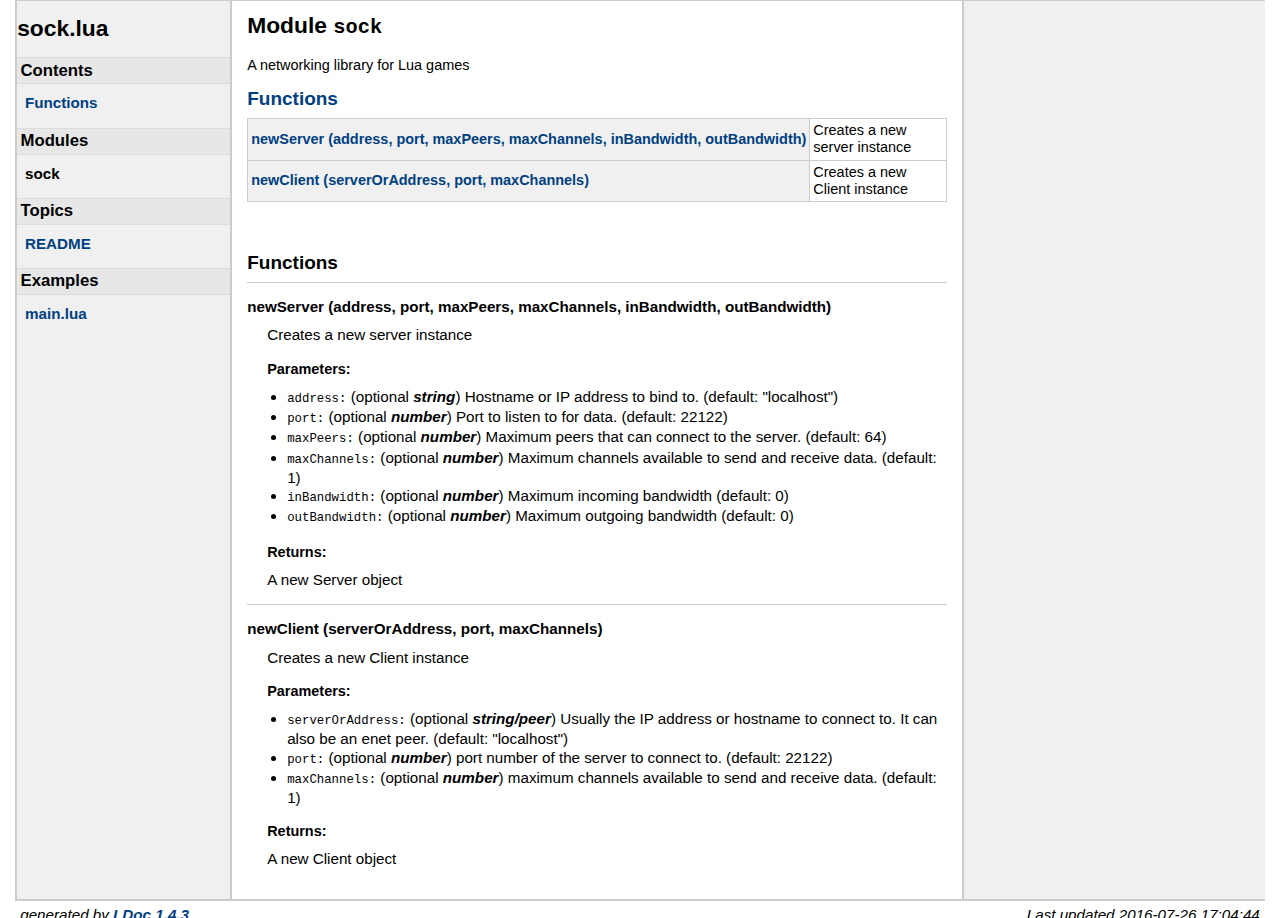
==== doc/index.html @ 4c44c562 "Started documentation" ====
<!DOCTYPE html PUBLIC "-//W3C//DTD XHTML 1.0 Strict//EN"
   "http://www.w3.org/TR/xhtml1/DTD/xhtml1-strict.dtd">
<html>
<meta http-equiv="Content-Type" content="text/html; charset=UTF-8"/>
<head>
    <title>sock.lua Documentation</title>
    <link rel="stylesheet" href="ldoc.css" type="text/css" />
</head>
<body>

<div id="container">

<div id="product">
	<div id="product_logo"></div>
	<div id="product_name"><big><b></b></big></div>
	<div id="product_description"></div>
</div> <!-- id="product" -->


<div id="main">


<!-- Menu -->

<div id="navigation">
<br/>
<h1>sock.lua</h1>


<h2>Contents</h2>
<ul>
<li><a href="#Functions">Functions</a></li>
</ul>


<h2>Modules</h2>
<ul class="$(kind=='Topics' and '' or 'nowrap'">
  <li><strong>sock</strong></li>
</ul>
<h2>Topics</h2>
<ul class="$(kind=='Topics' and '' or 'nowrap'">
  <li><a href="topics/README.md.html">README</a></li>
</ul>
<h2>Examples</h2>
<ul class="$(kind=='Topics' and '' or 'nowrap'">
  <li><a href="examples/main.lua.html">main.lua</a></li>
</ul>

</div>

<div id="content">

<h1>Module <code>sock</code></h1>
<p>A networking library for Lua games</p>
<p>

</p>


<h2><a href="#Functions">Functions</a></h2>
<table class="function_list">
	<tr>
	<td class="name" nowrap><a href="#newServer">newServer (address, port, maxPeers, maxChannels, inBandwidth, outBandwidth)</a></td>
	<td class="summary">Creates a new server instance</td>
	</tr>
	<tr>
	<td class="name" nowrap><a href="#newClient">newClient (serverOrAddress, port, maxChannels)</a></td>
	<td class="summary">Creates a new Client instance</td>
	</tr>
</table>

<br/>
<br/>


    <h2 class="section-header "><a name="Functions"></a>Functions</h2>

    <dl class="function">
    <dt>
    <a name = "newServer"></a>
    <strong>newServer (address, port, maxPeers, maxChannels, inBandwidth, outBandwidth)</strong>
    </dt>
    <dd>
    Creates a new server instance


    <h3>Parameters:</h3>
    <ul>
        <li><span class="parameter">address</span>
            <span class="types">optional <span class="type">string</span></span>
         Hostname or IP address to bind to. (default: "localhost")
        </li>
        <li><span class="parameter">port</span>
            <span class="types">optional <span class="type">number</span></span>
         Port to listen to for data. (default: 22122)
        </li>
        <li><span class="parameter">maxPeers</span>
            <span class="types">optional <span class="type">number</span></span>
         Maximum peers that can connect to the server. (default: 64)
        </li>
        <li><span class="parameter">maxChannels</span>
            <span class="types">optional <span class="type">number</span></span>
         Maximum channels available to send and receive data. (default: 1)
        </li>
        <li><span class="parameter">inBandwidth</span>
            <span class="types">optional <span class="type">number</span></span>
         Maximum incoming bandwidth (default: 0)
        </li>
        <li><span class="parameter">outBandwidth</span>
            <span class="types">optional <span class="type">number</span></span>
         Maximum outgoing bandwidth (default: 0)
        </li>
    </ul>

    <h3>Returns:</h3>
    <ol>

        A new Server object
    </ol>




</dd>
    <dt>
    <a name = "newClient"></a>
    <strong>newClient (serverOrAddress, port, maxChannels)</strong>
    </dt>
    <dd>
    Creates a new Client instance


    <h3>Parameters:</h3>
    <ul>
        <li><span class="parameter">serverOrAddress</span>
            <span class="types">optional <span class="type">string/peer</span></span>
         Usually the IP address or hostname to connect to. It can also be an enet peer. (default: "localhost")
        </li>
        <li><span class="parameter">port</span>
            <span class="types">optional <span class="type">number</span></span>
         port number of the server to connect to. (default: 22122)
        </li>
        <li><span class="parameter">maxChannels</span>
            <span class="types">optional <span class="type">number</span></span>
         maximum channels available to send and receive data. (default: 1)
        </li>
    </ul>

    <h3>Returns:</h3>
    <ol>

        A new Client object
    </ol>




</dd>
</dl>


</div> <!-- id="content" -->
</div> <!-- id="main" -->
<div id="about">
<i>generated by <a href="http://github.com/stevedonovan/LDoc">LDoc 1.4.3</a></i>
<i style="float:right;">Last updated 2016-07-26 17:04:44 </i>
</div> <!-- id="about" -->
</div> <!-- id="container" -->
</body>
</html>
---- doc/ldoc.css ----
/* BEGIN RESET

Copyright (c) 2010, Yahoo! Inc. All rights reserved.
Code licensed under the BSD License:
http://developer.yahoo.com/yui/license.html
version: 2.8.2r1
*/
html {
    color: #000;
    background: #FFF;
}
body,div,dl,dt,dd,ul,ol,li,h1,h2,h3,h4,h5,h6,pre,code,form,fieldset,legend,input,button,textarea,p,blockquote,th,td {
    margin: 0;
    padding: 0;
}
table {
    border-collapse: collapse;
    border-spacing: 0;
}
fieldset,img {
    border: 0;
}
address,caption,cite,code,dfn,em,strong,th,var,optgroup {
    font-style: inherit;
    font-weight: inherit;
}
del,ins {
    text-decoration: none;
}
li {
    list-style: disc;
    margin-left: 20px;
}
caption,th {
    text-align: left;
}
h1,h2,h3,h4,h5,h6 {
    font-size: 100%;
    font-weight: bold;
}
q:before,q:after {
    content: '';
}
abbr,acronym {
    border: 0;
    font-variant: normal;
}
sup {
    vertical-align: baseline;
}
sub {
    vertical-align: baseline;
}
legend {
    color: #000;
}
input,button,textarea,select,optgroup,option {
    font-family: inherit;
    font-size: inherit;
    font-style: inherit;
    font-weight: inherit;
}
input,button,textarea,select {*font-size:100%;
}
/* END RESET */

body {
    margin-left: 1em;
    margin-right: 1em;
    font-family: arial, helvetica, geneva, sans-serif;
    background-color: #ffffff; margin: 0px;
}

code, tt { font-family: monospace; font-size: 1.1em; }
span.parameter { font-family:monospace; }
span.parameter:after { content:":"; }
span.types:before { content:"("; }
span.types:after { content:")"; }
.type { font-weight: bold; font-style:italic }

body, p, td, th { font-size: .95em; line-height: 1.2em;}

p, ul { margin: 10px 0 0 0px;}

strong { font-weight: bold;}

em { font-style: italic;}

h1 {
    font-size: 1.5em;
    margin: 0 0 20px 0;
}
h2, h3, h4 { margin: 15px 0 10px 0; }
h2 { font-size: 1.25em; }
h3 { font-size: 1.15em; }
h4 { font-size: 1.06em; }

a:link { font-weight: bold; color: #004080; text-decoration: none; }
a:visited { font-weight: bold; color: #006699; text-decoration: none; }
a:link:hover { text-decoration: underline; }

hr {
    color:#cccccc;
    background: #00007f;
    height: 1px;
}

blockquote { margin-left: 3em; }

ul { list-style-type: disc; }

p.name {
    font-family: "Andale Mono", monospace;
    padding-top: 1em;
}

pre {
    background-color: rgb(245, 245, 245);
    border: 1px solid #C0C0C0; /* silver */
    padding: 10px;
    margin: 10px 0 10px 0;
    overflow: auto;
    font-family: "Andale Mono", monospace;
}

pre.example {
    font-size: .85em;
}

table.index { border: 1px #00007f; }
table.index td { text-align: left; vertical-align: top; }

#container {
    margin-left: 1em;
    margin-right: 1em;
    background-color: #f0f0f0;
}

#product {
    text-align: center;
    border-bottom: 1px solid #cccccc;
    background-color: #ffffff;
}

#product big {
    font-size: 2em;
}

#main {
    background-color: #f0f0f0;
    border-left: 2px solid #cccccc;
}

#navigation {
    float: left;
    width: 14em;
    vertical-align: top;
    background-color: #f0f0f0;
    overflow: visible;
}

#navigation h2 {
    background-color:#e7e7e7;
    font-size:1.1em;
    color:#000000;
    text-align: left;
    padding:0.2em;
    border-top:1px solid #dddddd;
    border-bottom:1px solid #dddddd;
}

#navigation ul
{
    font-size:1em;
    list-style-type: none;
    margin: 1px 1px 10px 1px;
}

#navigation li {
    text-indent: -1em;
    display: block;
    margin: 3px 0px 0px 22px;
}

#navigation li li a {
    margin: 0px 3px 0px -1em;
}

#content {
    margin-left: 14em;
    padding: 1em;
    width: 700px;
    border-left: 2px solid #cccccc;
    border-right: 2px solid #cccccc;
    background-color: #ffffff;
}

#about {
    clear: both;
    padding: 5px;
    border-top: 2px solid #cccccc;
    background-color: #ffffff;
}

@media print {
    body {
        font: 12pt "Times New Roman", "TimeNR", Times, serif;
    }
    a { font-weight: bold; color: #004080; text-decoration: underline; }

    #main {
        background-color: #ffffff;
        border-left: 0px;
    }

    #container {
        margin-left: 2%;
        margin-right: 2%;
        background-color: #ffffff;
    }

    #content {
        padding: 1em;
        background-color: #ffffff;
    }

    #navigation {
        display: none;
    }
    pre.example {
        font-family: "Andale Mono", monospace;
        font-size: 10pt;
        page-break-inside: avoid;
    }
}

table.module_list {
    border-width: 1px;
    border-style: solid;
    border-color: #cccccc;
    border-collapse: collapse;
}
table.module_list td {
    border-width: 1px;
    padding: 3px;
    border-style: solid;
    border-color: #cccccc;
}
table.module_list td.name { background-color: #f0f0f0; min-width: 200px; }
table.module_list td.summary { width: 100%; }


table.function_list {
    border-width: 1px;
    border-style: solid;
    border-color: #cccccc;
    border-collapse: collapse;
}
table.function_list td {
    border-width: 1px;
    padding: 3px;
    border-style: solid;
    border-color: #cccccc;
}
table.function_list td.name { background-color: #f0f0f0; min-width: 200px; }
table.function_list td.summary { width: 100%; }

ul.nowrap {
    overflow:auto;
    white-space:nowrap;
}

dl.table dt, dl.function dt {border-top: 1px solid #ccc; padding-top: 1em;}
dl.table dd, dl.function dd {padding-bottom: 1em; margin: 10px 0 0 20px;}
dl.table h3, dl.function h3 {font-size: .95em;}

/* stop sublists from having initial vertical space */
ul ul { margin-top: 0px; }
ol ul { margin-top: 0px; }
ol ol { margin-top: 0px; }
ul ol { margin-top: 0px; }

/* make the target distinct; helps when we're navigating to a function */
a:target + * {
  background-color: #FF9;
}


/* styles for prettification of source */
pre .comment { color: #558817; }
pre .constant { color: #a8660d; }
pre .escape { color: #844631; }
pre .keyword { color: #aa5050; font-weight: bold; }
pre .library { color: #0e7c6b; }
pre .marker { color: #512b1e; background: #fedc56; font-weight: bold; }
pre .string { color: #8080ff; }
pre .number { color: #f8660d; }
pre .operator { color: #2239a8; font-weight: bold; }
pre .preprocessor, pre .prepro { color: #a33243; }
pre .global { color: #800080; }
pre .user-keyword { color: #800080; }
pre .prompt { color: #558817; }
pre .url { color: #272fc2; text-decoration: underline; }
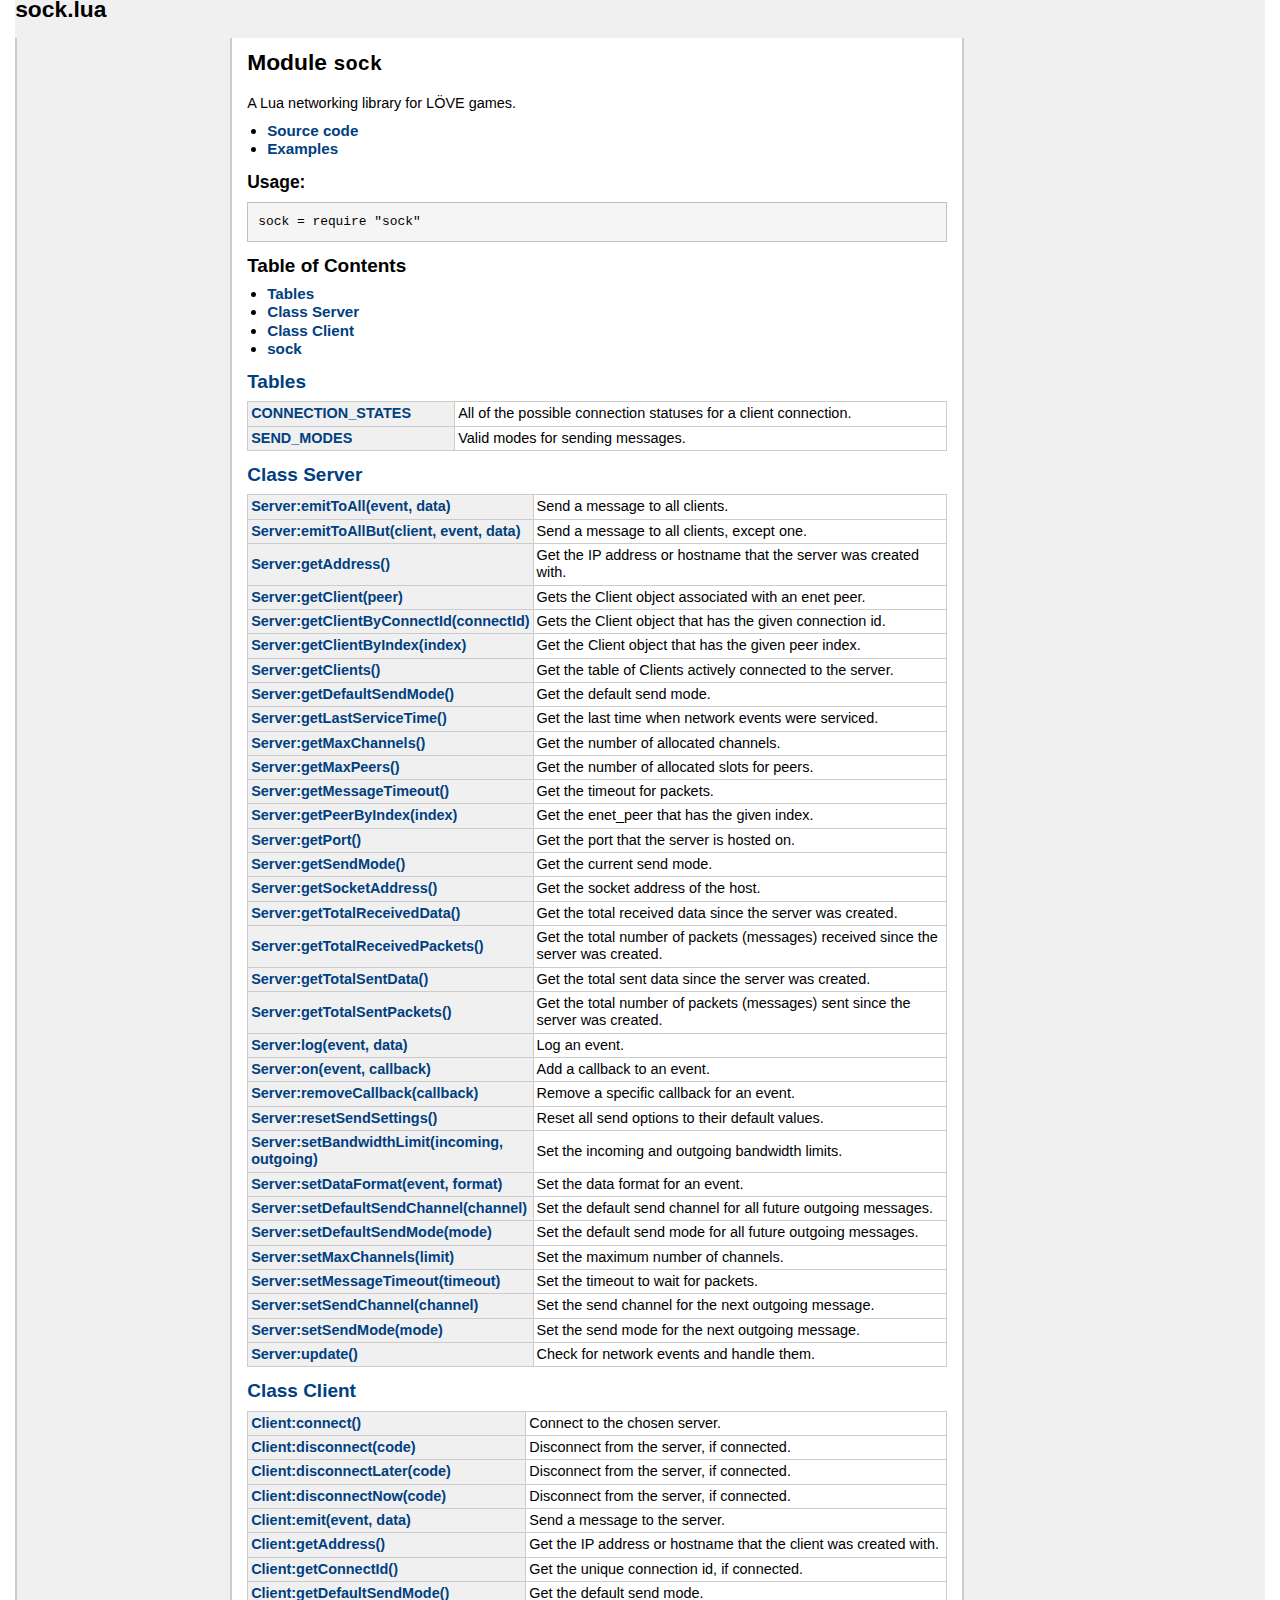
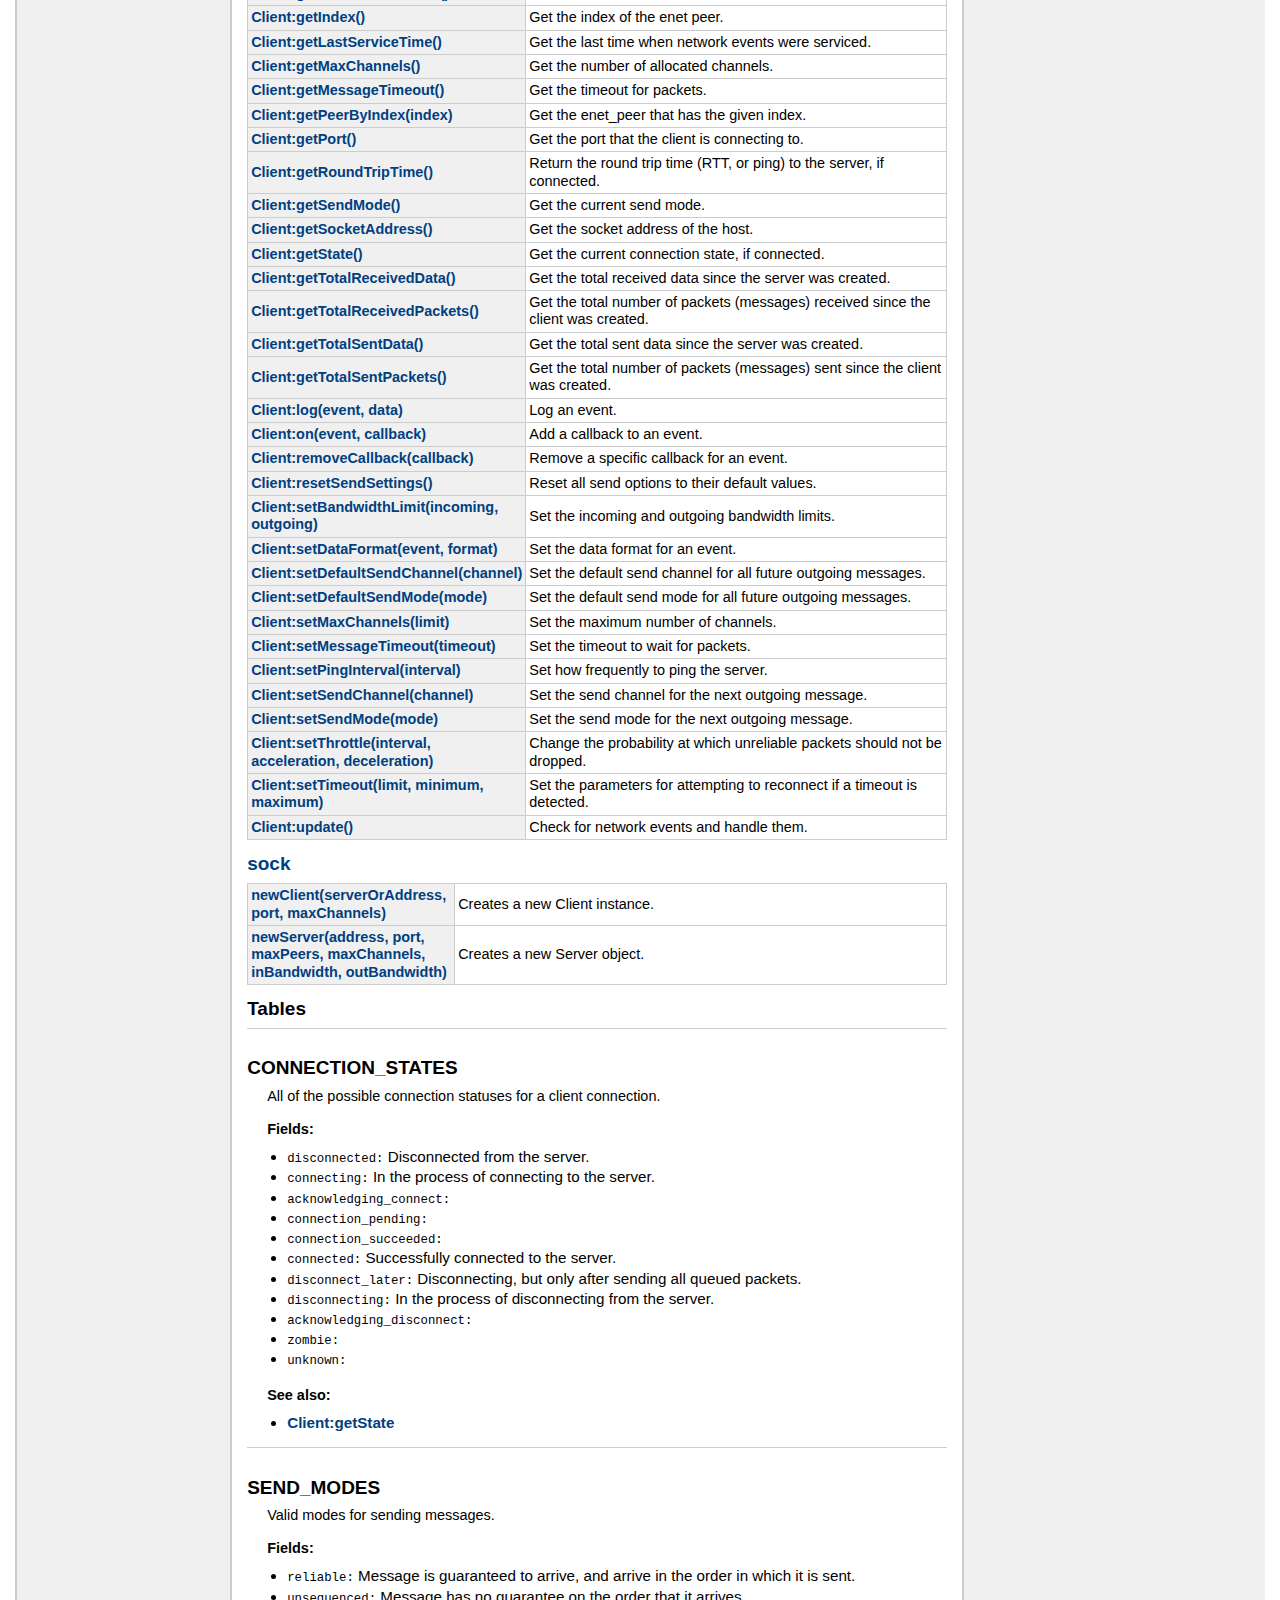
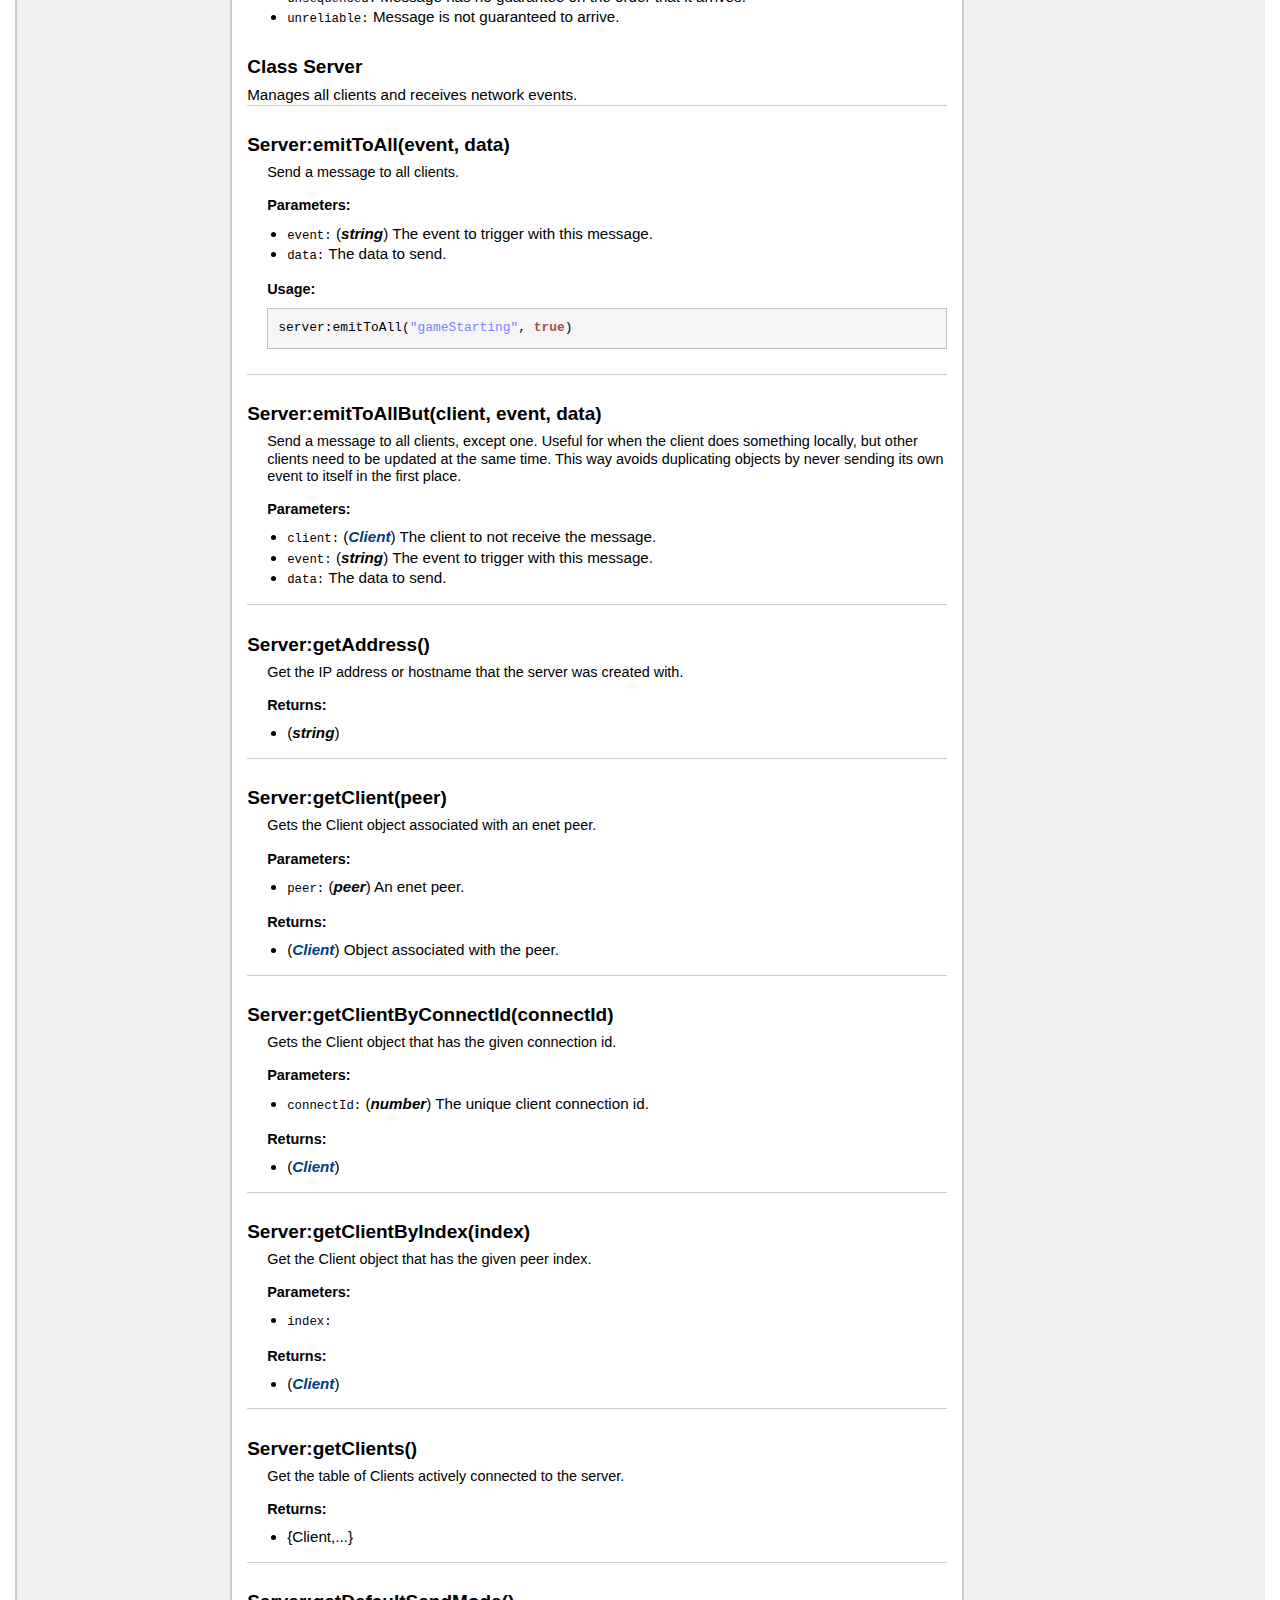
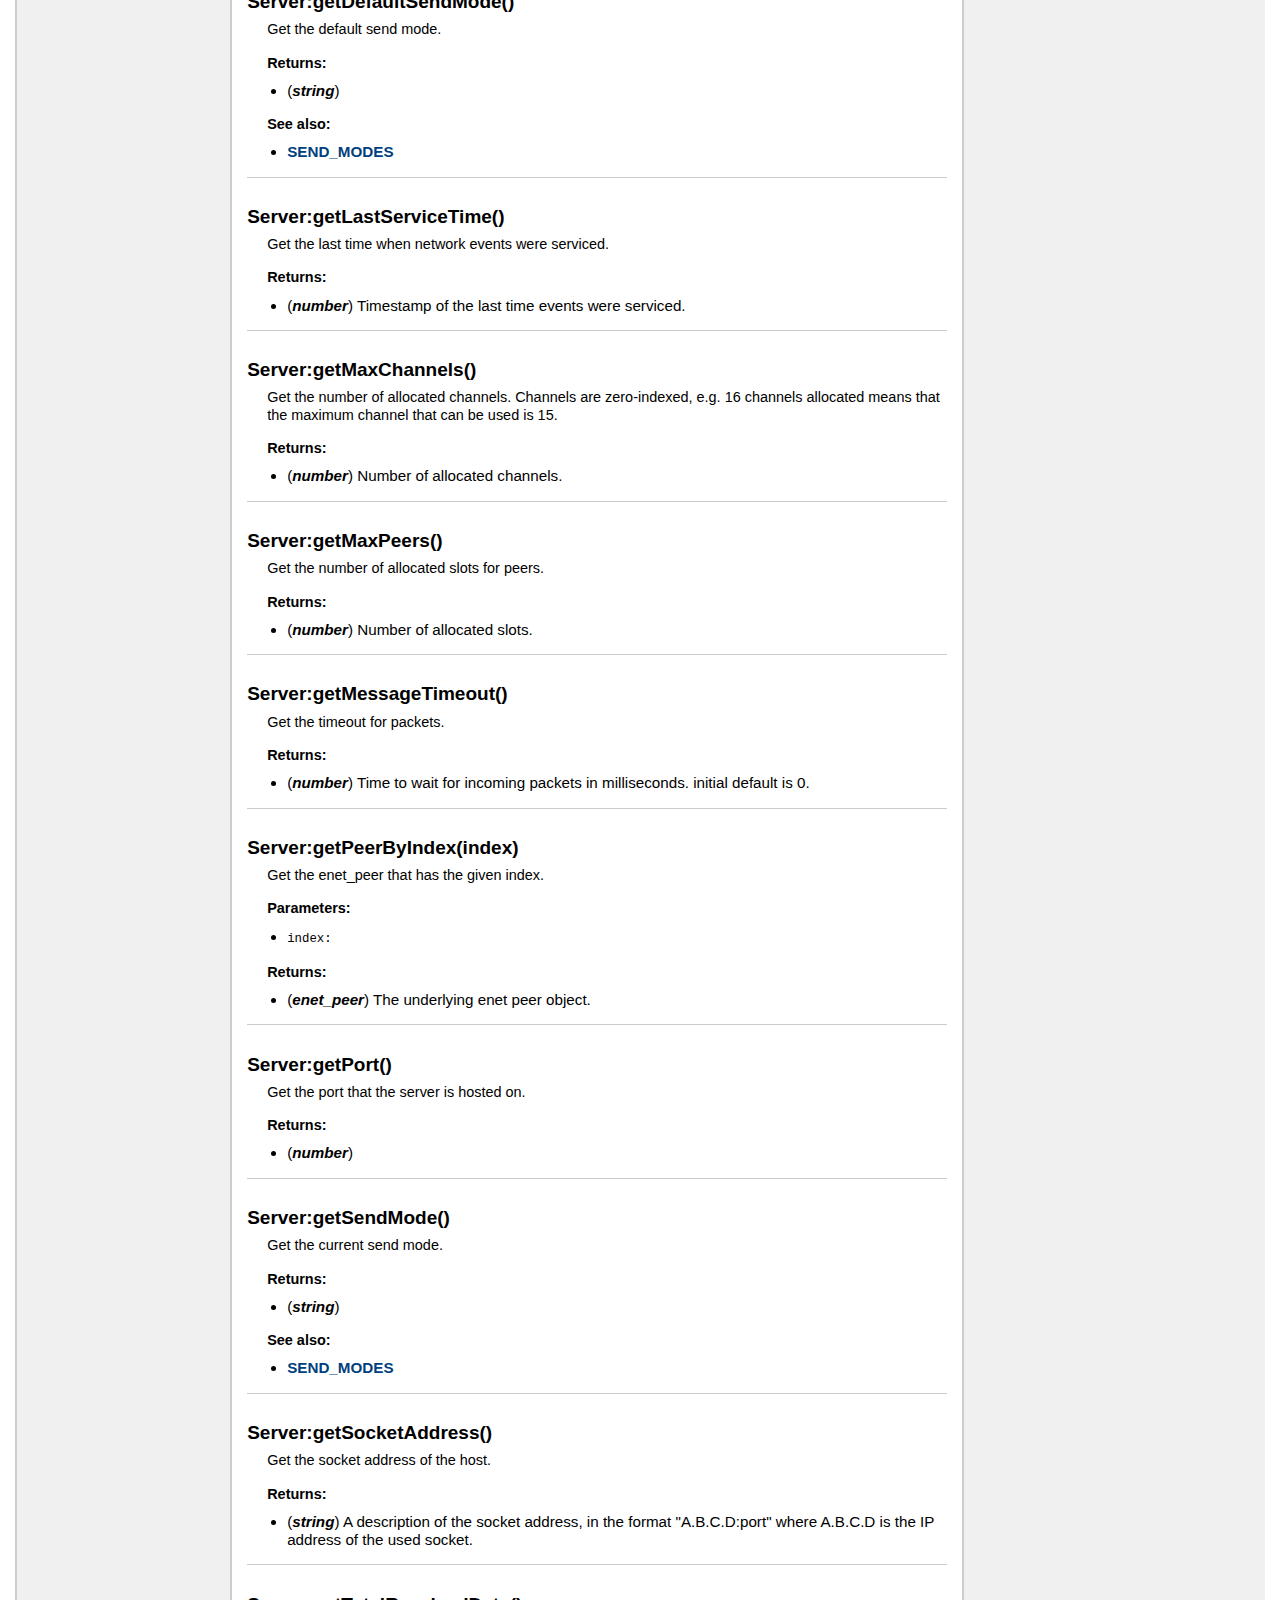
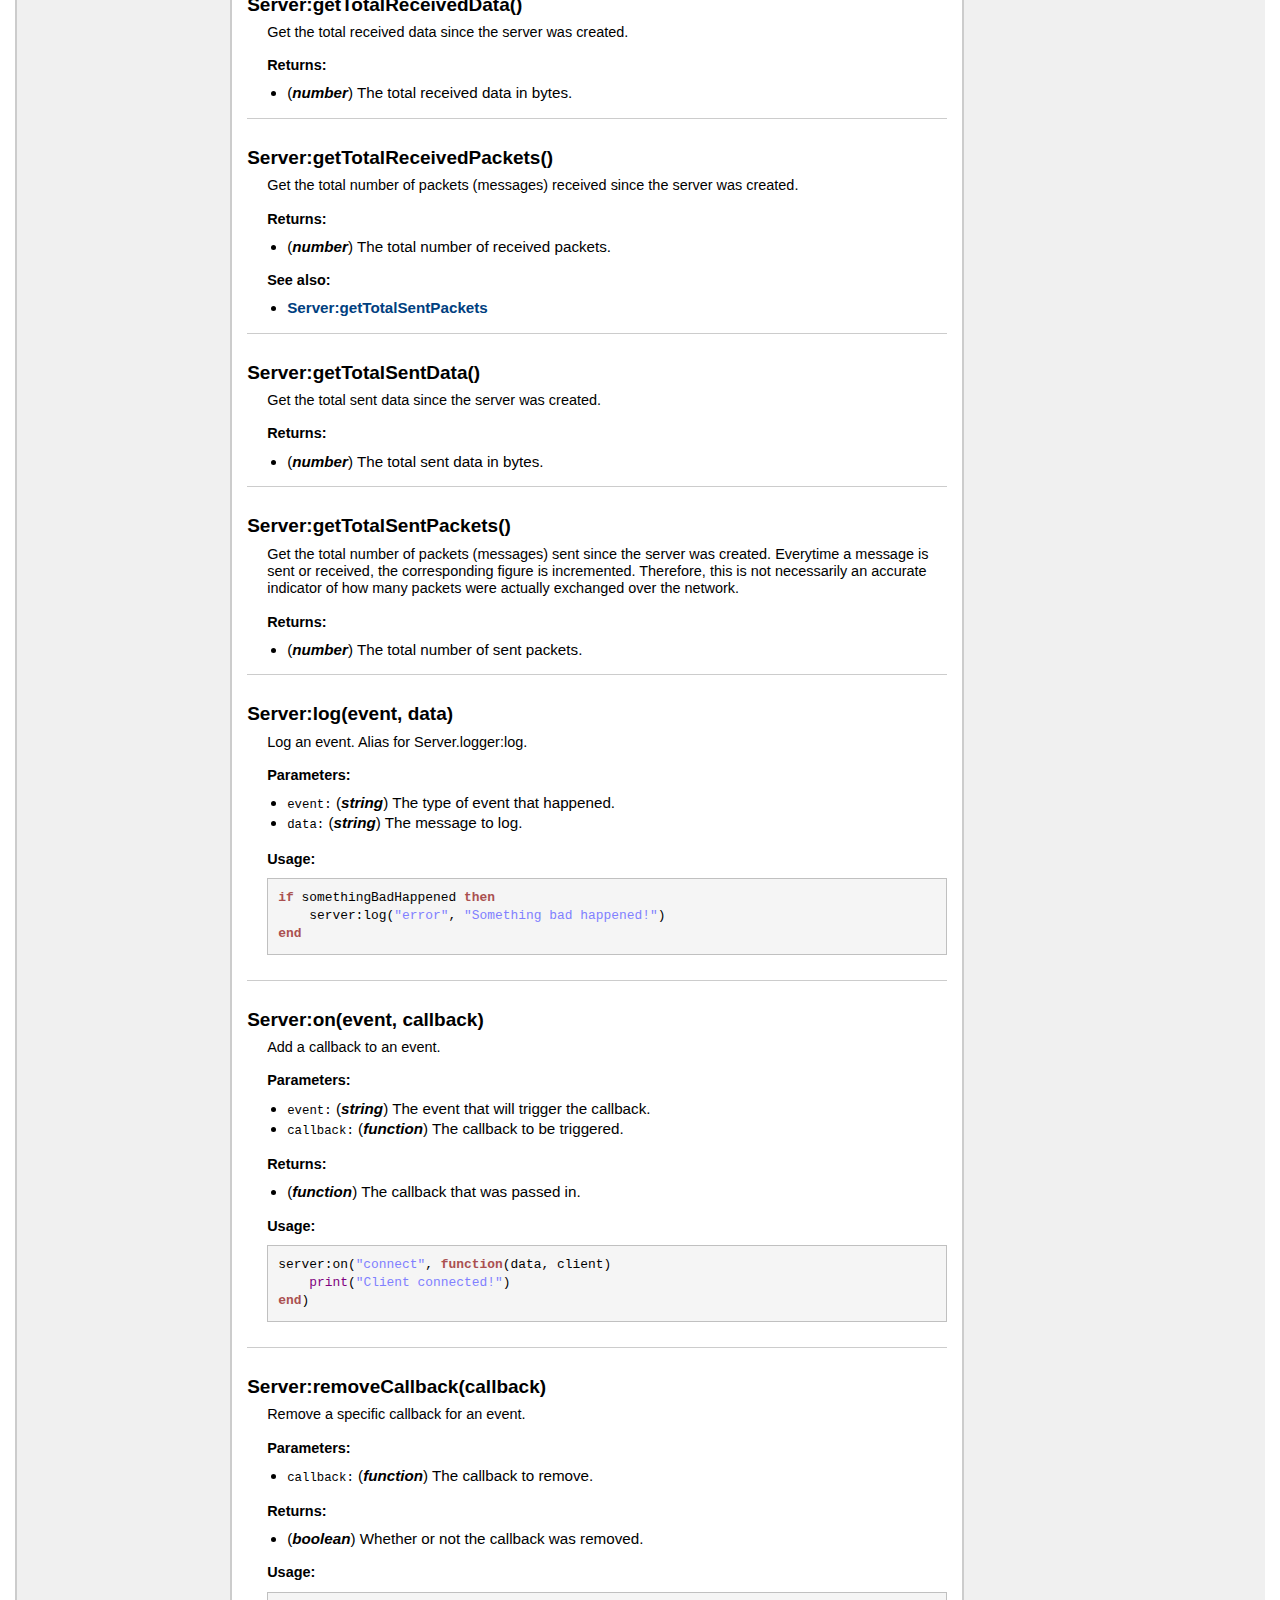
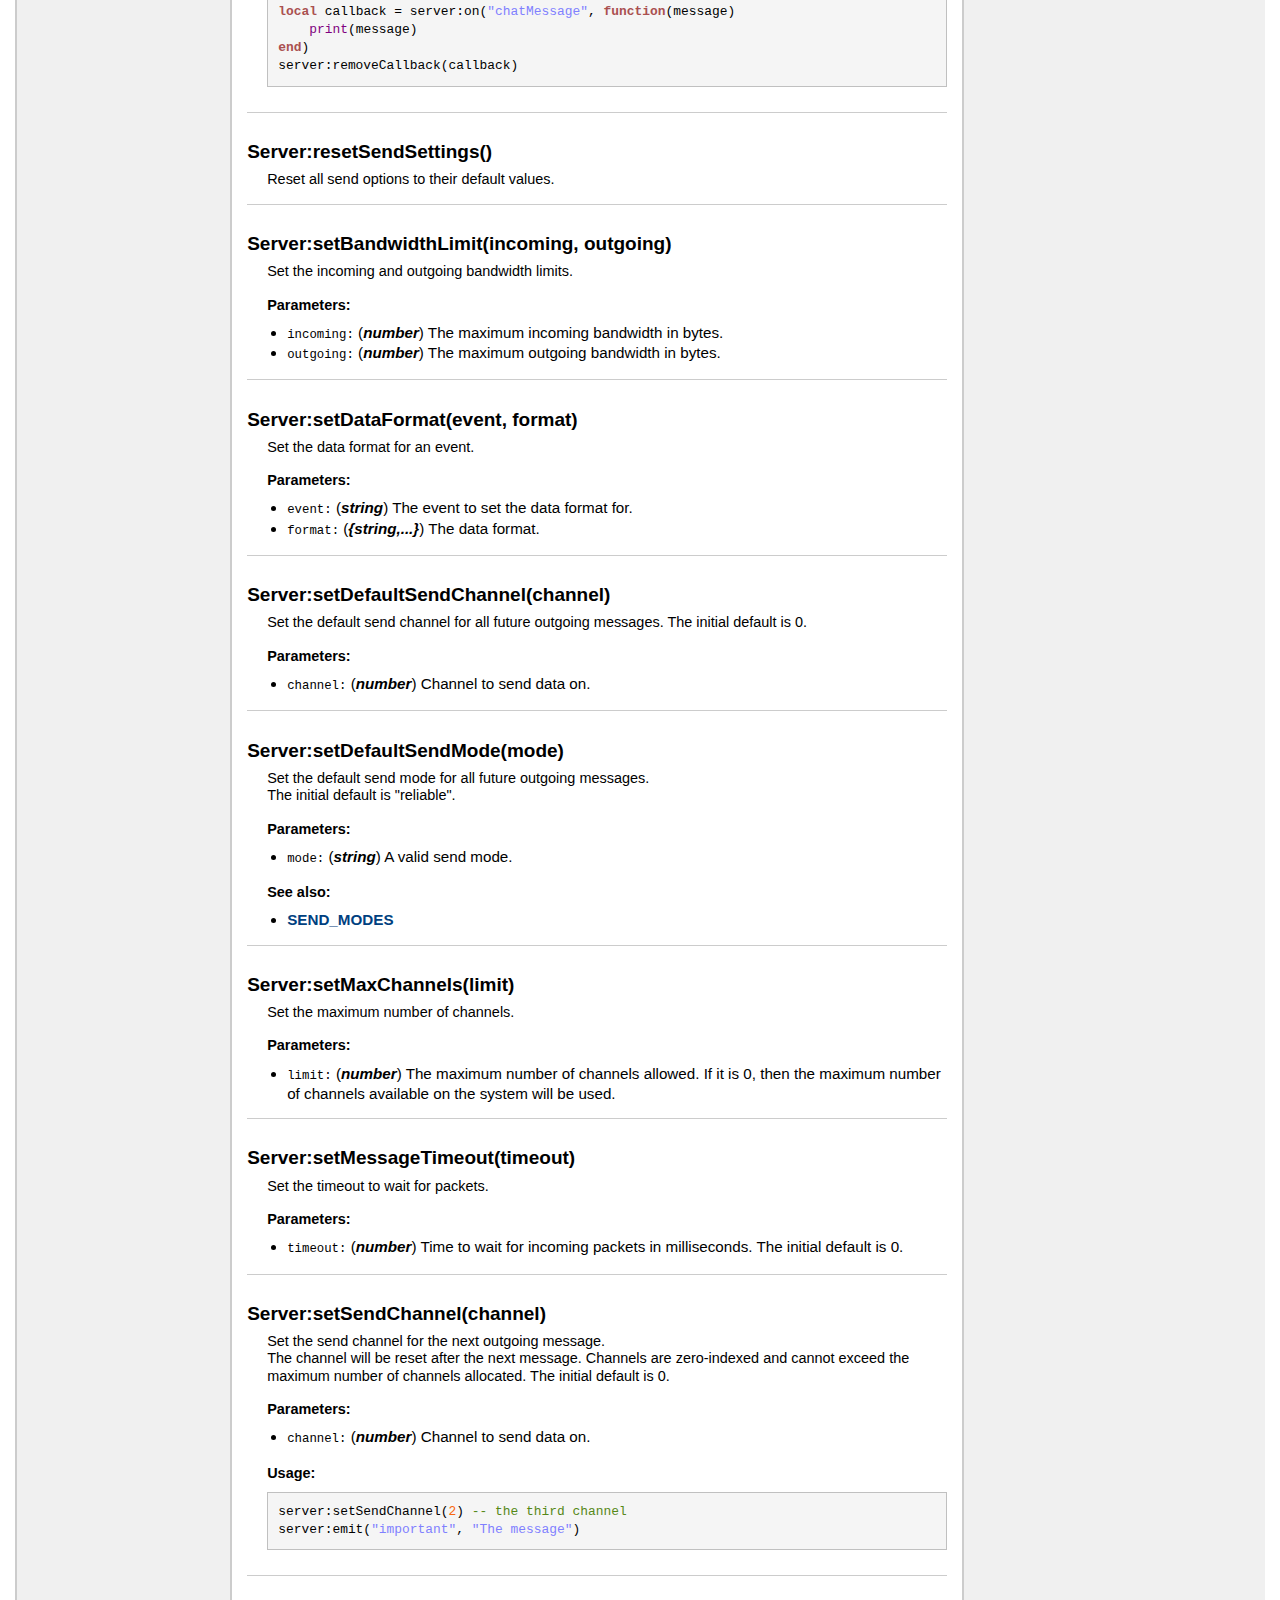
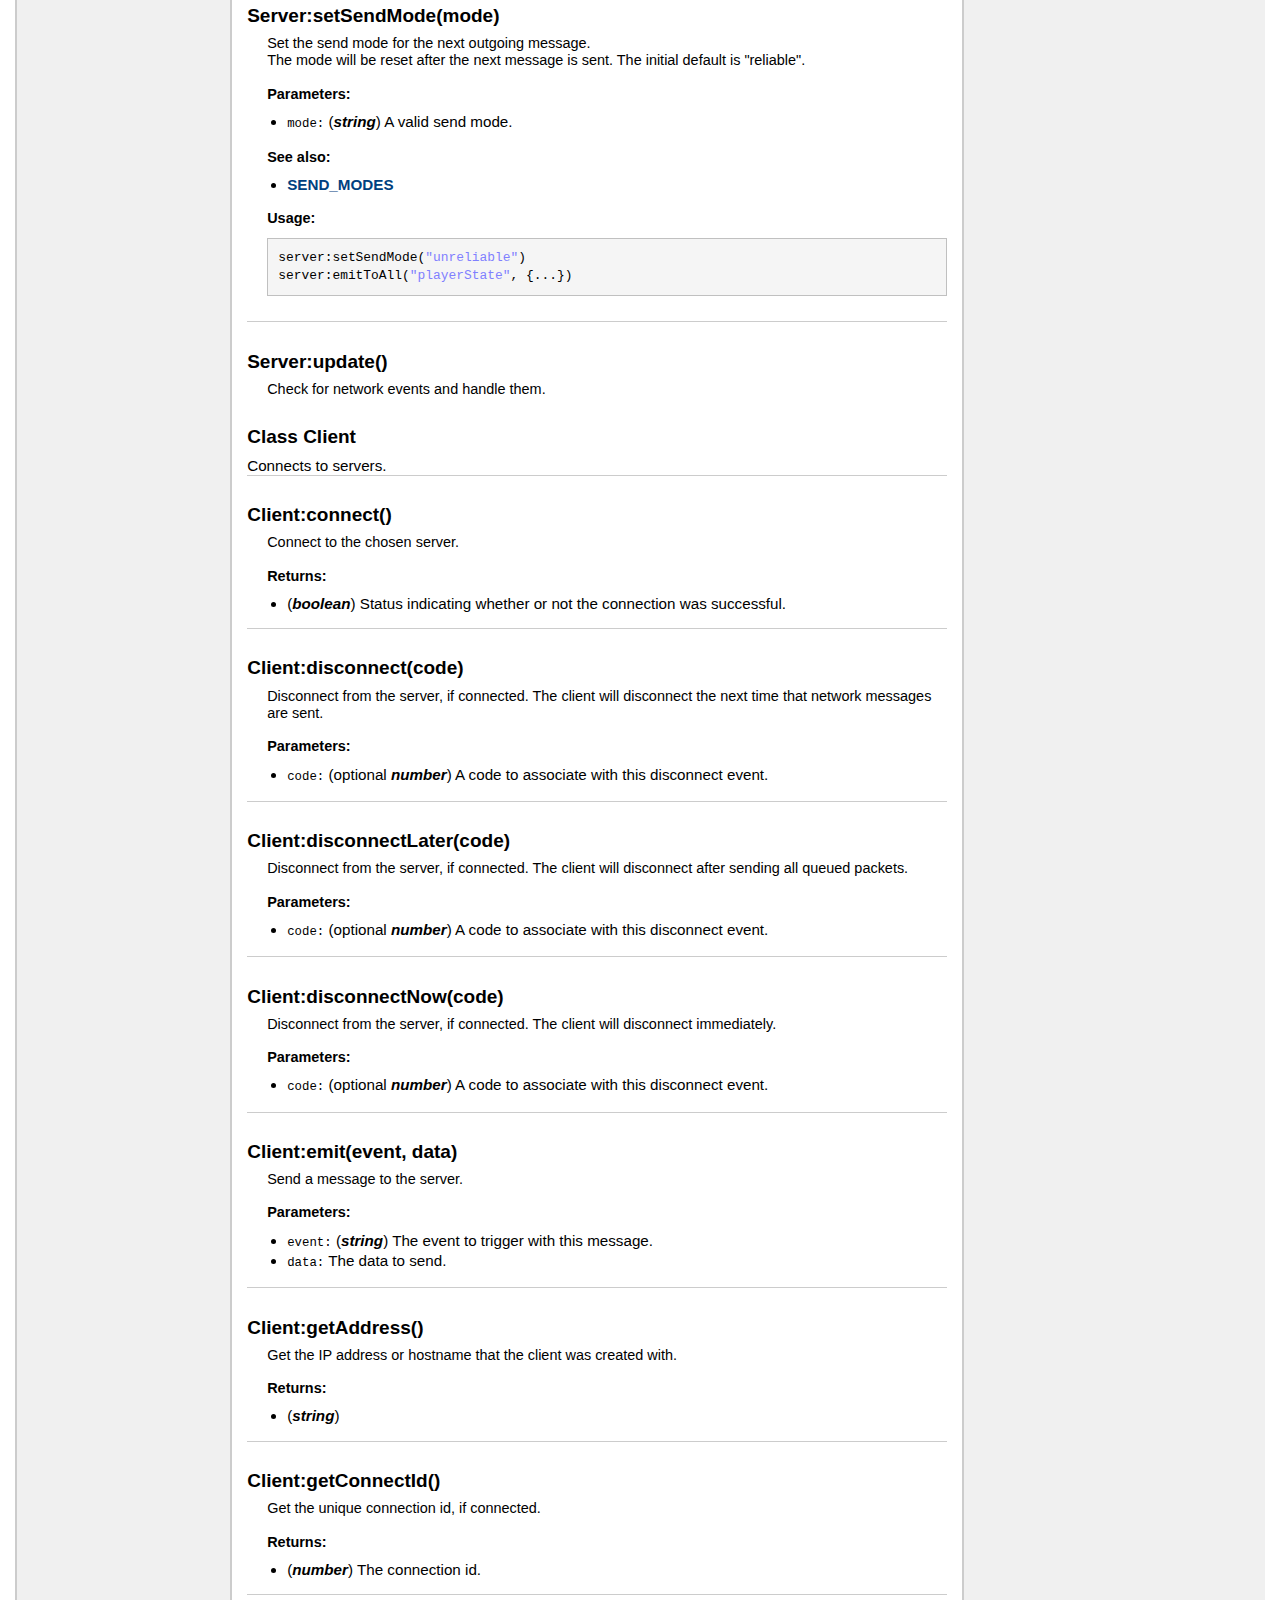
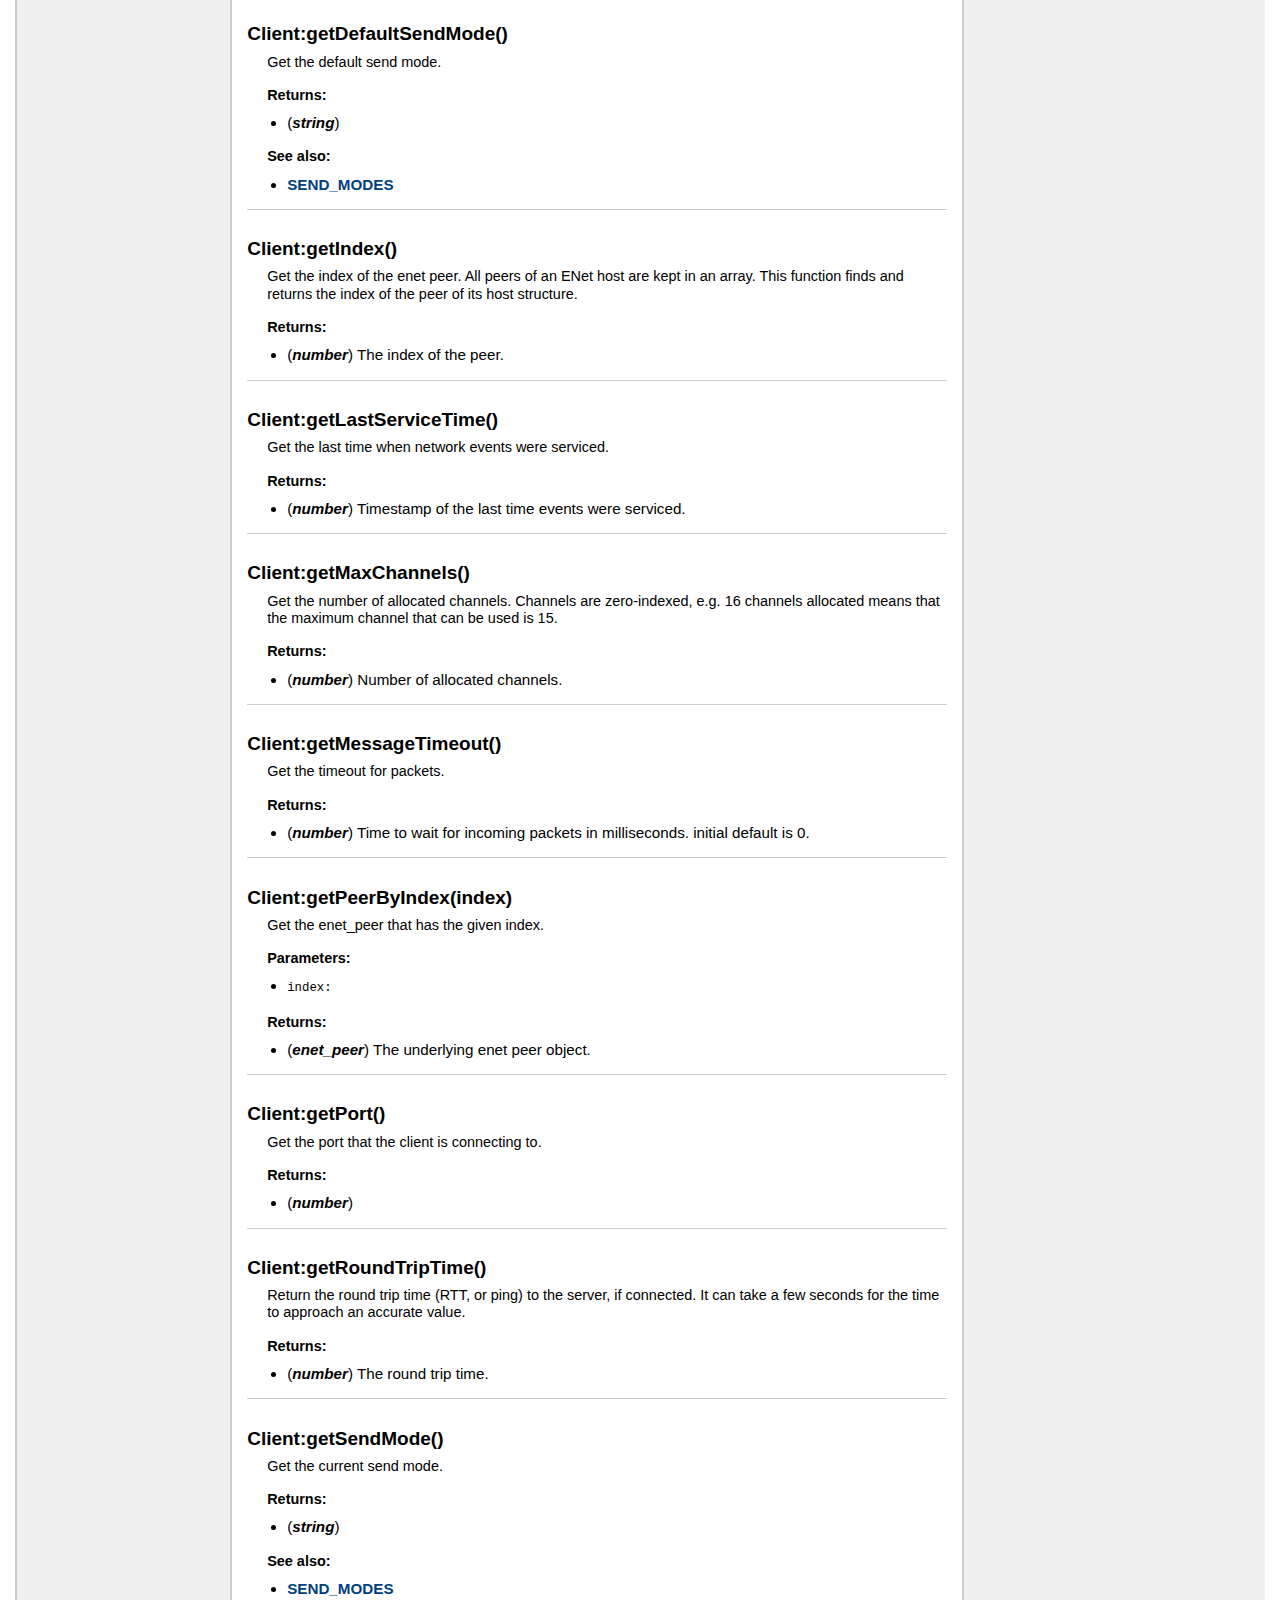
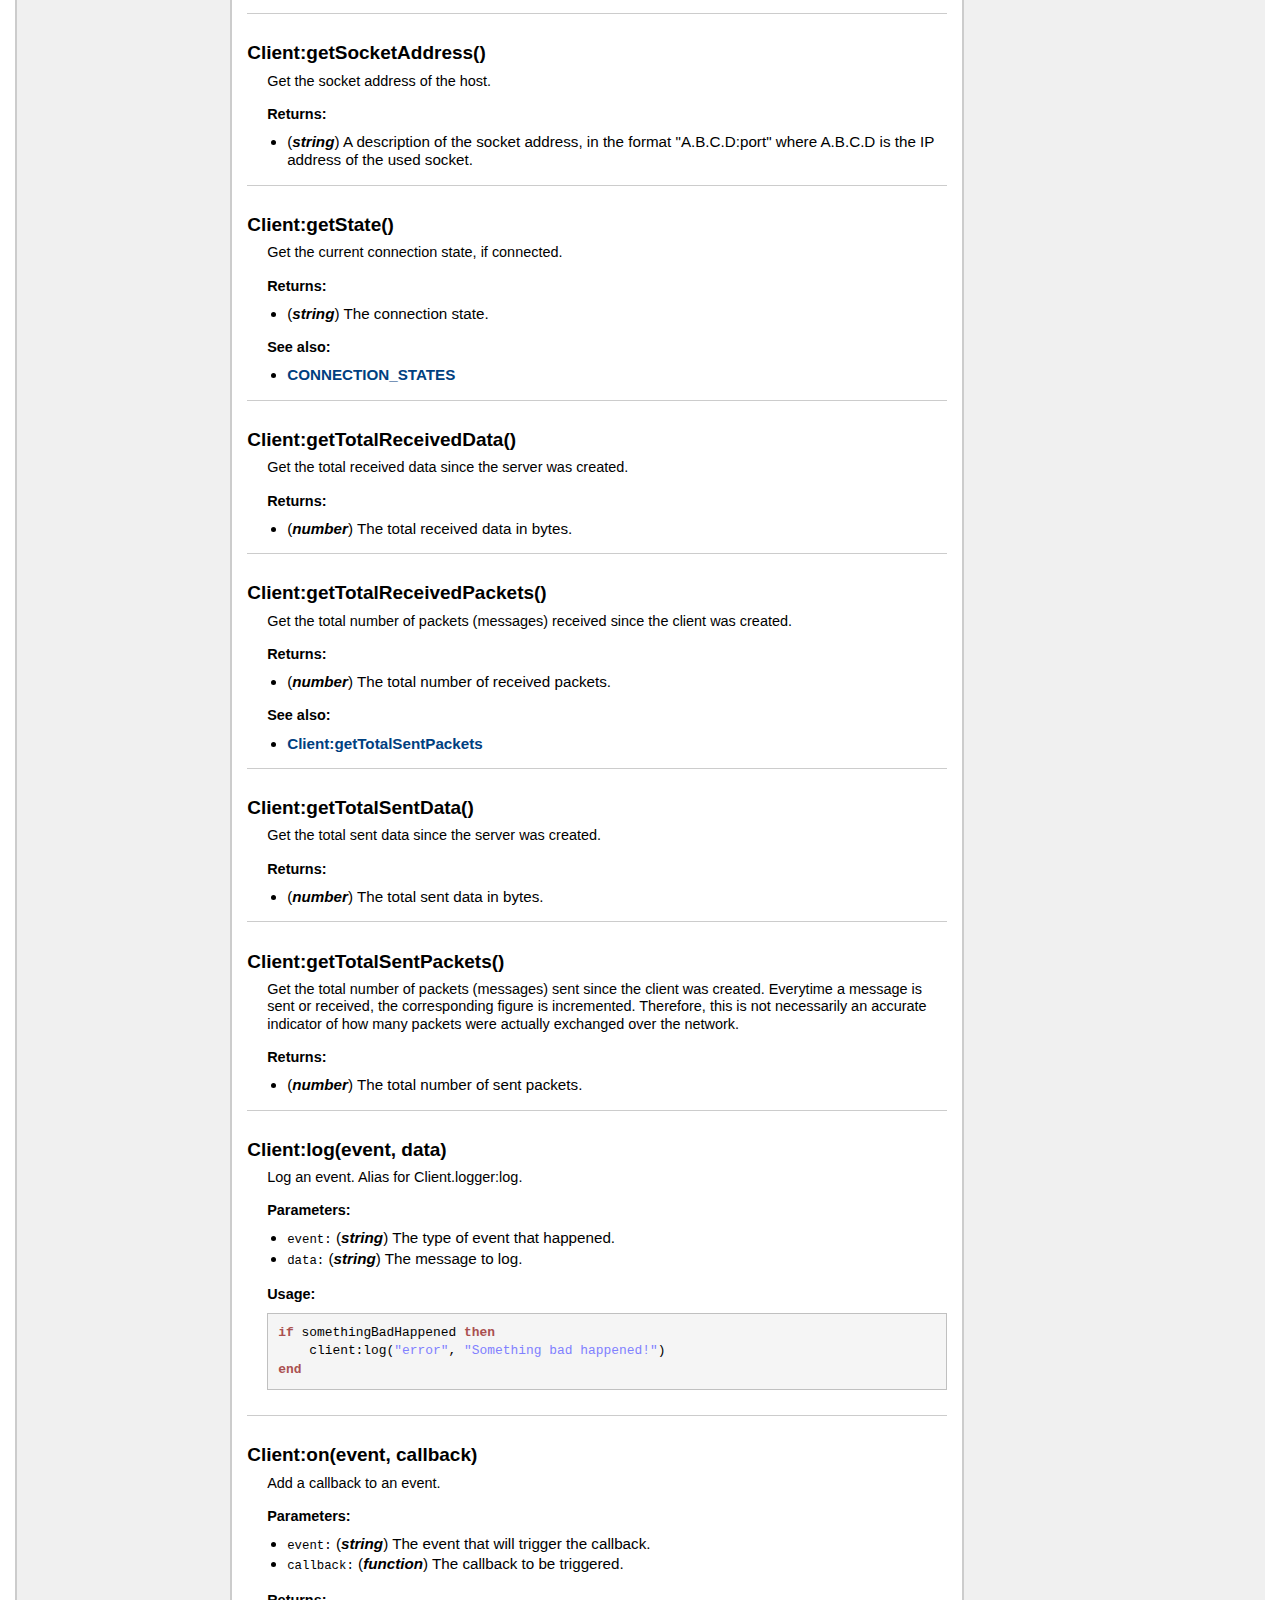
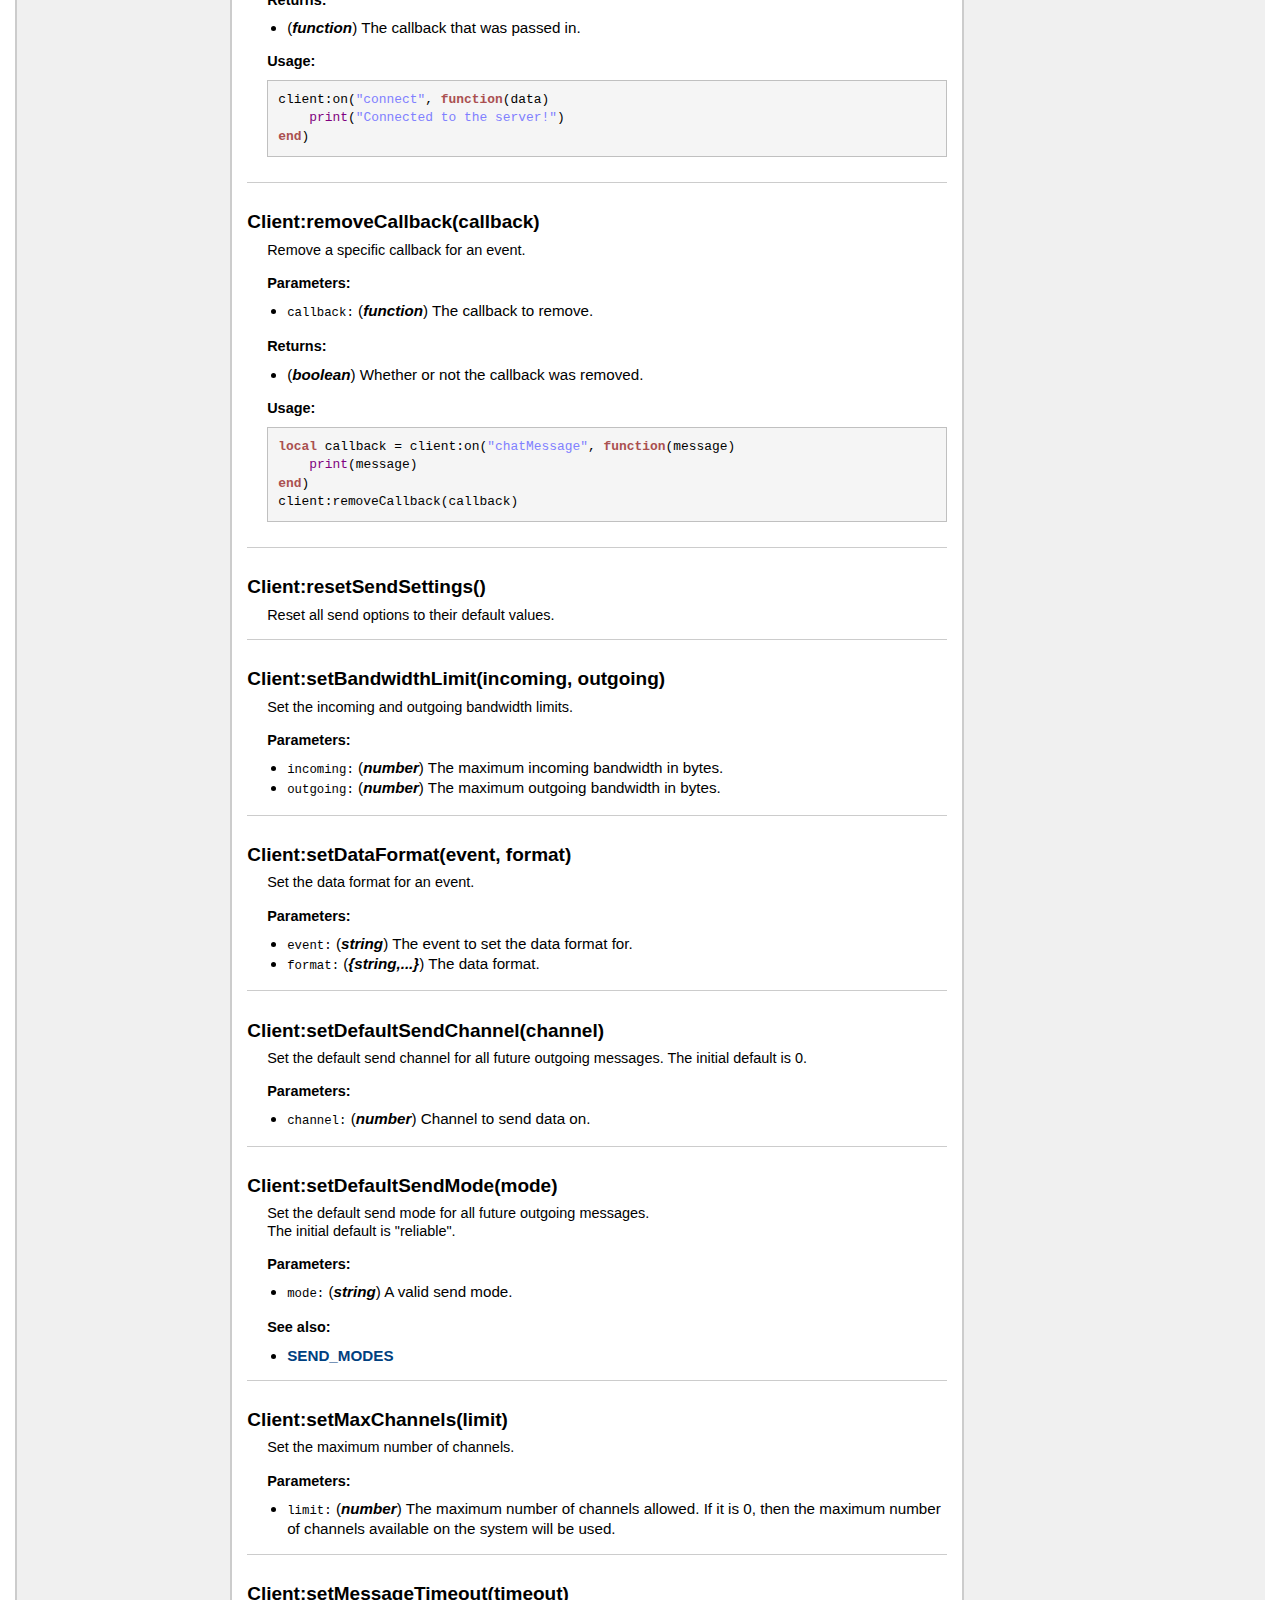
==== commit 0b337223: "Added more get functions for completeness" ====
--- a/doc/index.html
+++ b/doc/index.html
@@ -1,87 +1,2644 @@
-<!DOCTYPE html PUBLIC "-//W3C//DTD XHTML 1.0 Strict//EN"
-   "http://www.w3.org/TR/xhtml1/DTD/xhtml1-strict.dtd">
+<!DOCTYPE html>
 <html>
-<meta http-equiv="Content-Type" content="text/html; charset=UTF-8"/>
 <head>
     <title>sock.lua Documentation</title>
-    <link rel="stylesheet" href="ldoc.css" type="text/css" />
+    <meta charset="utf-8">
+    <link href="https://fonts.googleapis.com/css?family=Droid+Sans|Droid+Sans+Mono" rel="stylesheet">
+    <link rel="stylesheet" href="ldoc.css">
 </head>
 <body>
 
 <div id="container">
 
-<div id="product">
-	<div id="product_logo"></div>
-	<div id="product_name"><big><b></b></big></div>
-	<div id="product_description"></div>
-</div> <!-- id="product" -->
-
+<!-- Header -->
+<header id="header">
+    <h1>sock.lua</h1>
+</header>
 
 <div id="main">
 
 
 <!-- Menu -->
 
-<div id="navigation">
-<br/>
-<h1>sock.lua</h1>
-
-
-<h2>Contents</h2>
+<div id="content">
+
+
+<h1>Module <code>sock</code></h1>
+<p>A Lua networking library for LÖVE games.</p>
+<p>
+
 <ul>
-<li><a href="#Functions">Functions</a></li>
+    <li><a href="https://github.com/camchenry/sock.lua">Source code</a></li>
+    <li><a href="https://github.com/camchenry/sock.lua/tree/master/examples">Examples</a></li>
 </ul>
-
-
-<h2>Modules</h2>
-<ul class="$(kind=='Topics' and '' or 'nowrap'">
-  <li><strong>sock</strong></li>
+</p>
+    <h3>Usage:</h3>
+    <ul>
+        <pre class="example">sock = require &quot;sock&quot;</pre>
+    </ul>
+
+
+<div id="contents">
+<h2>Table of Contents</h2>
+<ul>
+<li><a href="#Tables">Tables</a></li>
+<li><a href="#Class_Server">Class Server </a></li>
+<li><a href="#Class_Client">Class Client </a></li>
+<li><a href="#sock">sock</a></li>
 </ul>
-<h2>Topics</h2>
-<ul class="$(kind=='Topics' and '' or 'nowrap'">
-  <li><a href="topics/README.md.html">README</a></li>
-</ul>
-<h2>Examples</h2>
-<ul class="$(kind=='Topics' and '' or 'nowrap'">
-  <li><a href="examples/main.lua.html">main.lua</a></li>
-</ul>
-
-</div>
-
-<div id="content">
-
-<h1>Module <code>sock</code></h1>
-<p>A networking library for Lua games</p>
-<p>
-
-</p>
-
-
-<h2><a href="#Functions">Functions</a></h2>
+</div>
+<h2><a href="#Tables">Tables</a></h2>
 <table class="function_list">
 	<tr>
-	<td class="name" nowrap><a href="#newServer">newServer (address, port, maxPeers, maxChannels, inBandwidth, outBandwidth)</a></td>
-	<td class="summary">Creates a new server instance</td>
-	</tr>
-	<tr>
-	<td class="name" nowrap><a href="#newClient">newClient (serverOrAddress, port, maxChannels)</a></td>
-	<td class="summary">Creates a new Client instance</td>
+	<td class="name" ><a href="#CONNECTION_STATES">CONNECTION_STATES</a></td>
+	<td class="summary">All of the possible connection statuses for a client connection.</td>
+	</tr>
+	<tr>
+	<td class="name" ><a href="#SEND_MODES">SEND_MODES</a></td>
+	<td class="summary">Valid modes for sending messages.</td>
 	</tr>
 </table>
-
-<br/>
-<br/>
-
-
-    <h2 class="section-header "><a name="Functions"></a>Functions</h2>
+<h2><a href="#Class_Server">Class Server </a></h2>
+<table class="function_list">
+	<tr>
+	<td class="name" ><a href="#Server:emitToAll">Server:emitToAll(event, data)</a></td>
+	<td class="summary">Send a message to all clients.</td>
+	</tr>
+	<tr>
+	<td class="name" ><a href="#Server:emitToAllBut">Server:emitToAllBut(client, event, data)</a></td>
+	<td class="summary">Send a message to all clients, except one.</td>
+	</tr>
+	<tr>
+	<td class="name" ><a href="#Server:getAddress">Server:getAddress()</a></td>
+	<td class="summary">Get the IP address or hostname that the server was created with.</td>
+	</tr>
+	<tr>
+	<td class="name" ><a href="#Server:getClient">Server:getClient(peer)</a></td>
+	<td class="summary">Gets the Client object associated with an enet peer.</td>
+	</tr>
+	<tr>
+	<td class="name" ><a href="#Server:getClientByConnectId">Server:getClientByConnectId(connectId)</a></td>
+	<td class="summary">Gets the Client object that has the given connection id.</td>
+	</tr>
+	<tr>
+	<td class="name" ><a href="#Server:getClientByIndex">Server:getClientByIndex(index)</a></td>
+	<td class="summary">Get the Client object that has the given peer index.</td>
+	</tr>
+	<tr>
+	<td class="name" ><a href="#Server:getClients">Server:getClients()</a></td>
+	<td class="summary">Get the table of Clients actively connected to the server.</td>
+	</tr>
+	<tr>
+	<td class="name" ><a href="#Server:getDefaultSendMode">Server:getDefaultSendMode()</a></td>
+	<td class="summary">Get the default send mode.</td>
+	</tr>
+	<tr>
+	<td class="name" ><a href="#Server:getLastServiceTime">Server:getLastServiceTime()</a></td>
+	<td class="summary">Get the last time when network events were serviced.</td>
+	</tr>
+	<tr>
+	<td class="name" ><a href="#Server:getMaxChannels">Server:getMaxChannels()</a></td>
+	<td class="summary">Get the number of allocated channels.</td>
+	</tr>
+	<tr>
+	<td class="name" ><a href="#Server:getMaxPeers">Server:getMaxPeers()</a></td>
+	<td class="summary">Get the number of allocated slots for peers.</td>
+	</tr>
+	<tr>
+	<td class="name" ><a href="#Server:getMessageTimeout">Server:getMessageTimeout()</a></td>
+	<td class="summary">Get the timeout for packets.</td>
+	</tr>
+	<tr>
+	<td class="name" ><a href="#Server:getPeerByIndex">Server:getPeerByIndex(index)</a></td>
+	<td class="summary">Get the enet_peer that has the given index.</td>
+	</tr>
+	<tr>
+	<td class="name" ><a href="#Server:getPort">Server:getPort()</a></td>
+	<td class="summary">Get the port that the server is hosted on.</td>
+	</tr>
+	<tr>
+	<td class="name" ><a href="#Server:getSendMode">Server:getSendMode()</a></td>
+	<td class="summary">Get the current send mode.</td>
+	</tr>
+	<tr>
+	<td class="name" ><a href="#Server:getSocketAddress">Server:getSocketAddress()</a></td>
+	<td class="summary">Get the socket address of the host.</td>
+	</tr>
+	<tr>
+	<td class="name" ><a href="#Server:getTotalReceivedData">Server:getTotalReceivedData()</a></td>
+	<td class="summary">Get the total received data since the server was created.</td>
+	</tr>
+	<tr>
+	<td class="name" ><a href="#Server:getTotalReceivedPackets">Server:getTotalReceivedPackets()</a></td>
+	<td class="summary">Get the total number of packets (messages) received since the server was created.</td>
+	</tr>
+	<tr>
+	<td class="name" ><a href="#Server:getTotalSentData">Server:getTotalSentData()</a></td>
+	<td class="summary">Get the total sent data since the server was created.</td>
+	</tr>
+	<tr>
+	<td class="name" ><a href="#Server:getTotalSentPackets">Server:getTotalSentPackets()</a></td>
+	<td class="summary">Get the total number of packets (messages) sent since the server was created.</td>
+	</tr>
+	<tr>
+	<td class="name" ><a href="#Server:log">Server:log(event, data)</a></td>
+	<td class="summary">Log an event.</td>
+	</tr>
+	<tr>
+	<td class="name" ><a href="#Server:on">Server:on(event, callback)</a></td>
+	<td class="summary">Add a callback to an event.</td>
+	</tr>
+	<tr>
+	<td class="name" ><a href="#Server:removeCallback">Server:removeCallback(callback)</a></td>
+	<td class="summary">Remove a specific callback for an event.</td>
+	</tr>
+	<tr>
+	<td class="name" ><a href="#Server:resetSendSettings">Server:resetSendSettings()</a></td>
+	<td class="summary">Reset all send options to their default values.</td>
+	</tr>
+	<tr>
+	<td class="name" ><a href="#Server:setBandwidthLimit">Server:setBandwidthLimit(incoming, outgoing)</a></td>
+	<td class="summary">Set the incoming and outgoing bandwidth limits.</td>
+	</tr>
+	<tr>
+	<td class="name" ><a href="#Server:setDataFormat">Server:setDataFormat(event, format)</a></td>
+	<td class="summary">Set the data format for an event.</td>
+	</tr>
+	<tr>
+	<td class="name" ><a href="#Server:setDefaultSendChannel">Server:setDefaultSendChannel(channel)</a></td>
+	<td class="summary">Set the default send channel for all future outgoing messages.</td>
+	</tr>
+	<tr>
+	<td class="name" ><a href="#Server:setDefaultSendMode">Server:setDefaultSendMode(mode)</a></td>
+	<td class="summary">Set the default send mode for all future outgoing messages.</td>
+	</tr>
+	<tr>
+	<td class="name" ><a href="#Server:setMaxChannels">Server:setMaxChannels(limit)</a></td>
+	<td class="summary">Set the maximum number of channels.</td>
+	</tr>
+	<tr>
+	<td class="name" ><a href="#Server:setMessageTimeout">Server:setMessageTimeout(timeout)</a></td>
+	<td class="summary">Set the timeout to wait for packets.</td>
+	</tr>
+	<tr>
+	<td class="name" ><a href="#Server:setSendChannel">Server:setSendChannel(channel)</a></td>
+	<td class="summary">Set the send channel for the next outgoing message.</td>
+	</tr>
+	<tr>
+	<td class="name" ><a href="#Server:setSendMode">Server:setSendMode(mode)</a></td>
+	<td class="summary">Set the send mode for the next outgoing message.</td>
+	</tr>
+	<tr>
+	<td class="name" ><a href="#Server:update">Server:update()</a></td>
+	<td class="summary">Check for network events and handle them.</td>
+	</tr>
+</table>
+<h2><a href="#Class_Client">Class Client </a></h2>
+<table class="function_list">
+	<tr>
+	<td class="name" ><a href="#Client:connect">Client:connect()</a></td>
+	<td class="summary">Connect to the chosen server.</td>
+	</tr>
+	<tr>
+	<td class="name" ><a href="#Client:disconnect">Client:disconnect(code)</a></td>
+	<td class="summary">Disconnect from the server, if connected.</td>
+	</tr>
+	<tr>
+	<td class="name" ><a href="#Client:disconnectLater">Client:disconnectLater(code)</a></td>
+	<td class="summary">Disconnect from the server, if connected.</td>
+	</tr>
+	<tr>
+	<td class="name" ><a href="#Client:disconnectNow">Client:disconnectNow(code)</a></td>
+	<td class="summary">Disconnect from the server, if connected.</td>
+	</tr>
+	<tr>
+	<td class="name" ><a href="#Client:emit">Client:emit(event, data)</a></td>
+	<td class="summary">Send a message to the server.</td>
+	</tr>
+	<tr>
+	<td class="name" ><a href="#Client:getAddress">Client:getAddress()</a></td>
+	<td class="summary">Get the IP address or hostname that the client was created with.</td>
+	</tr>
+	<tr>
+	<td class="name" ><a href="#Client:getConnectId">Client:getConnectId()</a></td>
+	<td class="summary">Get the unique connection id, if connected.</td>
+	</tr>
+	<tr>
+	<td class="name" ><a href="#Client:getDefaultSendMode">Client:getDefaultSendMode()</a></td>
+	<td class="summary">Get the default send mode.</td>
+	</tr>
+	<tr>
+	<td class="name" ><a href="#Client:getIndex">Client:getIndex()</a></td>
+	<td class="summary">Get the index of the enet peer.</td>
+	</tr>
+	<tr>
+	<td class="name" ><a href="#Client:getLastServiceTime">Client:getLastServiceTime()</a></td>
+	<td class="summary">Get the last time when network events were serviced.</td>
+	</tr>
+	<tr>
+	<td class="name" ><a href="#Client:getMaxChannels">Client:getMaxChannels()</a></td>
+	<td class="summary">Get the number of allocated channels.</td>
+	</tr>
+	<tr>
+	<td class="name" ><a href="#Client:getMessageTimeout">Client:getMessageTimeout()</a></td>
+	<td class="summary">Get the timeout for packets.</td>
+	</tr>
+	<tr>
+	<td class="name" ><a href="#Client:getPeerByIndex">Client:getPeerByIndex(index)</a></td>
+	<td class="summary">Get the enet_peer that has the given index.</td>
+	</tr>
+	<tr>
+	<td class="name" ><a href="#Client:getPort">Client:getPort()</a></td>
+	<td class="summary">Get the port that the client is connecting to.</td>
+	</tr>
+	<tr>
+	<td class="name" ><a href="#Client:getRoundTripTime">Client:getRoundTripTime()</a></td>
+	<td class="summary">Return the round trip time (RTT, or ping) to the server, if connected.</td>
+	</tr>
+	<tr>
+	<td class="name" ><a href="#Client:getSendMode">Client:getSendMode()</a></td>
+	<td class="summary">Get the current send mode.</td>
+	</tr>
+	<tr>
+	<td class="name" ><a href="#Client:getSocketAddress">Client:getSocketAddress()</a></td>
+	<td class="summary">Get the socket address of the host.</td>
+	</tr>
+	<tr>
+	<td class="name" ><a href="#Client:getState">Client:getState()</a></td>
+	<td class="summary">Get the current connection state, if connected.</td>
+	</tr>
+	<tr>
+	<td class="name" ><a href="#Client:getTotalReceivedData">Client:getTotalReceivedData()</a></td>
+	<td class="summary">Get the total received data since the server was created.</td>
+	</tr>
+	<tr>
+	<td class="name" ><a href="#Client:getTotalReceivedPackets">Client:getTotalReceivedPackets()</a></td>
+	<td class="summary">Get the total number of packets (messages) received since the client was created.</td>
+	</tr>
+	<tr>
+	<td class="name" ><a href="#Client:getTotalSentData">Client:getTotalSentData()</a></td>
+	<td class="summary">Get the total sent data since the server was created.</td>
+	</tr>
+	<tr>
+	<td class="name" ><a href="#Client:getTotalSentPackets">Client:getTotalSentPackets()</a></td>
+	<td class="summary">Get the total number of packets (messages) sent since the client was created.</td>
+	</tr>
+	<tr>
+	<td class="name" ><a href="#Client:log">Client:log(event, data)</a></td>
+	<td class="summary">Log an event.</td>
+	</tr>
+	<tr>
+	<td class="name" ><a href="#Client:on">Client:on(event, callback)</a></td>
+	<td class="summary">Add a callback to an event.</td>
+	</tr>
+	<tr>
+	<td class="name" ><a href="#Client:removeCallback">Client:removeCallback(callback)</a></td>
+	<td class="summary">Remove a specific callback for an event.</td>
+	</tr>
+	<tr>
+	<td class="name" ><a href="#Client:resetSendSettings">Client:resetSendSettings()</a></td>
+	<td class="summary">Reset all send options to their default values.</td>
+	</tr>
+	<tr>
+	<td class="name" ><a href="#Client:setBandwidthLimit">Client:setBandwidthLimit(incoming, outgoing)</a></td>
+	<td class="summary">Set the incoming and outgoing bandwidth limits.</td>
+	</tr>
+	<tr>
+	<td class="name" ><a href="#Client:setDataFormat">Client:setDataFormat(event, format)</a></td>
+	<td class="summary">Set the data format for an event.</td>
+	</tr>
+	<tr>
+	<td class="name" ><a href="#Client:setDefaultSendChannel">Client:setDefaultSendChannel(channel)</a></td>
+	<td class="summary">Set the default send channel for all future outgoing messages.</td>
+	</tr>
+	<tr>
+	<td class="name" ><a href="#Client:setDefaultSendMode">Client:setDefaultSendMode(mode)</a></td>
+	<td class="summary">Set the default send mode for all future outgoing messages.</td>
+	</tr>
+	<tr>
+	<td class="name" ><a href="#Client:setMaxChannels">Client:setMaxChannels(limit)</a></td>
+	<td class="summary">Set the maximum number of channels.</td>
+	</tr>
+	<tr>
+	<td class="name" ><a href="#Client:setMessageTimeout">Client:setMessageTimeout(timeout)</a></td>
+	<td class="summary">Set the timeout to wait for packets.</td>
+	</tr>
+	<tr>
+	<td class="name" ><a href="#Client:setPingInterval">Client:setPingInterval(interval)</a></td>
+	<td class="summary">Set how frequently to ping the server.</td>
+	</tr>
+	<tr>
+	<td class="name" ><a href="#Client:setSendChannel">Client:setSendChannel(channel)</a></td>
+	<td class="summary">Set the send channel for the next outgoing message.</td>
+	</tr>
+	<tr>
+	<td class="name" ><a href="#Client:setSendMode">Client:setSendMode(mode)</a></td>
+	<td class="summary">Set the send mode for the next outgoing message.</td>
+	</tr>
+	<tr>
+	<td class="name" ><a href="#Client:setThrottle">Client:setThrottle(interval, acceleration, deceleration)</a></td>
+	<td class="summary">Change the probability at which unreliable packets should not be dropped.</td>
+	</tr>
+	<tr>
+	<td class="name" ><a href="#Client:setTimeout">Client:setTimeout(limit, minimum, maximum)</a></td>
+	<td class="summary">Set the parameters for attempting to reconnect if a timeout is detected.</td>
+	</tr>
+	<tr>
+	<td class="name" ><a href="#Client:update">Client:update()</a></td>
+	<td class="summary">Check for network events and handle them.</td>
+	</tr>
+</table>
+<h2><a href="#sock">sock</a></h2>
+<table class="function_list">
+	<tr>
+	<td class="name" ><a href="#newClient">newClient(serverOrAddress, port, maxChannels)</a></td>
+	<td class="summary">Creates a new Client instance.</td>
+	</tr>
+	<tr>
+	<td class="name" ><a href="#newServer">newServer(address, port, maxPeers, maxChannels, inBandwidth, outBandwidth)</a></td>
+	<td class="summary">Creates a new Server object.</td>
+	</tr>
+</table>
+
+
+<section id="Tables">
+    <h2 class="section-header "><a name="Tables"></a>Tables</h2>
+    <div class="section-content">
 
     <dl class="function">
+    <div class="function_def">
+    <dt>
+    <a name = "CONNECTION_STATES"></a>
+    <h2 class="function_name">CONNECTION_STATES</h2>
+    </dt>
+    <dd>
+    <p>
+    All of the possible connection statuses for a client connection.
+    </p>
+
+
+    <h3>Fields:</h3>
+    <ul>
+        <li><span class="parameter">disconnected</span>
+        Disconnected from the server.
+        </li>
+        <li><span class="parameter">connecting</span>
+        In the process of connecting to the server.
+        </li>
+        <li><span class="parameter">acknowledging_connect</span>
+
+
+
+        </li>
+        <li><span class="parameter">connection_pending</span>
+
+
+
+        </li>
+        <li><span class="parameter">connection_succeeded</span>
+
+
+
+        </li>
+        <li><span class="parameter">connected</span>
+        Successfully connected to the server.
+        </li>
+        <li><span class="parameter">disconnect_later</span>
+        Disconnecting, but only after sending all queued packets.
+        </li>
+        <li><span class="parameter">disconnecting</span>
+        In the process of disconnecting from the server.
+        </li>
+        <li><span class="parameter">acknowledging_disconnect</span>
+
+
+
+        </li>
+        <li><span class="parameter">zombie</span>
+
+
+
+        </li>
+        <li><span class="parameter">unknown</span>
+
+
+
+        </li>
+    </ul>
+
+
+
+    <h3>See also:</h3>
+    <ul class="see-items">
+    <li>
+        <a href="index.html#Client:getState">Client:getState</a>
+    </li>
+    </ul>
+
+
+</dd>
+</div>
+    <div class="function_def">
+    <dt>
+    <a name = "SEND_MODES"></a>
+    <h2 class="function_name">SEND_MODES</h2>
+    </dt>
+    <dd>
+    <p>
+    Valid modes for sending messages.
+    </p>
+
+
+    <h3>Fields:</h3>
+    <ul>
+        <li><span class="parameter">reliable</span>
+        Message is guaranteed to arrive, and arrive in the order in which it is sent.
+        </li>
+        <li><span class="parameter">unsequenced</span>
+        Message has no guarantee on the order that it arrives.
+        </li>
+        <li><span class="parameter">unreliable</span>
+        Message is not guaranteed to arrive.
+        </li>
+    </ul>
+
+
+
+
+
+</dd>
+</div>
+</dl>
+</div>
+</section>
+<section id="Server">
+    <h2 class="section-header has-description"><a name="Class_Server"></a>Class Server </h2>
+    <div class="section-content">
+
+          <div class="section-description">
+          Manages all clients and receives network events.
+          </div>
+    <dl class="function">
+    <div class="function_def">
+    <dt>
+    <a name = "Server:emitToAll"></a>
+    <h2 class="function_name">Server:emitToAll(event, data)</h2>
+    </dt>
+    <dd>
+    <p>
+    Send a message to all clients.
+    </p>
+
+
+    <h3>Parameters:</h3>
+    <ul>
+        <li><span class="parameter">event</span>
+            <span class="types"><span class="type">string</span></span>
+         The event to trigger with this message.
+        </li>
+        <li><span class="parameter">data</span>
+         The data to send.
+        </li>
+    </ul>
+
+
+
+
+    <h3>Usage:</h3>
+    <ul>
+        <pre class="example">server:emitToAll(<span class="string">"gameStarting"</span>, <span class="keyword">true</span>)</pre>
+    </ul>
+
+</dd>
+</div>
+    <div class="function_def">
+    <dt>
+    <a name = "Server:emitToAllBut"></a>
+    <h2 class="function_name">Server:emitToAllBut(client, event, data)</h2>
+    </dt>
+    <dd>
+    <p>
+    Send a message to all clients, except one.
+ Useful for when the client does something locally, but other clients
+ need to be updated at the same time. This way avoids duplicating objects by
+ never sending its own event to itself in the first place.
+    </p>
+
+
+    <h3>Parameters:</h3>
+    <ul>
+        <li><span class="parameter">client</span>
+            <span class="types"><a class="type" href="index.html#Client">Client</a></span>
+         The client to not receive the message.
+        </li>
+        <li><span class="parameter">event</span>
+            <span class="types"><span class="type">string</span></span>
+         The event to trigger with this message.
+        </li>
+        <li><span class="parameter">data</span>
+         The data to send.
+        </li>
+    </ul>
+
+
+
+
+
+</dd>
+</div>
+    <div class="function_def">
+    <dt>
+    <a name = "Server:getAddress"></a>
+    <h2 class="function_name">Server:getAddress()</h2>
+    </dt>
+    <dd>
+    <p>
+    Get the IP address or hostname that the server was created with.
+    </p>
+
+
+
+    <h3>Returns:</h3>
+    <ol>
+        <li>
+           <span class="types"><span class="type">string</span></span>
+
+
+
+        </li>
+    </ol>
+
+
+
+
+</dd>
+</div>
+    <div class="function_def">
+    <dt>
+    <a name = "Server:getClient"></a>
+    <h2 class="function_name">Server:getClient(peer)</h2>
+    </dt>
+    <dd>
+    <p>
+    Gets the Client object associated with an enet peer.
+    </p>
+
+
+    <h3>Parameters:</h3>
+    <ul>
+        <li><span class="parameter">peer</span>
+            <span class="types"><span class="type">peer</span></span>
+         An enet peer.
+        </li>
+    </ul>
+
+    <h3>Returns:</h3>
+    <ol>
+        <li>
+           <span class="types"><a class="type" href="index.html#Client">Client</a></span>
+        Object associated with the peer.
+        </li>
+    </ol>
+
+
+
+
+</dd>
+</div>
+    <div class="function_def">
+    <dt>
+    <a name = "Server:getClientByConnectId"></a>
+    <h2 class="function_name">Server:getClientByConnectId(connectId)</h2>
+    </dt>
+    <dd>
+    <p>
+    Gets the Client object that has the given connection id.
+    </p>
+
+
+    <h3>Parameters:</h3>
+    <ul>
+        <li><span class="parameter">connectId</span>
+            <span class="types"><span class="type">number</span></span>
+         The unique client connection id.
+        </li>
+    </ul>
+
+    <h3>Returns:</h3>
+    <ol>
+        <li>
+           <span class="types"><a class="type" href="index.html#Client">Client</a></span>
+
+
+
+        </li>
+    </ol>
+
+
+
+
+</dd>
+</div>
+    <div class="function_def">
+    <dt>
+    <a name = "Server:getClientByIndex"></a>
+    <h2 class="function_name">Server:getClientByIndex(index)</h2>
+    </dt>
+    <dd>
+    <p>
+    Get the Client object that has the given peer index.
+    </p>
+
+
+    <h3>Parameters:</h3>
+    <ul>
+        <li><span class="parameter">index</span>
+
+
+
+        </li>
+    </ul>
+
+    <h3>Returns:</h3>
+    <ol>
+        <li>
+           <span class="types"><a class="type" href="index.html#Client">Client</a></span>
+
+
+
+        </li>
+    </ol>
+
+
+
+
+</dd>
+</div>
+    <div class="function_def">
+    <dt>
+    <a name = "Server:getClients"></a>
+    <h2 class="function_name">Server:getClients()</h2>
+    </dt>
+    <dd>
+    <p>
+    Get the table of Clients actively connected to the server.
+    </p>
+
+
+
+    <h3>Returns:</h3>
+    <ol>
+        <li>
+        {Client,...}
+        </li>
+    </ol>
+
+
+
+
+</dd>
+</div>
+    <div class="function_def">
+    <dt>
+    <a name = "Server:getDefaultSendMode"></a>
+    <h2 class="function_name">Server:getDefaultSendMode()</h2>
+    </dt>
+    <dd>
+    <p>
+    Get the default send mode.
+    </p>
+
+
+
+    <h3>Returns:</h3>
+    <ol>
+        <li>
+           <span class="types"><span class="type">string</span></span>
+
+
+
+        </li>
+    </ol>
+
+
+    <h3>See also:</h3>
+    <ul class="see-items">
+    <li>
+        <a href="index.html#SEND_MODES">SEND_MODES</a>
+    </li>
+    </ul>
+
+
+</dd>
+</div>
+    <div class="function_def">
+    <dt>
+    <a name = "Server:getLastServiceTime"></a>
+    <h2 class="function_name">Server:getLastServiceTime()</h2>
+    </dt>
+    <dd>
+    <p>
+    Get the last time when network events were serviced.
+    </p>
+
+
+
+    <h3>Returns:</h3>
+    <ol>
+        <li>
+           <span class="types"><span class="type">number</span></span>
+        Timestamp of the last time events were serviced.
+        </li>
+    </ol>
+
+
+
+
+</dd>
+</div>
+    <div class="function_def">
+    <dt>
+    <a name = "Server:getMaxChannels"></a>
+    <h2 class="function_name">Server:getMaxChannels()</h2>
+    </dt>
+    <dd>
+    <p>
+    Get the number of allocated channels.
+ Channels are zero-indexed, e.g. 16 channels allocated means that the
+ maximum channel that can be used is 15.
+    </p>
+
+
+
+    <h3>Returns:</h3>
+    <ol>
+        <li>
+           <span class="types"><span class="type">number</span></span>
+        Number of allocated channels.
+        </li>
+    </ol>
+
+
+
+
+</dd>
+</div>
+    <div class="function_def">
+    <dt>
+    <a name = "Server:getMaxPeers"></a>
+    <h2 class="function_name">Server:getMaxPeers()</h2>
+    </dt>
+    <dd>
+    <p>
+    Get the number of allocated slots for peers.
+    </p>
+
+
+
+    <h3>Returns:</h3>
+    <ol>
+        <li>
+           <span class="types"><span class="type">number</span></span>
+        Number of allocated slots.
+        </li>
+    </ol>
+
+
+
+
+</dd>
+</div>
+    <div class="function_def">
+    <dt>
+    <a name = "Server:getMessageTimeout"></a>
+    <h2 class="function_name">Server:getMessageTimeout()</h2>
+    </dt>
+    <dd>
+    <p>
+    Get the timeout for packets.
+    </p>
+
+
+
+    <h3>Returns:</h3>
+    <ol>
+        <li>
+           <span class="types"><span class="type">number</span></span>
+        Time to wait for incoming packets in milliseconds.
+ initial default is 0.
+        </li>
+    </ol>
+
+
+
+
+</dd>
+</div>
+    <div class="function_def">
+    <dt>
+    <a name = "Server:getPeerByIndex"></a>
+    <h2 class="function_name">Server:getPeerByIndex(index)</h2>
+    </dt>
+    <dd>
+    <p>
+    Get the enet_peer that has the given index.
+    </p>
+
+
+    <h3>Parameters:</h3>
+    <ul>
+        <li><span class="parameter">index</span>
+
+
+
+        </li>
+    </ul>
+
+    <h3>Returns:</h3>
+    <ol>
+        <li>
+           <span class="types"><span class="type">enet_peer</span></span>
+        The underlying enet peer object.
+        </li>
+    </ol>
+
+
+
+
+</dd>
+</div>
+    <div class="function_def">
+    <dt>
+    <a name = "Server:getPort"></a>
+    <h2 class="function_name">Server:getPort()</h2>
+    </dt>
+    <dd>
+    <p>
+    Get the port that the server is hosted on.
+    </p>
+
+
+
+    <h3>Returns:</h3>
+    <ol>
+        <li>
+           <span class="types"><span class="type">number</span></span>
+
+
+
+        </li>
+    </ol>
+
+
+
+
+</dd>
+</div>
+    <div class="function_def">
+    <dt>
+    <a name = "Server:getSendMode"></a>
+    <h2 class="function_name">Server:getSendMode()</h2>
+    </dt>
+    <dd>
+    <p>
+    Get the current send mode.
+    </p>
+
+
+
+    <h3>Returns:</h3>
+    <ol>
+        <li>
+           <span class="types"><span class="type">string</span></span>
+
+
+
+        </li>
+    </ol>
+
+
+    <h3>See also:</h3>
+    <ul class="see-items">
+    <li>
+        <a href="index.html#SEND_MODES">SEND_MODES</a>
+    </li>
+    </ul>
+
+
+</dd>
+</div>
+    <div class="function_def">
+    <dt>
+    <a name = "Server:getSocketAddress"></a>
+    <h2 class="function_name">Server:getSocketAddress()</h2>
+    </dt>
+    <dd>
+    <p>
+    Get the socket address of the host.
+    </p>
+
+
+
+    <h3>Returns:</h3>
+    <ol>
+        <li>
+           <span class="types"><span class="type">string</span></span>
+        A description of the socket address, in the format
+ "A.B.C.D:port" where A.B.C.D is the IP address of the used socket.
+        </li>
+    </ol>
+
+
+
+
+</dd>
+</div>
+    <div class="function_def">
+    <dt>
+    <a name = "Server:getTotalReceivedData"></a>
+    <h2 class="function_name">Server:getTotalReceivedData()</h2>
+    </dt>
+    <dd>
+    <p>
+    Get the total received data since the server was created.
+    </p>
+
+
+
+    <h3>Returns:</h3>
+    <ol>
+        <li>
+           <span class="types"><span class="type">number</span></span>
+        The total received data in bytes.
+        </li>
+    </ol>
+
+
+
+
+</dd>
+</div>
+    <div class="function_def">
+    <dt>
+    <a name = "Server:getTotalReceivedPackets"></a>
+    <h2 class="function_name">Server:getTotalReceivedPackets()</h2>
+    </dt>
+    <dd>
+    <p>
+    Get the total number of packets (messages) received since the server was created.
+    </p>
+
+
+
+    <h3>Returns:</h3>
+    <ol>
+        <li>
+           <span class="types"><span class="type">number</span></span>
+        The total number of received packets.
+        </li>
+    </ol>
+
+
+    <h3>See also:</h3>
+    <ul class="see-items">
+    <li>
+        <a href="index.html#Server:getTotalSentPackets">Server:getTotalSentPackets</a>
+    </li>
+    </ul>
+
+
+</dd>
+</div>
+    <div class="function_def">
+    <dt>
+    <a name = "Server:getTotalSentData"></a>
+    <h2 class="function_name">Server:getTotalSentData()</h2>
+    </dt>
+    <dd>
+    <p>
+    Get the total sent data since the server was created.
+    </p>
+
+
+
+    <h3>Returns:</h3>
+    <ol>
+        <li>
+           <span class="types"><span class="type">number</span></span>
+        The total sent data in bytes.
+        </li>
+    </ol>
+
+
+
+
+</dd>
+</div>
+    <div class="function_def">
+    <dt>
+    <a name = "Server:getTotalSentPackets"></a>
+    <h2 class="function_name">Server:getTotalSentPackets()</h2>
+    </dt>
+    <dd>
+    <p>
+    Get the total number of packets (messages) sent since the server was created.
+ Everytime a message is sent or received, the corresponding figure is incremented.
+ Therefore, this is not necessarily an accurate indicator of how many packets were actually
+ exchanged over the network.
+    </p>
+
+
+
+    <h3>Returns:</h3>
+    <ol>
+        <li>
+           <span class="types"><span class="type">number</span></span>
+        The total number of sent packets.
+        </li>
+    </ol>
+
+
+
+
+</dd>
+</div>
+    <div class="function_def">
+    <dt>
+    <a name = "Server:log"></a>
+    <h2 class="function_name">Server:log(event, data)</h2>
+    </dt>
+    <dd>
+    <p>
+    Log an event.
+ Alias for Server.logger:log.
+    </p>
+
+
+    <h3>Parameters:</h3>
+    <ul>
+        <li><span class="parameter">event</span>
+            <span class="types"><span class="type">string</span></span>
+         The type of event that happened.
+        </li>
+        <li><span class="parameter">data</span>
+            <span class="types"><span class="type">string</span></span>
+         The message to log.
+        </li>
+    </ul>
+
+
+
+
+    <h3>Usage:</h3>
+    <ul>
+        <pre class="example">
+<span class="keyword">if</span> somethingBadHappened <span class="keyword">then</span>
+    server:log(<span class="string">"error"</span>, <span class="string">"Something bad happened!"</span>)
+<span class="keyword">end</span></pre>
+    </ul>
+
+</dd>
+</div>
+    <div class="function_def">
+    <dt>
+    <a name = "Server:on"></a>
+    <h2 class="function_name">Server:on(event, callback)</h2>
+    </dt>
+    <dd>
+    <p>
+    Add a callback to an event.
+    </p>
+
+
+    <h3>Parameters:</h3>
+    <ul>
+        <li><span class="parameter">event</span>
+            <span class="types"><span class="type">string</span></span>
+         The event that will trigger the callback.
+        </li>
+        <li><span class="parameter">callback</span>
+            <span class="types"><span class="type">function</span></span>
+         The callback to be triggered.
+        </li>
+    </ul>
+
+    <h3>Returns:</h3>
+    <ol>
+        <li>
+           <span class="types"><span class="type">function</span></span>
+        The callback that was passed in.
+        </li>
+    </ol>
+
+
+
+    <h3>Usage:</h3>
+    <ul>
+        <pre class="example">
+server:on(<span class="string">"connect"</span>, <span class="keyword">function</span>(data, client)
+    <span class="global">print</span>(<span class="string">"Client connected!"</span>)
+<span class="keyword">end</span>)</pre>
+    </ul>
+
+</dd>
+</div>
+    <div class="function_def">
+    <dt>
+    <a name = "Server:removeCallback"></a>
+    <h2 class="function_name">Server:removeCallback(callback)</h2>
+    </dt>
+    <dd>
+    <p>
+    Remove a specific callback for an event.
+    </p>
+
+
+    <h3>Parameters:</h3>
+    <ul>
+        <li><span class="parameter">callback</span>
+            <span class="types"><span class="type">function</span></span>
+         The callback to remove.
+        </li>
+    </ul>
+
+    <h3>Returns:</h3>
+    <ol>
+        <li>
+           <span class="types"><span class="type">boolean</span></span>
+        Whether or not the callback was removed.
+        </li>
+    </ol>
+
+
+
+    <h3>Usage:</h3>
+    <ul>
+        <pre class="example">
+<span class="keyword">local</span> callback = server:on(<span class="string">"chatMessage"</span>, <span class="keyword">function</span>(message)
+    <span class="global">print</span>(message)
+<span class="keyword">end</span>)
+server:removeCallback(callback)</pre>
+    </ul>
+
+</dd>
+</div>
+    <div class="function_def">
+    <dt>
+    <a name = "Server:resetSendSettings"></a>
+    <h2 class="function_name">Server:resetSendSettings()</h2>
+    </dt>
+    <dd>
+    <p>
+    Reset all send options to their default values.
+    </p>
+
+
+
+
+
+
+
+</dd>
+</div>
+    <div class="function_def">
+    <dt>
+    <a name = "Server:setBandwidthLimit"></a>
+    <h2 class="function_name">Server:setBandwidthLimit(incoming, outgoing)</h2>
+    </dt>
+    <dd>
+    <p>
+    Set the incoming and outgoing bandwidth limits.
+    </p>
+
+
+    <h3>Parameters:</h3>
+    <ul>
+        <li><span class="parameter">incoming</span>
+            <span class="types"><span class="type">number</span></span>
+         The maximum incoming bandwidth in bytes.
+        </li>
+        <li><span class="parameter">outgoing</span>
+            <span class="types"><span class="type">number</span></span>
+         The maximum outgoing bandwidth in bytes.
+        </li>
+    </ul>
+
+
+
+
+
+</dd>
+</div>
+    <div class="function_def">
+    <dt>
+    <a name = "Server:setDataFormat"></a>
+    <h2 class="function_name">Server:setDataFormat(event, format)</h2>
+    </dt>
+    <dd>
+    <p>
+    Set the data format for an event.
+    </p>
+
+
+    <h3>Parameters:</h3>
+    <ul>
+        <li><span class="parameter">event</span>
+            <span class="types"><span class="type">string</span></span>
+         The event to set the data format for.
+        </li>
+        <li><span class="parameter">format</span>
+            <span class="types"><span class="type">{string,...}</span></span>
+         The data format.
+        </li>
+    </ul>
+
+
+
+
+
+</dd>
+</div>
+    <div class="function_def">
+    <dt>
+    <a name = "Server:setDefaultSendChannel"></a>
+    <h2 class="function_name">Server:setDefaultSendChannel(channel)</h2>
+    </dt>
+    <dd>
+    <p>
+    Set the default send channel for all future outgoing messages.
+ The initial default is 0.
+    </p>
+
+
+    <h3>Parameters:</h3>
+    <ul>
+        <li><span class="parameter">channel</span>
+            <span class="types"><span class="type">number</span></span>
+         Channel to send data on.
+        </li>
+    </ul>
+
+
+
+
+
+</dd>
+</div>
+    <div class="function_def">
+    <dt>
+    <a name = "Server:setDefaultSendMode"></a>
+    <h2 class="function_name">Server:setDefaultSendMode(mode)</h2>
+    </dt>
+    <dd>
+    <p>
+    Set the default send mode for all future outgoing messages. <br/>
+ The initial default is "reliable".
+    </p>
+
+
+    <h3>Parameters:</h3>
+    <ul>
+        <li><span class="parameter">mode</span>
+            <span class="types"><span class="type">string</span></span>
+         A valid send mode.
+        </li>
+    </ul>
+
+
+
+    <h3>See also:</h3>
+    <ul class="see-items">
+    <li>
+        <a href="index.html#SEND_MODES">SEND_MODES</a>
+    </li>
+    </ul>
+
+
+</dd>
+</div>
+    <div class="function_def">
+    <dt>
+    <a name = "Server:setMaxChannels"></a>
+    <h2 class="function_name">Server:setMaxChannels(limit)</h2>
+    </dt>
+    <dd>
+    <p>
+    Set the maximum number of channels.
+    </p>
+
+
+    <h3>Parameters:</h3>
+    <ul>
+        <li><span class="parameter">limit</span>
+            <span class="types"><span class="type">number</span></span>
+         The maximum number of channels allowed. If it is 0,
+ then the maximum number of channels available on the system will be used.
+        </li>
+    </ul>
+
+
+
+
+
+</dd>
+</div>
+    <div class="function_def">
+    <dt>
+    <a name = "Server:setMessageTimeout"></a>
+    <h2 class="function_name">Server:setMessageTimeout(timeout)</h2>
+    </dt>
+    <dd>
+    <p>
+    Set the timeout to wait for packets.
+    </p>
+
+
+    <h3>Parameters:</h3>
+    <ul>
+        <li><span class="parameter">timeout</span>
+            <span class="types"><span class="type">number</span></span>
+         Time to wait for incoming packets in milliseconds. The
+ initial default is 0.
+        </li>
+    </ul>
+
+
+
+
+
+</dd>
+</div>
+    <div class="function_def">
+    <dt>
+    <a name = "Server:setSendChannel"></a>
+    <h2 class="function_name">Server:setSendChannel(channel)</h2>
+    </dt>
+    <dd>
+    <p>
+    Set the send channel for the next outgoing message. <br/>
+ The channel will be reset after the next message. Channels are zero-indexed
+ and cannot exceed the maximum number of channels allocated. The initial
+ default is 0.
+    </p>
+
+
+    <h3>Parameters:</h3>
+    <ul>
+        <li><span class="parameter">channel</span>
+            <span class="types"><span class="type">number</span></span>
+         Channel to send data on.
+        </li>
+    </ul>
+
+
+
+
+    <h3>Usage:</h3>
+    <ul>
+        <pre class="example">
+server:setSendChannel(<span class="number">2</span>) <span class="comment">-- the third channel
+</span>server:emit(<span class="string">"important"</span>, <span class="string">"The message"</span>)</pre>
+    </ul>
+
+</dd>
+</div>
+    <div class="function_def">
+    <dt>
+    <a name = "Server:setSendMode"></a>
+    <h2 class="function_name">Server:setSendMode(mode)</h2>
+    </dt>
+    <dd>
+    <p>
+    Set the send mode for the next outgoing message. <br/>
+ The mode will be reset after the next message is sent. The initial default
+ is "reliable".
+    </p>
+
+
+    <h3>Parameters:</h3>
+    <ul>
+        <li><span class="parameter">mode</span>
+            <span class="types"><span class="type">string</span></span>
+         A valid send mode.
+        </li>
+    </ul>
+
+
+
+    <h3>See also:</h3>
+    <ul class="see-items">
+    <li>
+        <a href="index.html#SEND_MODES">SEND_MODES</a>
+    </li>
+    </ul>
+
+    <h3>Usage:</h3>
+    <ul>
+        <pre class="example">
+server:setSendMode(<span class="string">"unreliable"</span>)
+server:emitToAll(<span class="string">"playerState"</span>, {...})</pre>
+    </ul>
+
+</dd>
+</div>
+    <div class="function_def">
+    <dt>
+    <a name = "Server:update"></a>
+    <h2 class="function_name">Server:update()</h2>
+    </dt>
+    <dd>
+    <p>
+    Check for network events and handle them.
+    </p>
+
+
+
+
+
+
+
+</dd>
+</div>
+</dl>
+</div>
+</section>
+<section id="Client">
+    <h2 class="section-header has-description"><a name="Class_Client"></a>Class Client </h2>
+    <div class="section-content">
+
+          <div class="section-description">
+          Connects to servers.
+          </div>
+    <dl class="function">
+    <div class="function_def">
+    <dt>
+    <a name = "Client:connect"></a>
+    <h2 class="function_name">Client:connect()</h2>
+    </dt>
+    <dd>
+    <p>
+    Connect to the chosen server.
+    </p>
+
+
+
+    <h3>Returns:</h3>
+    <ol>
+        <li>
+           <span class="types"><span class="type">boolean</span></span>
+        Status indicating whether or not the connection was successful.
+        </li>
+    </ol>
+
+
+
+
+</dd>
+</div>
+    <div class="function_def">
+    <dt>
+    <a name = "Client:disconnect"></a>
+    <h2 class="function_name">Client:disconnect(code)</h2>
+    </dt>
+    <dd>
+    <p>
+    Disconnect from the server, if connected.  The client will disconnect the
+ next time that network messages are sent.
+    </p>
+
+
+    <h3>Parameters:</h3>
+    <ul>
+        <li><span class="parameter">code</span>
+            <span class="types">optional <span class="type">number</span></span>
+         A code to associate with this disconnect event.
+        </li>
+    </ul>
+
+
+
+
+
+</dd>
+</div>
+    <div class="function_def">
+    <dt>
+    <a name = "Client:disconnectLater"></a>
+    <h2 class="function_name">Client:disconnectLater(code)</h2>
+    </dt>
+    <dd>
+    <p>
+    Disconnect from the server, if connected.  The client will disconnect after
+ sending all queued packets.
+    </p>
+
+
+    <h3>Parameters:</h3>
+    <ul>
+        <li><span class="parameter">code</span>
+            <span class="types">optional <span class="type">number</span></span>
+         A code to associate with this disconnect event.
+        </li>
+    </ul>
+
+
+
+
+
+</dd>
+</div>
+    <div class="function_def">
+    <dt>
+    <a name = "Client:disconnectNow"></a>
+    <h2 class="function_name">Client:disconnectNow(code)</h2>
+    </dt>
+    <dd>
+    <p>
+    Disconnect from the server, if connected.  The client will disconnect immediately.
+    </p>
+
+
+    <h3>Parameters:</h3>
+    <ul>
+        <li><span class="parameter">code</span>
+            <span class="types">optional <span class="type">number</span></span>
+         A code to associate with this disconnect event.
+        </li>
+    </ul>
+
+
+
+
+
+</dd>
+</div>
+    <div class="function_def">
+    <dt>
+    <a name = "Client:emit"></a>
+    <h2 class="function_name">Client:emit(event, data)</h2>
+    </dt>
+    <dd>
+    <p>
+    Send a message to the server.
+    </p>
+
+
+    <h3>Parameters:</h3>
+    <ul>
+        <li><span class="parameter">event</span>
+            <span class="types"><span class="type">string</span></span>
+         The event to trigger with this message.
+        </li>
+        <li><span class="parameter">data</span>
+         The data to send.
+        </li>
+    </ul>
+
+
+
+
+
+</dd>
+</div>
+    <div class="function_def">
+    <dt>
+    <a name = "Client:getAddress"></a>
+    <h2 class="function_name">Client:getAddress()</h2>
+    </dt>
+    <dd>
+    <p>
+    Get the IP address or hostname that the client was created with.
+    </p>
+
+
+
+    <h3>Returns:</h3>
+    <ol>
+        <li>
+           <span class="types"><span class="type">string</span></span>
+
+
+
+        </li>
+    </ol>
+
+
+
+
+</dd>
+</div>
+    <div class="function_def">
+    <dt>
+    <a name = "Client:getConnectId"></a>
+    <h2 class="function_name">Client:getConnectId()</h2>
+    </dt>
+    <dd>
+    <p>
+    Get the unique connection id, if connected.
+    </p>
+
+
+
+    <h3>Returns:</h3>
+    <ol>
+        <li>
+           <span class="types"><span class="type">number</span></span>
+        The connection id.
+        </li>
+    </ol>
+
+
+
+
+</dd>
+</div>
+    <div class="function_def">
+    <dt>
+    <a name = "Client:getDefaultSendMode"></a>
+    <h2 class="function_name">Client:getDefaultSendMode()</h2>
+    </dt>
+    <dd>
+    <p>
+    Get the default send mode.
+    </p>
+
+
+
+    <h3>Returns:</h3>
+    <ol>
+        <li>
+           <span class="types"><span class="type">string</span></span>
+
+
+
+        </li>
+    </ol>
+
+
+    <h3>See also:</h3>
+    <ul class="see-items">
+    <li>
+        <a href="index.html#SEND_MODES">SEND_MODES</a>
+    </li>
+    </ul>
+
+
+</dd>
+</div>
+    <div class="function_def">
+    <dt>
+    <a name = "Client:getIndex"></a>
+    <h2 class="function_name">Client:getIndex()</h2>
+    </dt>
+    <dd>
+    <p>
+    Get the index of the enet peer.  All peers of an ENet host are kept in an array. This function finds and returns the index of the peer of its host structure.
+    </p>
+
+
+
+    <h3>Returns:</h3>
+    <ol>
+        <li>
+           <span class="types"><span class="type">number</span></span>
+        The index of the peer.
+        </li>
+    </ol>
+
+
+
+
+</dd>
+</div>
+    <div class="function_def">
+    <dt>
+    <a name = "Client:getLastServiceTime"></a>
+    <h2 class="function_name">Client:getLastServiceTime()</h2>
+    </dt>
+    <dd>
+    <p>
+    Get the last time when network events were serviced.
+    </p>
+
+
+
+    <h3>Returns:</h3>
+    <ol>
+        <li>
+           <span class="types"><span class="type">number</span></span>
+        Timestamp of the last time events were serviced.
+        </li>
+    </ol>
+
+
+
+
+</dd>
+</div>
+    <div class="function_def">
+    <dt>
+    <a name = "Client:getMaxChannels"></a>
+    <h2 class="function_name">Client:getMaxChannels()</h2>
+    </dt>
+    <dd>
+    <p>
+    Get the number of allocated channels.
+ Channels are zero-indexed, e.g. 16 channels allocated means that the
+ maximum channel that can be used is 15.
+    </p>
+
+
+
+    <h3>Returns:</h3>
+    <ol>
+        <li>
+           <span class="types"><span class="type">number</span></span>
+        Number of allocated channels.
+        </li>
+    </ol>
+
+
+
+
+</dd>
+</div>
+    <div class="function_def">
+    <dt>
+    <a name = "Client:getMessageTimeout"></a>
+    <h2 class="function_name">Client:getMessageTimeout()</h2>
+    </dt>
+    <dd>
+    <p>
+    Get the timeout for packets.
+    </p>
+
+
+
+    <h3>Returns:</h3>
+    <ol>
+        <li>
+           <span class="types"><span class="type">number</span></span>
+        Time to wait for incoming packets in milliseconds.
+ initial default is 0.
+        </li>
+    </ol>
+
+
+
+
+</dd>
+</div>
+    <div class="function_def">
+    <dt>
+    <a name = "Client:getPeerByIndex"></a>
+    <h2 class="function_name">Client:getPeerByIndex(index)</h2>
+    </dt>
+    <dd>
+    <p>
+    Get the enet_peer that has the given index.
+    </p>
+
+
+    <h3>Parameters:</h3>
+    <ul>
+        <li><span class="parameter">index</span>
+
+
+
+        </li>
+    </ul>
+
+    <h3>Returns:</h3>
+    <ol>
+        <li>
+           <span class="types"><span class="type">enet_peer</span></span>
+        The underlying enet peer object.
+        </li>
+    </ol>
+
+
+
+
+</dd>
+</div>
+    <div class="function_def">
+    <dt>
+    <a name = "Client:getPort"></a>
+    <h2 class="function_name">Client:getPort()</h2>
+    </dt>
+    <dd>
+    <p>
+    Get the port that the client is connecting to.
+    </p>
+
+
+
+    <h3>Returns:</h3>
+    <ol>
+        <li>
+           <span class="types"><span class="type">number</span></span>
+
+
+
+        </li>
+    </ol>
+
+
+
+
+</dd>
+</div>
+    <div class="function_def">
+    <dt>
+    <a name = "Client:getRoundTripTime"></a>
+    <h2 class="function_name">Client:getRoundTripTime()</h2>
+    </dt>
+    <dd>
+    <p>
+    Return the round trip time (RTT, or ping) to the server, if connected.
+ It can take a few seconds for the time to approach an accurate value.
+    </p>
+
+
+
+    <h3>Returns:</h3>
+    <ol>
+        <li>
+           <span class="types"><span class="type">number</span></span>
+        The round trip time.
+        </li>
+    </ol>
+
+
+
+
+</dd>
+</div>
+    <div class="function_def">
+    <dt>
+    <a name = "Client:getSendMode"></a>
+    <h2 class="function_name">Client:getSendMode()</h2>
+    </dt>
+    <dd>
+    <p>
+    Get the current send mode.
+    </p>
+
+
+
+    <h3>Returns:</h3>
+    <ol>
+        <li>
+           <span class="types"><span class="type">string</span></span>
+
+
+
+        </li>
+    </ol>
+
+
+    <h3>See also:</h3>
+    <ul class="see-items">
+    <li>
+        <a href="index.html#SEND_MODES">SEND_MODES</a>
+    </li>
+    </ul>
+
+
+</dd>
+</div>
+    <div class="function_def">
+    <dt>
+    <a name = "Client:getSocketAddress"></a>
+    <h2 class="function_name">Client:getSocketAddress()</h2>
+    </dt>
+    <dd>
+    <p>
+    Get the socket address of the host.
+    </p>
+
+
+
+    <h3>Returns:</h3>
+    <ol>
+        <li>
+           <span class="types"><span class="type">string</span></span>
+        A description of the socket address, in the format "A.B.C.D:port" where A.B.C.D is the IP address of the used socket.
+        </li>
+    </ol>
+
+
+
+
+</dd>
+</div>
+    <div class="function_def">
+    <dt>
+    <a name = "Client:getState"></a>
+    <h2 class="function_name">Client:getState()</h2>
+    </dt>
+    <dd>
+    <p>
+    Get the current connection state, if connected.
+    </p>
+
+
+
+    <h3>Returns:</h3>
+    <ol>
+        <li>
+           <span class="types"><span class="type">string</span></span>
+        The connection state.
+        </li>
+    </ol>
+
+
+    <h3>See also:</h3>
+    <ul class="see-items">
+    <li>
+        <a href="index.html#CONNECTION_STATES">CONNECTION_STATES</a>
+    </li>
+    </ul>
+
+
+</dd>
+</div>
+    <div class="function_def">
+    <dt>
+    <a name = "Client:getTotalReceivedData"></a>
+    <h2 class="function_name">Client:getTotalReceivedData()</h2>
+    </dt>
+    <dd>
+    <p>
+    Get the total received data since the server was created.
+    </p>
+
+
+
+    <h3>Returns:</h3>
+    <ol>
+        <li>
+           <span class="types"><span class="type">number</span></span>
+        The total received data in bytes.
+        </li>
+    </ol>
+
+
+
+
+</dd>
+</div>
+    <div class="function_def">
+    <dt>
+    <a name = "Client:getTotalReceivedPackets"></a>
+    <h2 class="function_name">Client:getTotalReceivedPackets()</h2>
+    </dt>
+    <dd>
+    <p>
+    Get the total number of packets (messages) received since the client was created.
+    </p>
+
+
+
+    <h3>Returns:</h3>
+    <ol>
+        <li>
+           <span class="types"><span class="type">number</span></span>
+        The total number of received packets.
+        </li>
+    </ol>
+
+
+    <h3>See also:</h3>
+    <ul class="see-items">
+    <li>
+        <a href="index.html#Client:getTotalSentPackets">Client:getTotalSentPackets</a>
+    </li>
+    </ul>
+
+
+</dd>
+</div>
+    <div class="function_def">
+    <dt>
+    <a name = "Client:getTotalSentData"></a>
+    <h2 class="function_name">Client:getTotalSentData()</h2>
+    </dt>
+    <dd>
+    <p>
+    Get the total sent data since the server was created.
+    </p>
+
+
+
+    <h3>Returns:</h3>
+    <ol>
+        <li>
+           <span class="types"><span class="type">number</span></span>
+        The total sent data in bytes.
+        </li>
+    </ol>
+
+
+
+
+</dd>
+</div>
+    <div class="function_def">
+    <dt>
+    <a name = "Client:getTotalSentPackets"></a>
+    <h2 class="function_name">Client:getTotalSentPackets()</h2>
+    </dt>
+    <dd>
+    <p>
+    Get the total number of packets (messages) sent since the client was created.
+ Everytime a message is sent or received, the corresponding figure is incremented.
+ Therefore, this is not necessarily an accurate indicator of how many packets were actually
+ exchanged over the network.
+    </p>
+
+
+
+    <h3>Returns:</h3>
+    <ol>
+        <li>
+           <span class="types"><span class="type">number</span></span>
+        The total number of sent packets.
+        </li>
+    </ol>
+
+
+
+
+</dd>
+</div>
+    <div class="function_def">
+    <dt>
+    <a name = "Client:log"></a>
+    <h2 class="function_name">Client:log(event, data)</h2>
+    </dt>
+    <dd>
+    <p>
+    Log an event.
+ Alias for Client.logger:log.
+    </p>
+
+
+    <h3>Parameters:</h3>
+    <ul>
+        <li><span class="parameter">event</span>
+            <span class="types"><span class="type">string</span></span>
+         The type of event that happened.
+        </li>
+        <li><span class="parameter">data</span>
+            <span class="types"><span class="type">string</span></span>
+         The message to log.
+        </li>
+    </ul>
+
+
+
+
+    <h3>Usage:</h3>
+    <ul>
+        <pre class="example">
+<span class="keyword">if</span> somethingBadHappened <span class="keyword">then</span>
+    client:log(<span class="string">"error"</span>, <span class="string">"Something bad happened!"</span>)
+<span class="keyword">end</span></pre>
+    </ul>
+
+</dd>
+</div>
+    <div class="function_def">
+    <dt>
+    <a name = "Client:on"></a>
+    <h2 class="function_name">Client:on(event, callback)</h2>
+    </dt>
+    <dd>
+    <p>
+    Add a callback to an event.
+    </p>
+
+
+    <h3>Parameters:</h3>
+    <ul>
+        <li><span class="parameter">event</span>
+            <span class="types"><span class="type">string</span></span>
+         The event that will trigger the callback.
+        </li>
+        <li><span class="parameter">callback</span>
+            <span class="types"><span class="type">function</span></span>
+         The callback to be triggered.
+        </li>
+    </ul>
+
+    <h3>Returns:</h3>
+    <ol>
+        <li>
+           <span class="types"><span class="type">function</span></span>
+        The callback that was passed in.
+        </li>
+    </ol>
+
+
+
+    <h3>Usage:</h3>
+    <ul>
+        <pre class="example">
+client:on(<span class="string">"connect"</span>, <span class="keyword">function</span>(data)
+    <span class="global">print</span>(<span class="string">"Connected to the server!"</span>)
+<span class="keyword">end</span>)</pre>
+    </ul>
+
+</dd>
+</div>
+    <div class="function_def">
+    <dt>
+    <a name = "Client:removeCallback"></a>
+    <h2 class="function_name">Client:removeCallback(callback)</h2>
+    </dt>
+    <dd>
+    <p>
+    Remove a specific callback for an event.
+    </p>
+
+
+    <h3>Parameters:</h3>
+    <ul>
+        <li><span class="parameter">callback</span>
+            <span class="types"><span class="type">function</span></span>
+         The callback to remove.
+        </li>
+    </ul>
+
+    <h3>Returns:</h3>
+    <ol>
+        <li>
+           <span class="types"><span class="type">boolean</span></span>
+        Whether or not the callback was removed.
+        </li>
+    </ol>
+
+
+
+    <h3>Usage:</h3>
+    <ul>
+        <pre class="example">
+<span class="keyword">local</span> callback = client:on(<span class="string">"chatMessage"</span>, <span class="keyword">function</span>(message)
+    <span class="global">print</span>(message)
+<span class="keyword">end</span>)
+client:removeCallback(callback)</pre>
+    </ul>
+
+</dd>
+</div>
+    <div class="function_def">
+    <dt>
+    <a name = "Client:resetSendSettings"></a>
+    <h2 class="function_name">Client:resetSendSettings()</h2>
+    </dt>
+    <dd>
+    <p>
+    Reset all send options to their default values.
+    </p>
+
+
+
+
+
+
+
+</dd>
+</div>
+    <div class="function_def">
+    <dt>
+    <a name = "Client:setBandwidthLimit"></a>
+    <h2 class="function_name">Client:setBandwidthLimit(incoming, outgoing)</h2>
+    </dt>
+    <dd>
+    <p>
+    Set the incoming and outgoing bandwidth limits.
+    </p>
+
+
+    <h3>Parameters:</h3>
+    <ul>
+        <li><span class="parameter">incoming</span>
+            <span class="types"><span class="type">number</span></span>
+         The maximum incoming bandwidth in bytes.
+        </li>
+        <li><span class="parameter">outgoing</span>
+            <span class="types"><span class="type">number</span></span>
+         The maximum outgoing bandwidth in bytes.
+        </li>
+    </ul>
+
+
+
+
+
+</dd>
+</div>
+    <div class="function_def">
+    <dt>
+    <a name = "Client:setDataFormat"></a>
+    <h2 class="function_name">Client:setDataFormat(event, format)</h2>
+    </dt>
+    <dd>
+    <p>
+    Set the data format for an event.
+    </p>
+
+
+    <h3>Parameters:</h3>
+    <ul>
+        <li><span class="parameter">event</span>
+            <span class="types"><span class="type">string</span></span>
+         The event to set the data format for.
+        </li>
+        <li><span class="parameter">format</span>
+            <span class="types"><span class="type">{string,...}</span></span>
+         The data format.
+        </li>
+    </ul>
+
+
+
+
+
+</dd>
+</div>
+    <div class="function_def">
+    <dt>
+    <a name = "Client:setDefaultSendChannel"></a>
+    <h2 class="function_name">Client:setDefaultSendChannel(channel)</h2>
+    </dt>
+    <dd>
+    <p>
+    Set the default send channel for all future outgoing messages.
+ The initial default is 0.
+    </p>
+
+
+    <h3>Parameters:</h3>
+    <ul>
+        <li><span class="parameter">channel</span>
+            <span class="types"><span class="type">number</span></span>
+         Channel to send data on.
+        </li>
+    </ul>
+
+
+
+
+
+</dd>
+</div>
+    <div class="function_def">
+    <dt>
+    <a name = "Client:setDefaultSendMode"></a>
+    <h2 class="function_name">Client:setDefaultSendMode(mode)</h2>
+    </dt>
+    <dd>
+    <p>
+    Set the default send mode for all future outgoing messages. <br/>
+ The initial default is "reliable".
+    </p>
+
+
+    <h3>Parameters:</h3>
+    <ul>
+        <li><span class="parameter">mode</span>
+            <span class="types"><span class="type">string</span></span>
+         A valid send mode.
+        </li>
+    </ul>
+
+
+
+    <h3>See also:</h3>
+    <ul class="see-items">
+    <li>
+        <a href="index.html#SEND_MODES">SEND_MODES</a>
+    </li>
+    </ul>
+
+
+</dd>
+</div>
+    <div class="function_def">
+    <dt>
+    <a name = "Client:setMaxChannels"></a>
+    <h2 class="function_name">Client:setMaxChannels(limit)</h2>
+    </dt>
+    <dd>
+    <p>
+    Set the maximum number of channels.
+    </p>
+
+
+    <h3>Parameters:</h3>
+    <ul>
+        <li><span class="parameter">limit</span>
+            <span class="types"><span class="type">number</span></span>
+         The maximum number of channels allowed. If it is 0,
+ then the maximum number of channels available on the system will be used.
+        </li>
+    </ul>
+
+
+
+
+
+</dd>
+</div>
+    <div class="function_def">
+    <dt>
+    <a name = "Client:setMessageTimeout"></a>
+    <h2 class="function_name">Client:setMessageTimeout(timeout)</h2>
+    </dt>
+    <dd>
+    <p>
+    Set the timeout to wait for packets.
+    </p>
+
+
+    <h3>Parameters:</h3>
+    <ul>
+        <li><span class="parameter">timeout</span>
+            <span class="types"><span class="type">number</span></span>
+         Time to wait for incoming packets in milliseconds. The initial
+ default is 0.
+        </li>
+    </ul>
+
+
+
+
+
+</dd>
+</div>
+    <div class="function_def">
+    <dt>
+    <a name = "Client:setPingInterval"></a>
+    <h2 class="function_name">Client:setPingInterval(interval)</h2>
+    </dt>
+    <dd>
+    <p>
+    Set how frequently to ping the server.
+ The round trip time is updated each time a ping is sent. The initial
+ default is 500ms.
+    </p>
+
+
+    <h3>Parameters:</h3>
+    <ul>
+        <li><span class="parameter">interval</span>
+            <span class="types"><span class="type">number</span></span>
+         The interval, in milliseconds.
+        </li>
+    </ul>
+
+
+
+
+
+</dd>
+</div>
+    <div class="function_def">
+    <dt>
+    <a name = "Client:setSendChannel"></a>
+    <h2 class="function_name">Client:setSendChannel(channel)</h2>
+    </dt>
+    <dd>
+    <p>
+    Set the send channel for the next outgoing message. <br/>
+ The channel will be reset after the next message. Channels are zero-indexed
+ and cannot exceed the maximum number of channels allocated. The initial
+ default is 0.
+    </p>
+
+
+    <h3>Parameters:</h3>
+    <ul>
+        <li><span class="parameter">channel</span>
+            <span class="types"><span class="type">number</span></span>
+         Channel to send data on.
+        </li>
+    </ul>
+
+
+
+
+    <h3>Usage:</h3>
+    <ul>
+        <pre class="example">
+client:setSendChannel(<span class="number">2</span>) <span class="comment">-- the third channel
+</span>client:emit(<span class="string">"important"</span>, <span class="string">"The message"</span>)</pre>
+    </ul>
+
+</dd>
+</div>
+    <div class="function_def">
+    <dt>
+    <a name = "Client:setSendMode"></a>
+    <h2 class="function_name">Client:setSendMode(mode)</h2>
+    </dt>
+    <dd>
+    <p>
+    Set the send mode for the next outgoing message. <br/>
+ The mode will be reset after the next message is sent. The initial default
+ is "reliable".
+    </p>
+
+
+    <h3>Parameters:</h3>
+    <ul>
+        <li><span class="parameter">mode</span>
+            <span class="types"><span class="type">string</span></span>
+         A valid send mode.
+        </li>
+    </ul>
+
+
+
+    <h3>See also:</h3>
+    <ul class="see-items">
+    <li>
+        <a href="index.html#SEND_MODES">SEND_MODES</a>
+    </li>
+    </ul>
+
+    <h3>Usage:</h3>
+    <ul>
+        <pre class="example">
+client:setSendMode(<span class="string">"unreliable"</span>)
+client:emit(<span class="string">"position"</span>, {...})</pre>
+    </ul>
+
+</dd>
+</div>
+    <div class="function_def">
+    <dt>
+    <a name = "Client:setThrottle"></a>
+    <h2 class="function_name">Client:setThrottle(interval, acceleration, deceleration)</h2>
+    </dt>
+    <dd>
+    <p>
+    Change the probability at which unreliable packets should not be dropped.
+    </p>
+
+
+    <h3>Parameters:</h3>
+    <ul>
+        <li><span class="parameter">interval</span>
+            <span class="types"><span class="type">number</span></span>
+         Interval, in milliseconds, over which to measure lowest mean RTT. (default: 5000ms)
+        </li>
+        <li><span class="parameter">acceleration</span>
+            <span class="types"><span class="type">number</span></span>
+         Rate at which to increase the throttle probability as mean RTT declines. (default: 2)
+        </li>
+        <li><span class="parameter">deceleration</span>
+            <span class="types"><span class="type">number</span></span>
+         Rate at which to decrease the throttle probability as mean RTT increases.
+        </li>
+    </ul>
+
+
+
+
+
+</dd>
+</div>
+    <div class="function_def">
+    <dt>
+    <a name = "Client:setTimeout"></a>
+    <h2 class="function_name">Client:setTimeout(limit, minimum, maximum)</h2>
+    </dt>
+    <dd>
+    <p>
+    Set the parameters for attempting to reconnect if a timeout is detected.
+    </p>
+
+
+    <h3>Parameters:</h3>
+    <ul>
+        <li><span class="parameter">limit</span>
+            <span class="types">optional <span class="type">number</span></span>
+         A factor that is multiplied with a value that based on the average round trip time to compute the timeout limit. (default: 32)
+        </li>
+        <li><span class="parameter">minimum</span>
+            <span class="types">optional <span class="type">number</span></span>
+         Timeout value in milliseconds that a reliable packet has to be acknowledged if the variable timeout limit was exceeded. (default: 5000)
+        </li>
+        <li><span class="parameter">maximum</span>
+            <span class="types">optional <span class="type">number</span></span>
+         Fixed timeout in milliseconds for which any packet has to be acknowledged.
+        </li>
+    </ul>
+
+
+
+
+
+</dd>
+</div>
+    <div class="function_def">
+    <dt>
+    <a name = "Client:update"></a>
+    <h2 class="function_name">Client:update()</h2>
+    </dt>
+    <dd>
+    <p>
+    Check for network events and handle them.
+    </p>
+
+
+
+
+
+
+
+</dd>
+</div>
+</dl>
+</div>
+</section>
+<section id="sock">
+    <h2 class="section-header "><a name="sock"></a>sock</h2>
+    <div class="section-content">
+
+    <dl class="function">
+    <div class="function_def">
+    <dt>
+    <a name = "newClient"></a>
+    <h2 class="function_name">newClient(serverOrAddress, port, maxChannels)</h2>
+    </dt>
+    <dd>
+    <p>
+    Creates a new Client instance.
+    </p>
+
+
+    <h3>Parameters:</h3>
+    <ul>
+        <li><span class="parameter">serverOrAddress</span>
+            <span class="types">optional <span class="type">string/peer</span></span>
+         Usually the IP address or hostname to connect to. It can also be an enet peer. (default: "localhost")
+        </li>
+        <li><span class="parameter">port</span>
+            <span class="types">optional <span class="type">number</span></span>
+         Port number of the server to connect to. (default: 22122)
+        </li>
+        <li><span class="parameter">maxChannels</span>
+            <span class="types">optional <span class="type">number</span></span>
+         Maximum channels available to send and receive data. (default: 1)
+        </li>
+    </ul>
+
+    <h3>Returns:</h3>
+    <ol>
+        <li>
+        A new Client object.
+        </li>
+    </ol>
+
+
+    <h3>See also:</h3>
+    <ul class="see-items">
+    <li>
+        <a href="index.html#Client">Client</a>
+    </li>
+    </ul>
+
+    <h3>Usage:</h3>
+    <ul>
+        <pre class="example">
+<span class="keyword">local</span> sock = <span class="global">require</span> <span class="string">"sock"</span>
+
+ <span class="comment">-- Client that will connect to localhost:22122 (by default)
+</span>client = sock.newClient()
+
+ <span class="comment">-- Client that will connect to localhost:1234
+</span>client = sock.newClient(<span class="string">"localhost"</span>, <span class="number">1234</span>)
+
+ <span class="comment">-- Client that will connect to 123.45.67.89:1234, using two channels
+</span> <span class="comment">-- NOTE: Server must also allocate two channels!
+</span>client = sock.newClient(<span class="string">"123.45.67.89"</span>, <span class="number">1234</span>, <span class="number">2</span>)</pre>
+    </ul>
+
+</dd>
+</div>
+    <div class="function_def">
     <dt>
     <a name = "newServer"></a>
-    <strong>newServer (address, port, maxPeers, maxChannels, inBandwidth, outBandwidth)</strong>
-    </dt>
-    <dd>
-    Creates a new server instance
+    <h2 class="function_name">newServer(address, port, maxPeers, maxChannels, inBandwidth, outBandwidth)</h2>
+    </dt>
+    <dd>
+    <p>
+    Creates a new Server object.
+    </p>
 
 
     <h3>Parameters:</h3>
@@ -114,56 +2671,55 @@
 
     <h3>Returns:</h3>
     <ol>
-
-        A new Server object
-    </ol>
-
-
-
-
-</dd>
-    <dt>
-    <a name = "newClient"></a>
-    <strong>newClient (serverOrAddress, port, maxChannels)</strong>
-    </dt>
-    <dd>
-    Creates a new Client instance
-
-
-    <h3>Parameters:</h3>
-    <ul>
-        <li><span class="parameter">serverOrAddress</span>
-            <span class="types">optional <span class="type">string/peer</span></span>
-         Usually the IP address or hostname to connect to. It can also be an enet peer. (default: "localhost")
-        </li>
-        <li><span class="parameter">port</span>
-            <span class="types">optional <span class="type">number</span></span>
-         port number of the server to connect to. (default: 22122)
-        </li>
-        <li><span class="parameter">maxChannels</span>
-            <span class="types">optional <span class="type">number</span></span>
-         maximum channels available to send and receive data. (default: 1)
-        </li>
-    </ul>
-
-    <h3>Returns:</h3>
-    <ol>
-
-        A new Client object
-    </ol>
-
-
-
-
-</dd>
+        <li>
+        A new Server object.
+        </li>
+    </ol>
+
+
+    <h3>See also:</h3>
+    <ul class="see-items">
+    <li>
+        <a href="index.html#Server">Server</a>
+    </li>
+    </ul>
+
+    <h3>Usage:</h3>
+    <ul>
+        <pre class="example">
+<span class="keyword">local</span> sock = <span class="global">require</span> <span class="string">"sock"</span>
+
+ <span class="comment">-- Local server hosted on localhost:22122 (by default)
+</span>server = sock.newServer()
+
+ <span class="comment">-- Local server only, on port 1234
+</span>server = sock.newServer(<span class="string">"localhost"</span>, <span class="number">1234</span>)
+
+ <span class="comment">-- Server hosted on static IP 123.45.67.89, on port 22122
+</span>server = sock.newServer(<span class="string">"123.45.67.89"</span>, <span class="number">22122</span>)
+
+ <span class="comment">-- Server hosted on any IP, on port 22122
+</span>server = sock.newServer(<span class="string">"*"</span>, <span class="number">22122</span>)
+
+ <span class="comment">-- Limit peers to 10, channels to 2
+</span>server = sock.newServer(<span class="string">"*"</span>, <span class="number">22122</span>, <span class="number">10</span>, <span class="number">2</span>)
+
+ <span class="comment">-- Limit incoming/outgoing bandwidth to 1kB/s (1000 bytes/s)
+</span>server = sock.newServer(<span class="string">"*"</span>, <span class="number">22122</span>, <span class="number">10</span>, <span class="number">2</span>, <span class="number">1000</span>, <span class="number">1000</span>)</pre>
+    </ul>
+
+</dd>
+</div>
 </dl>
+</div>
+</section>
 
 
 </div> <!-- id="content" -->
 </div> <!-- id="main" -->
 <div id="about">
-<i>generated by <a href="http://github.com/stevedonovan/LDoc">LDoc 1.4.3</a></i>
-<i style="float:right;">Last updated 2016-07-26 17:04:44 </i>
+<i>Generated by <a href="http://github.com/stevedonovan/LDoc">LDoc 1.4.3</a></i>
+<i style="float:right;">Last updated 2016-08-08 23:19:06 </i>
 </div> <!-- id="about" -->
 </div> <!-- id="container" -->
 </body>
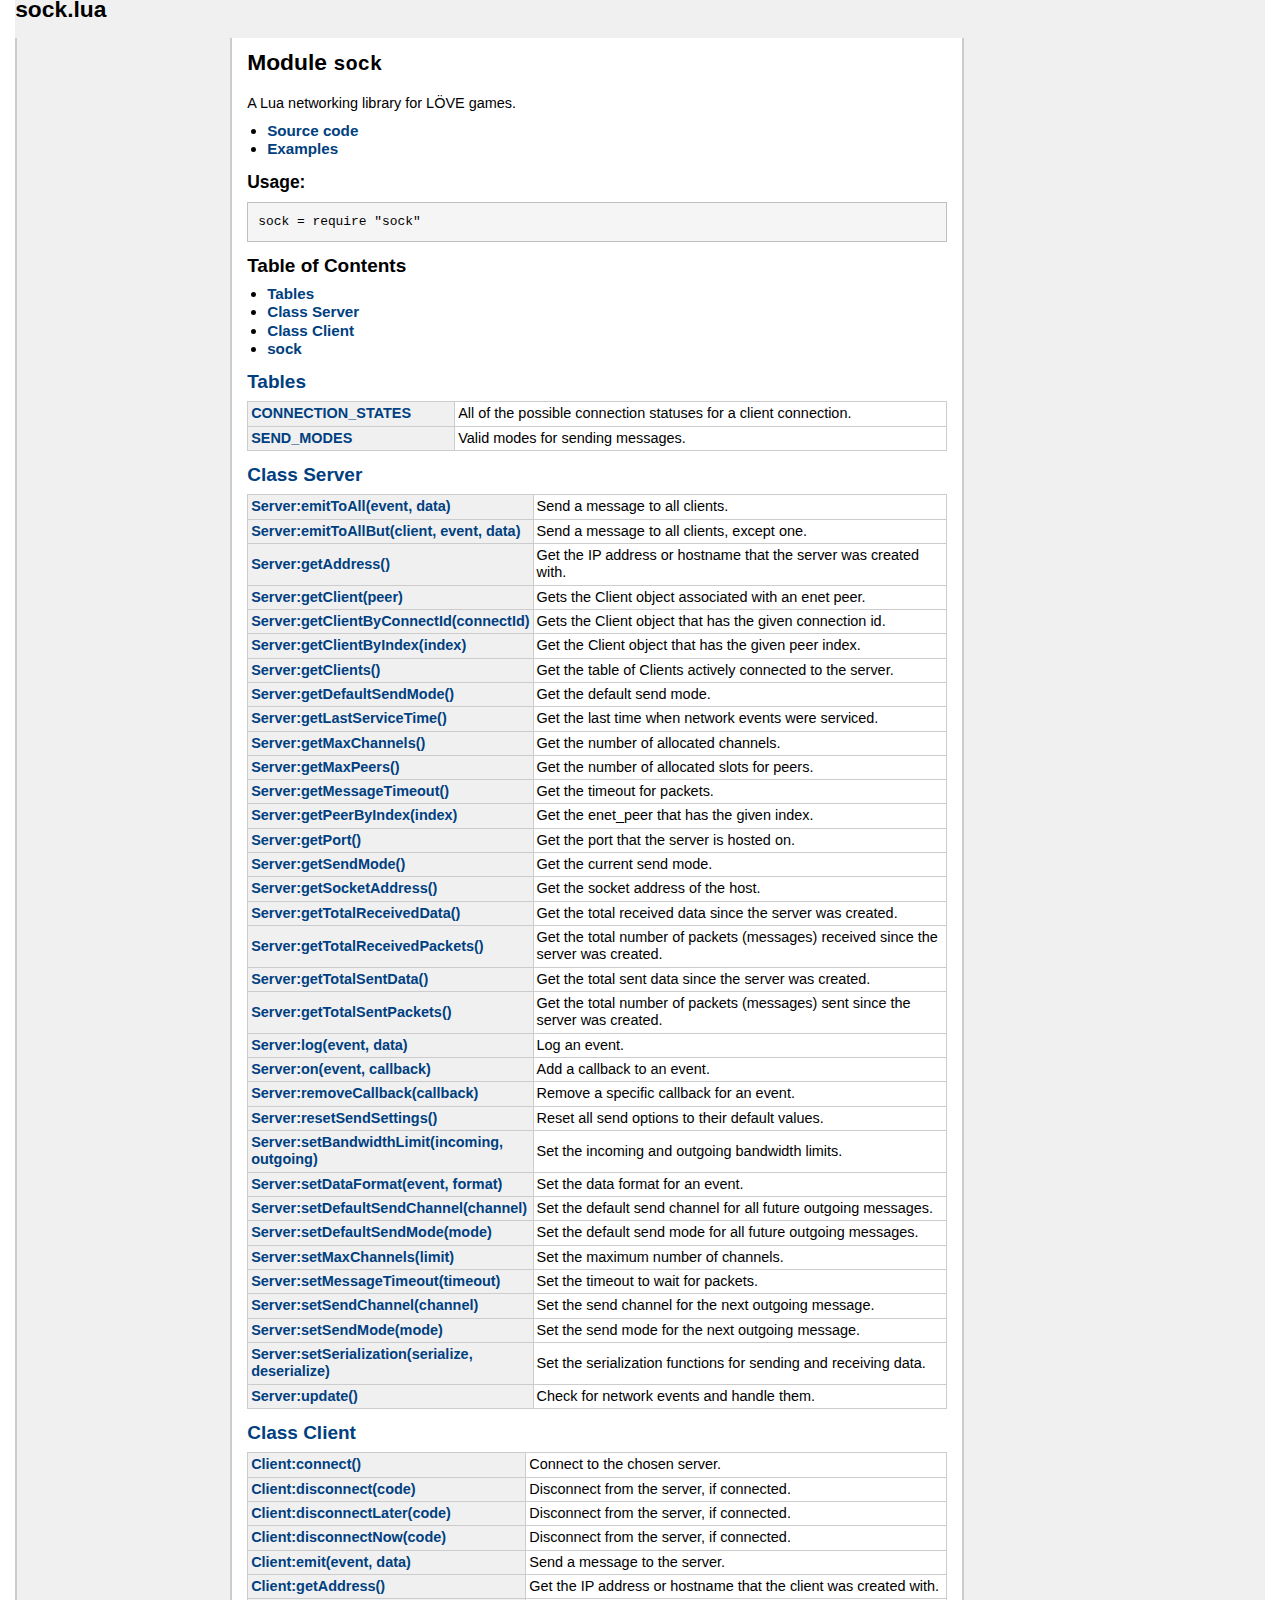
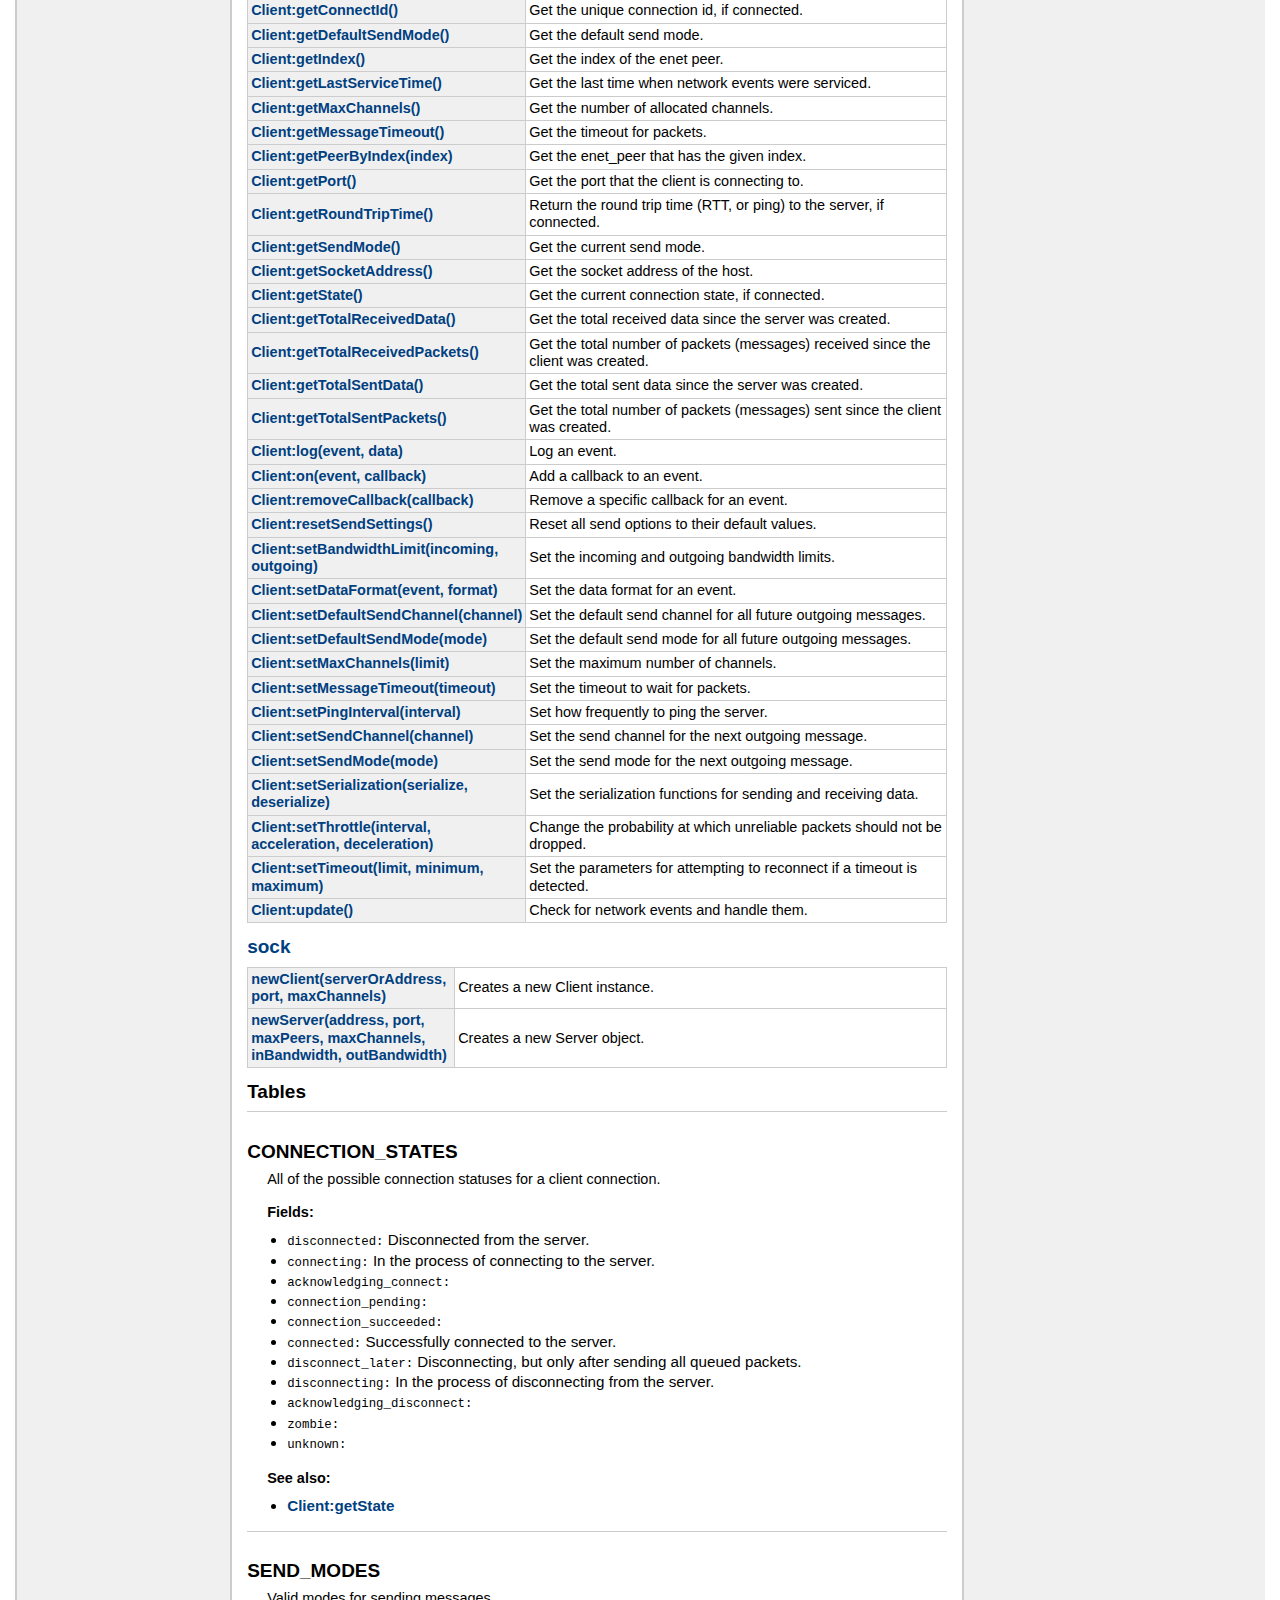
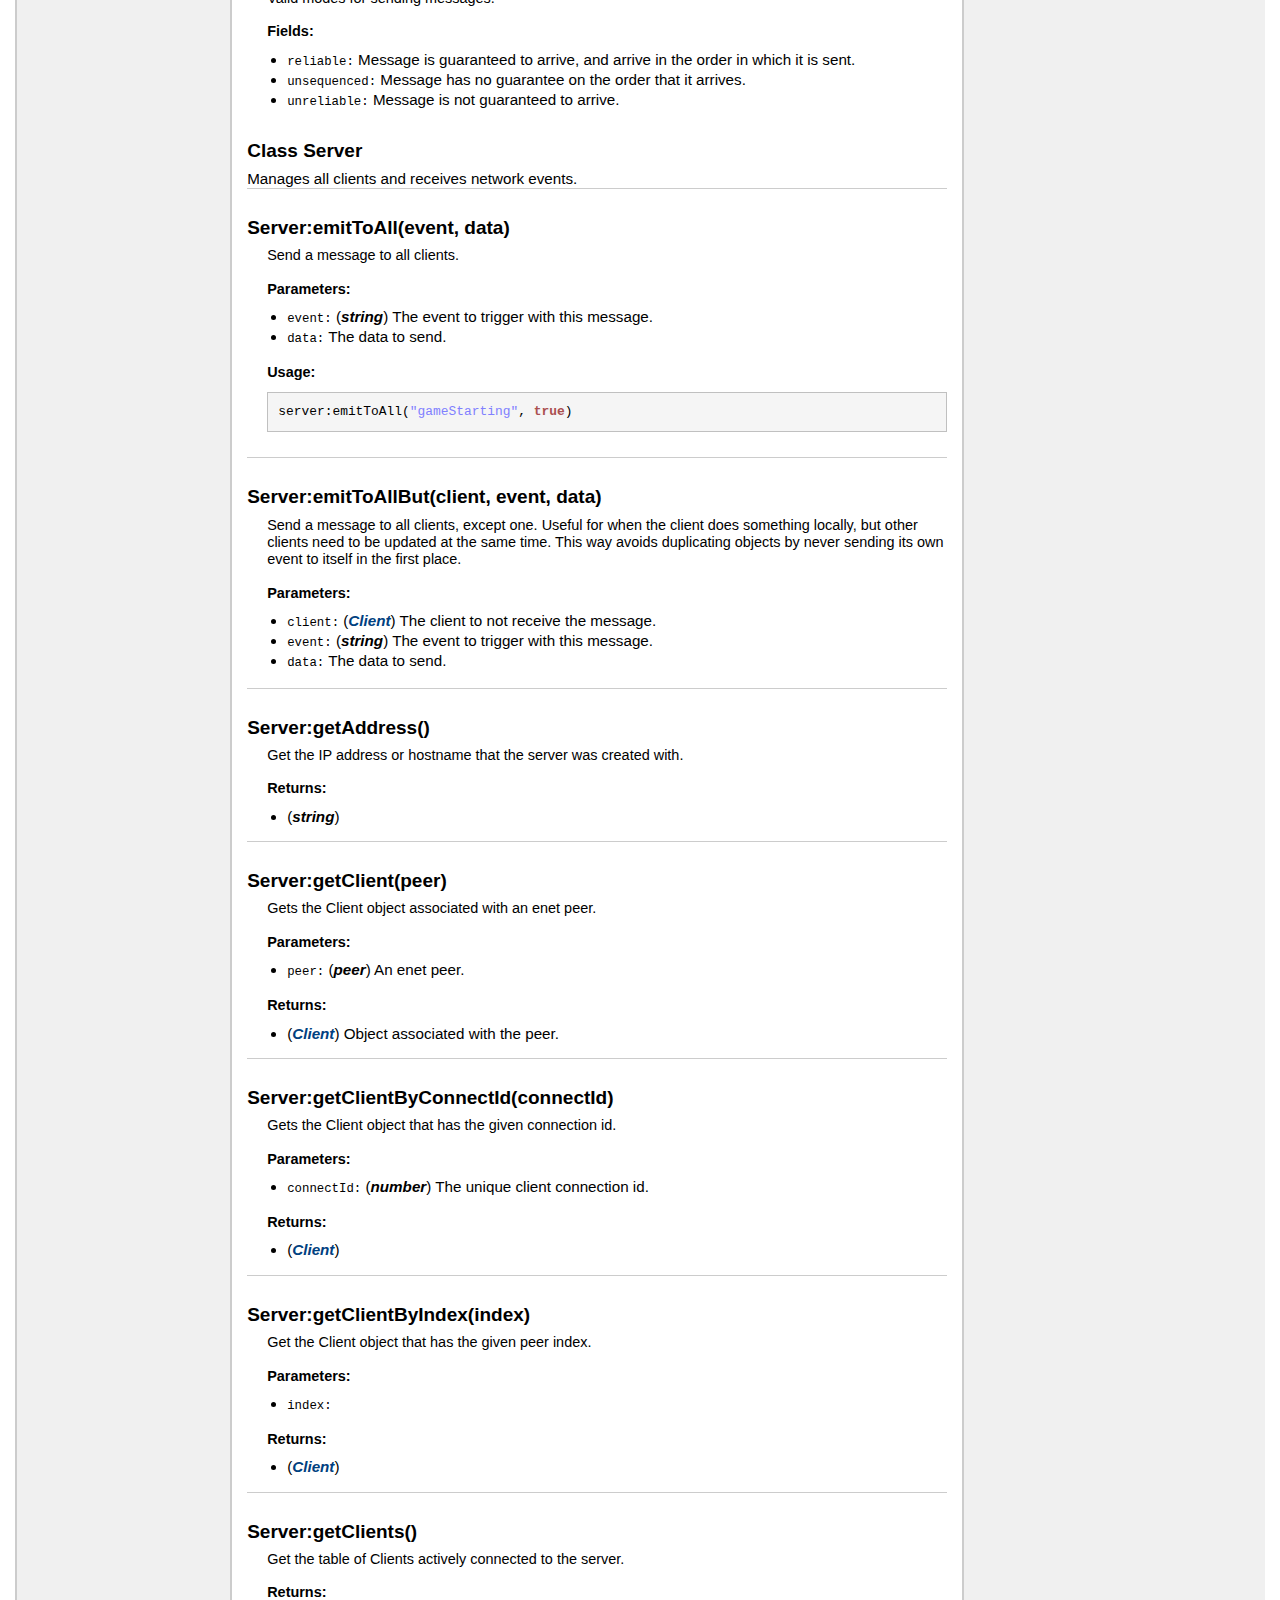
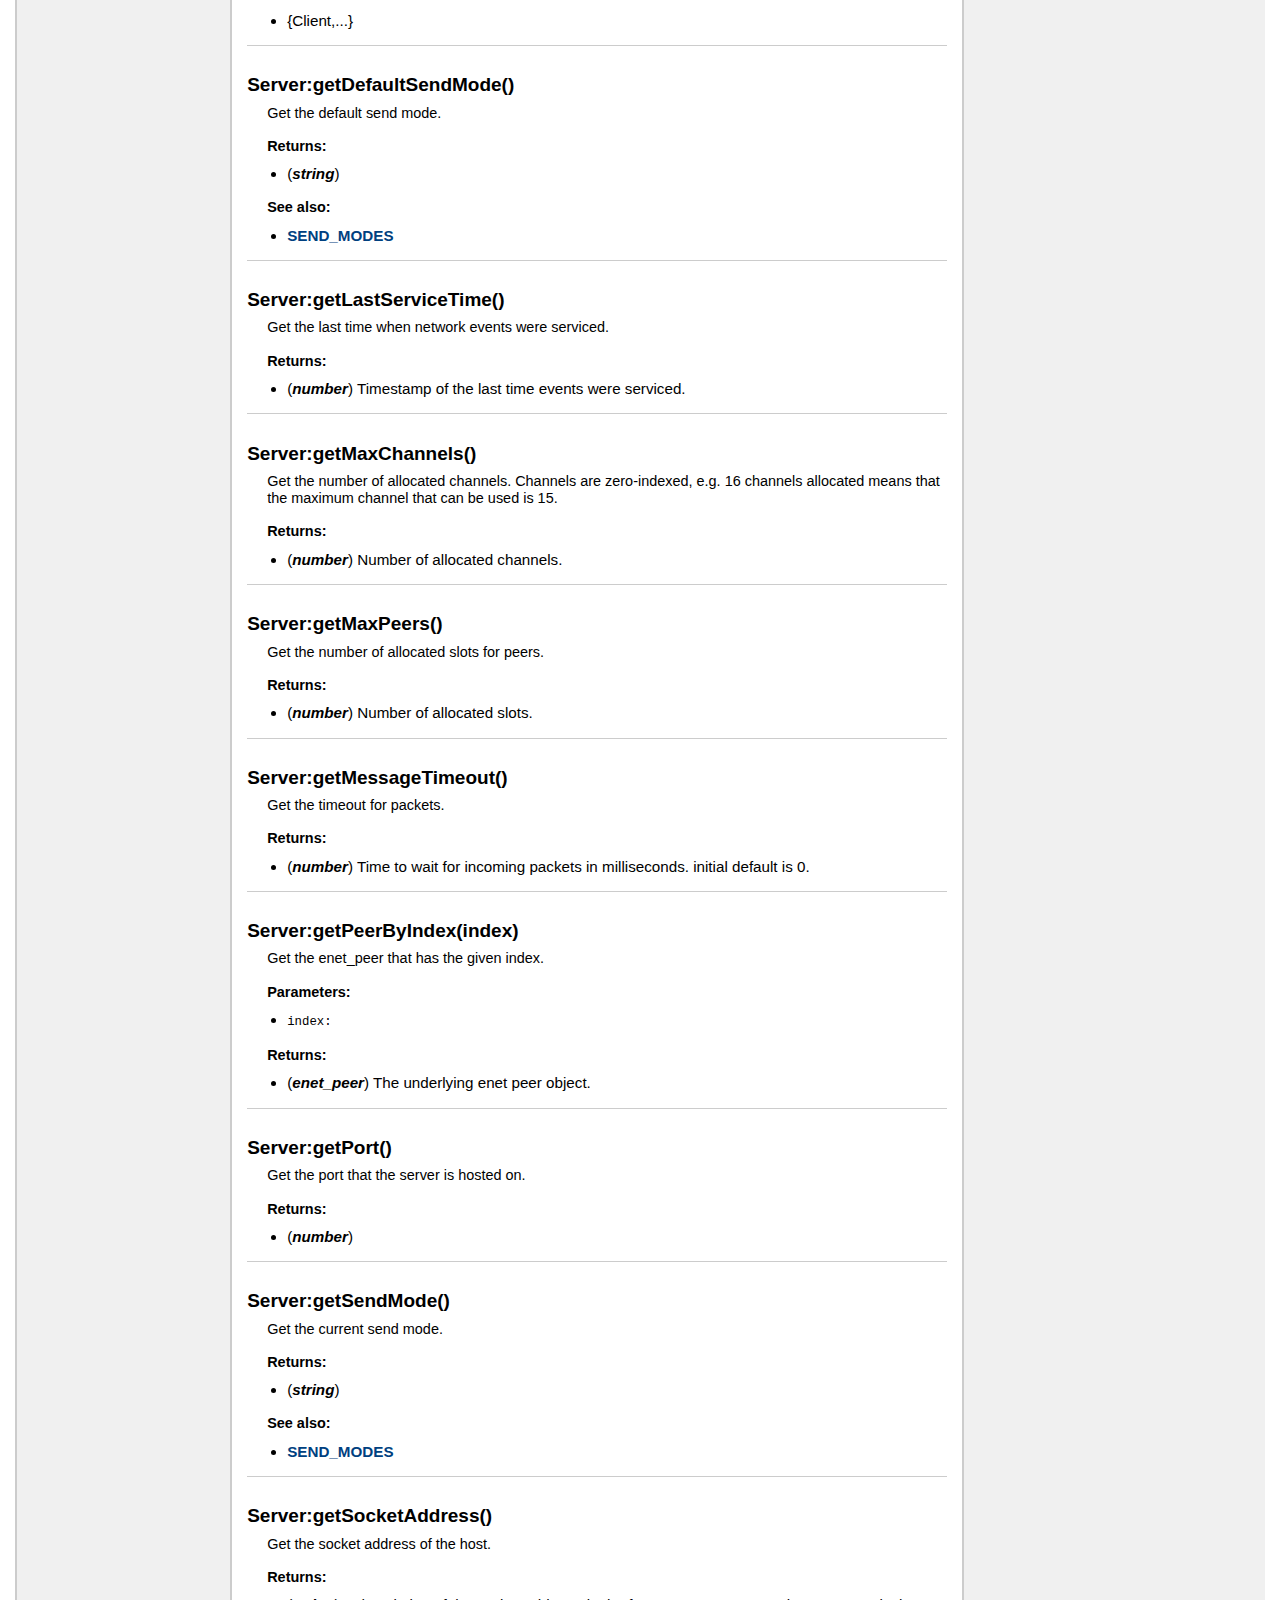
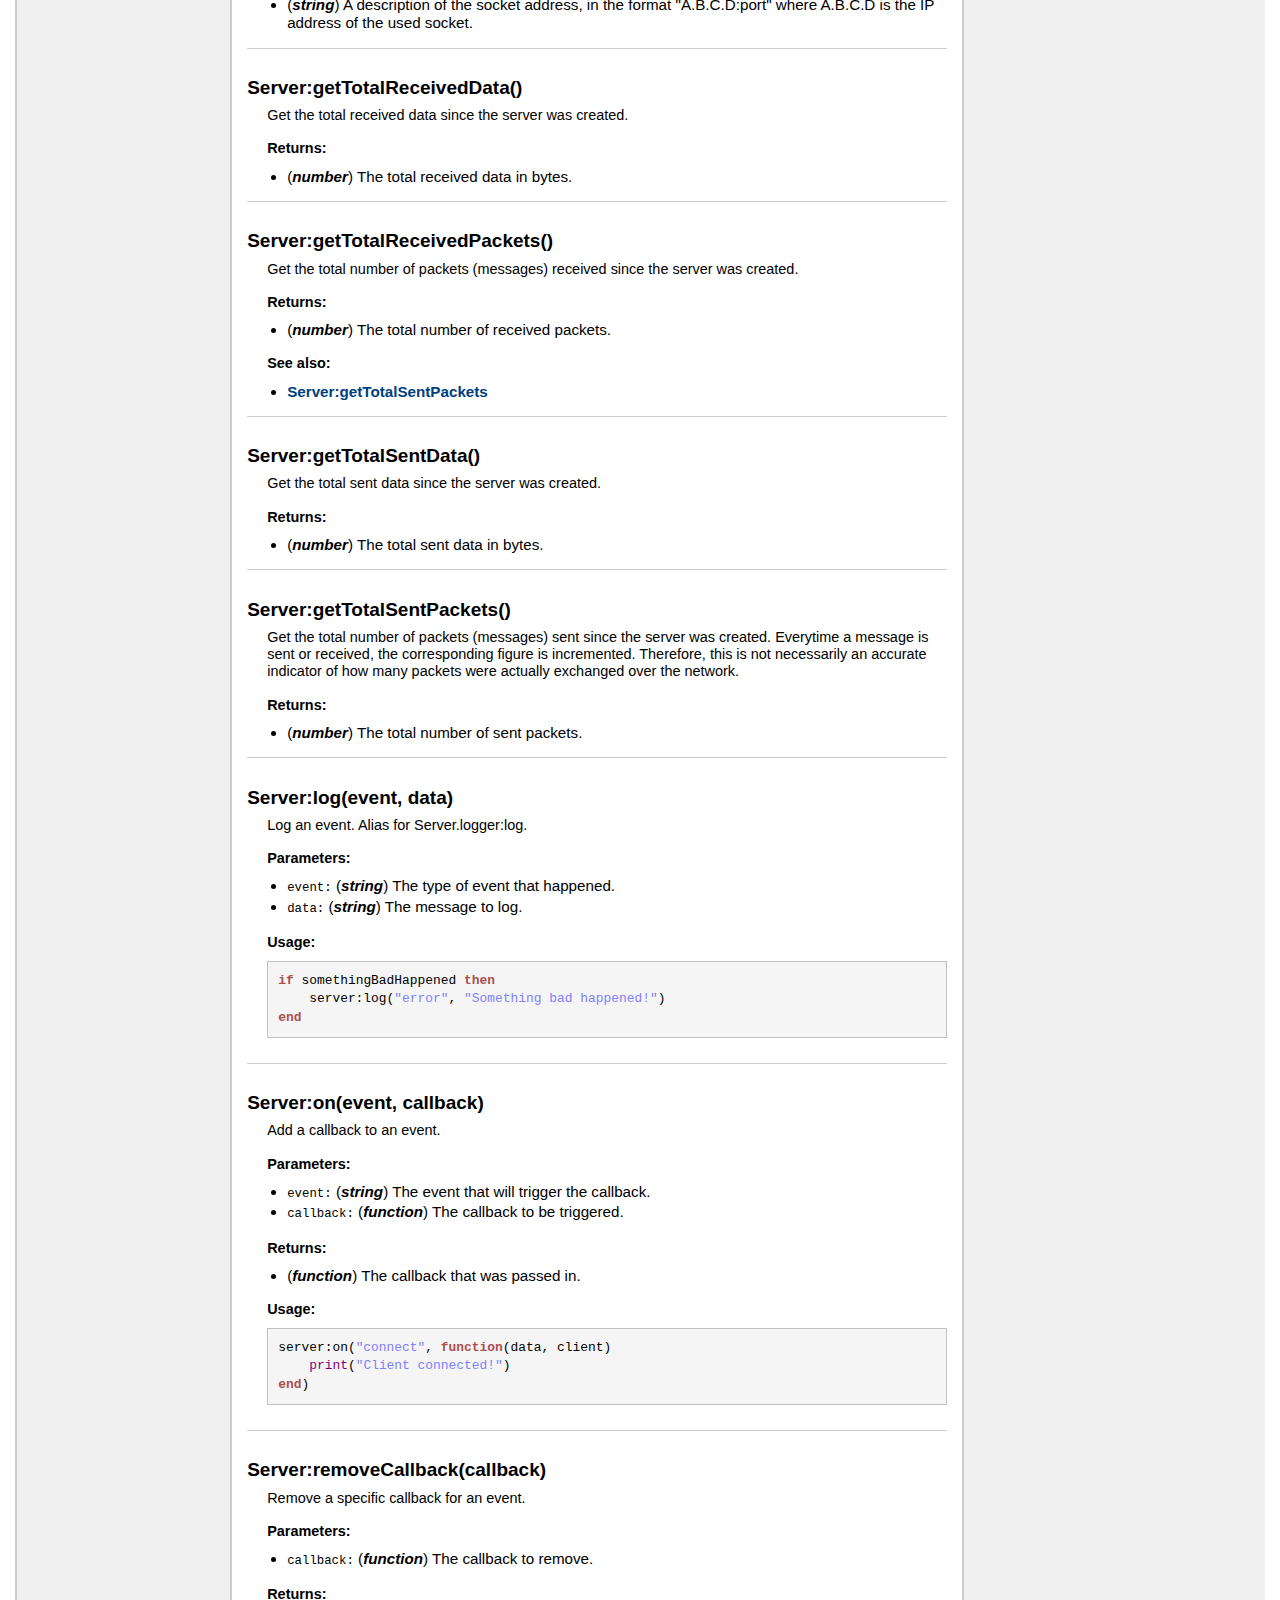
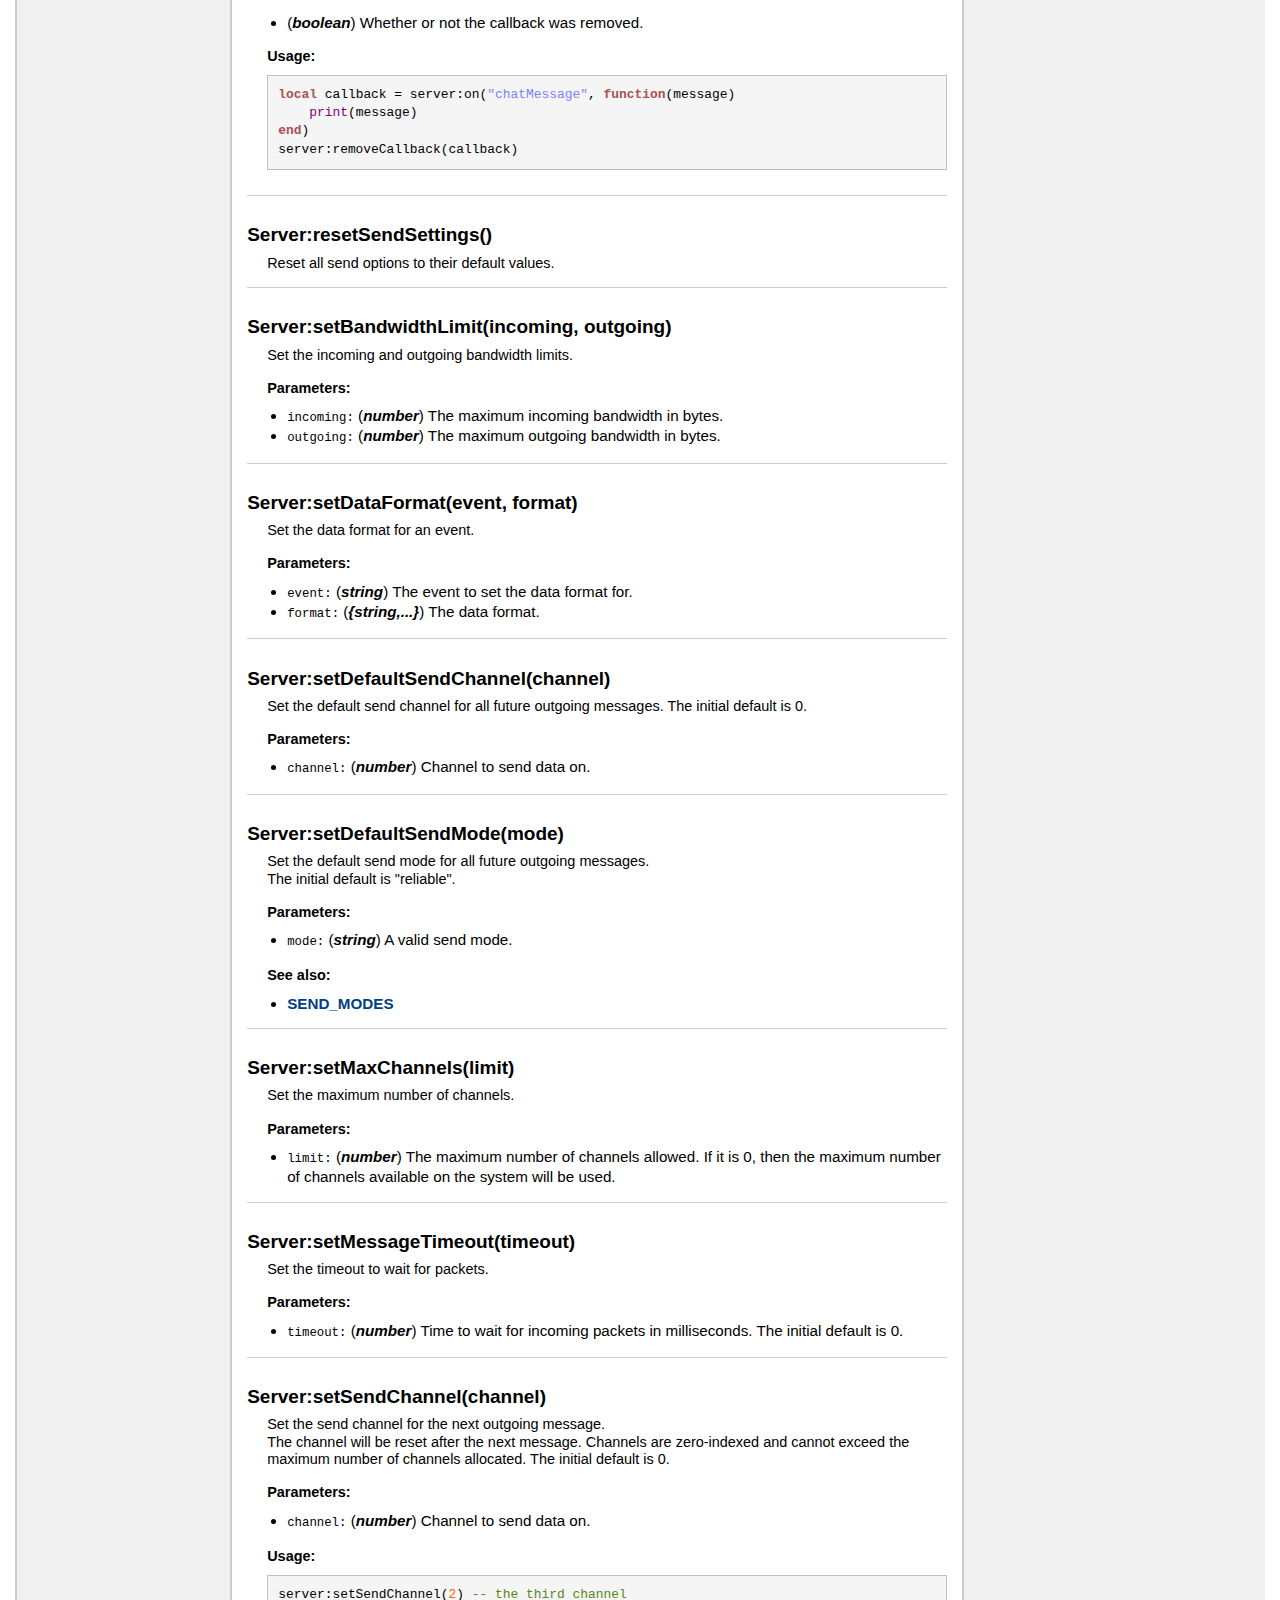
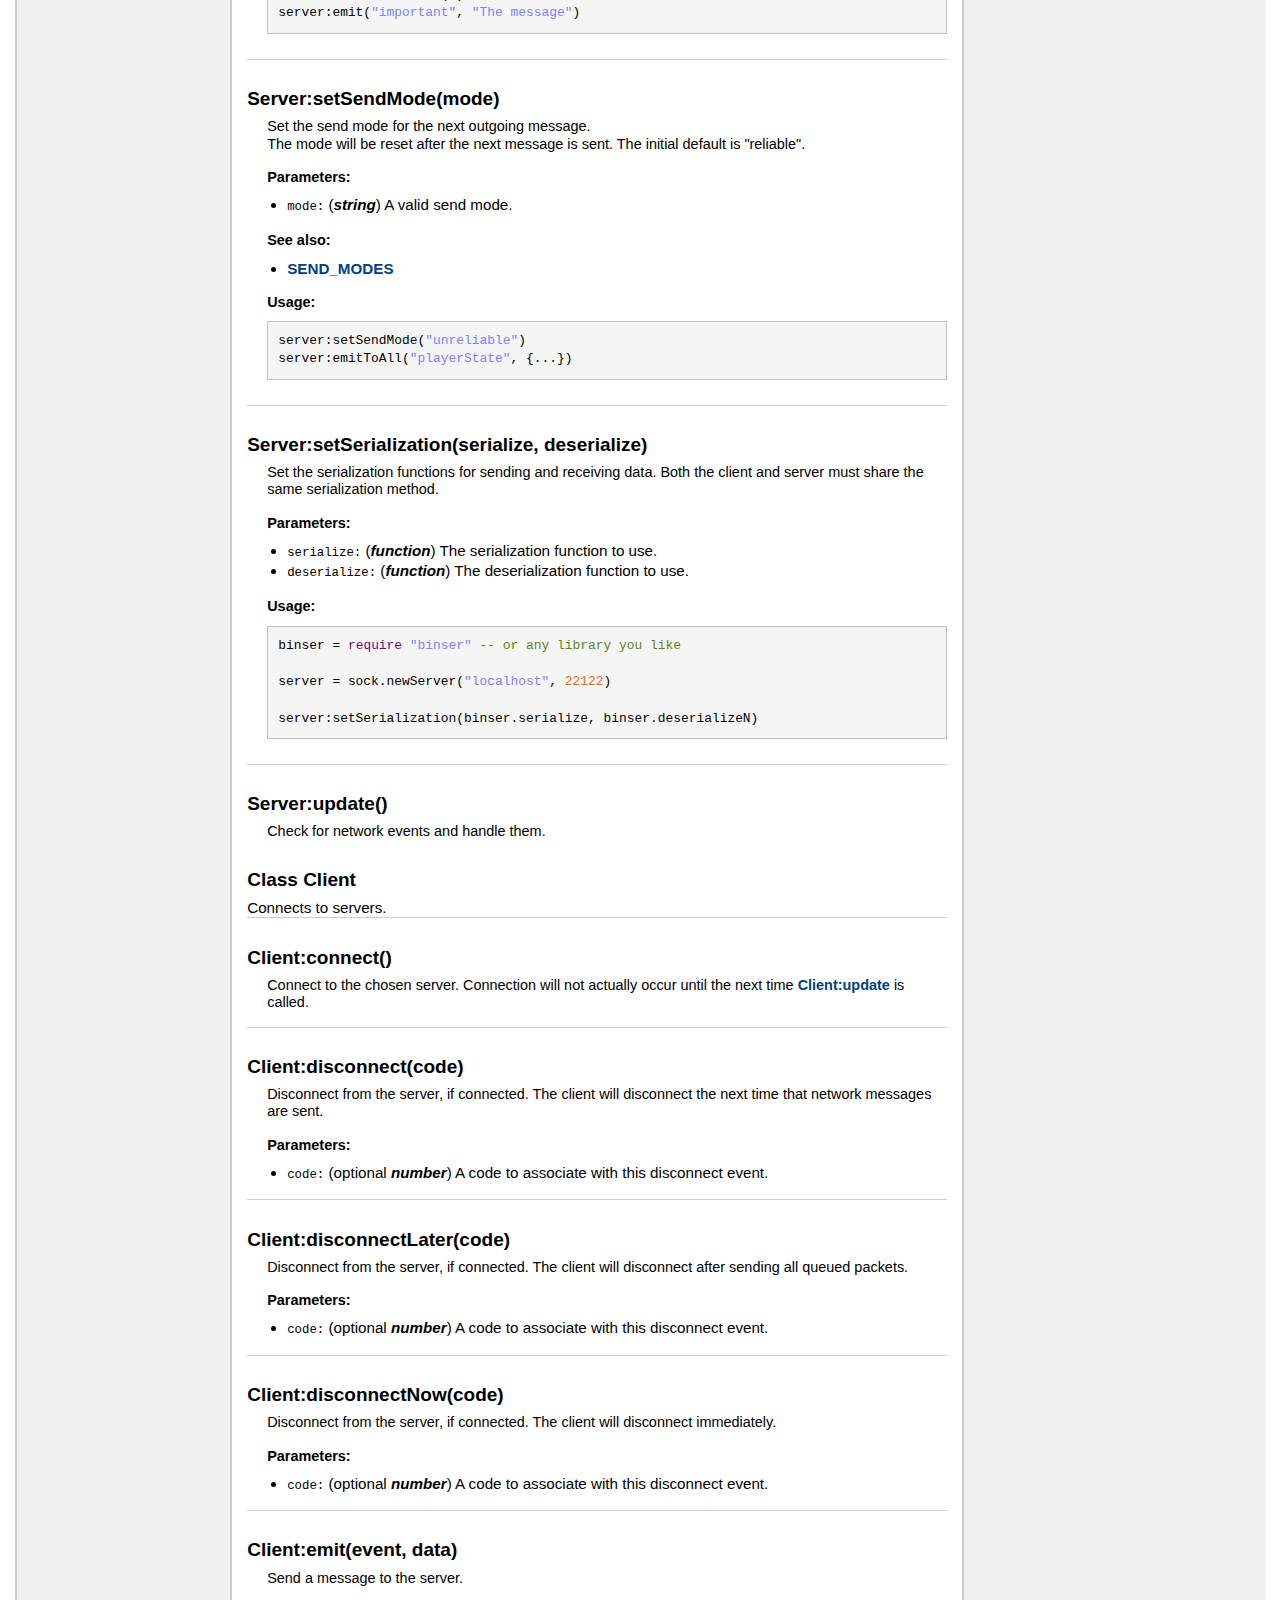
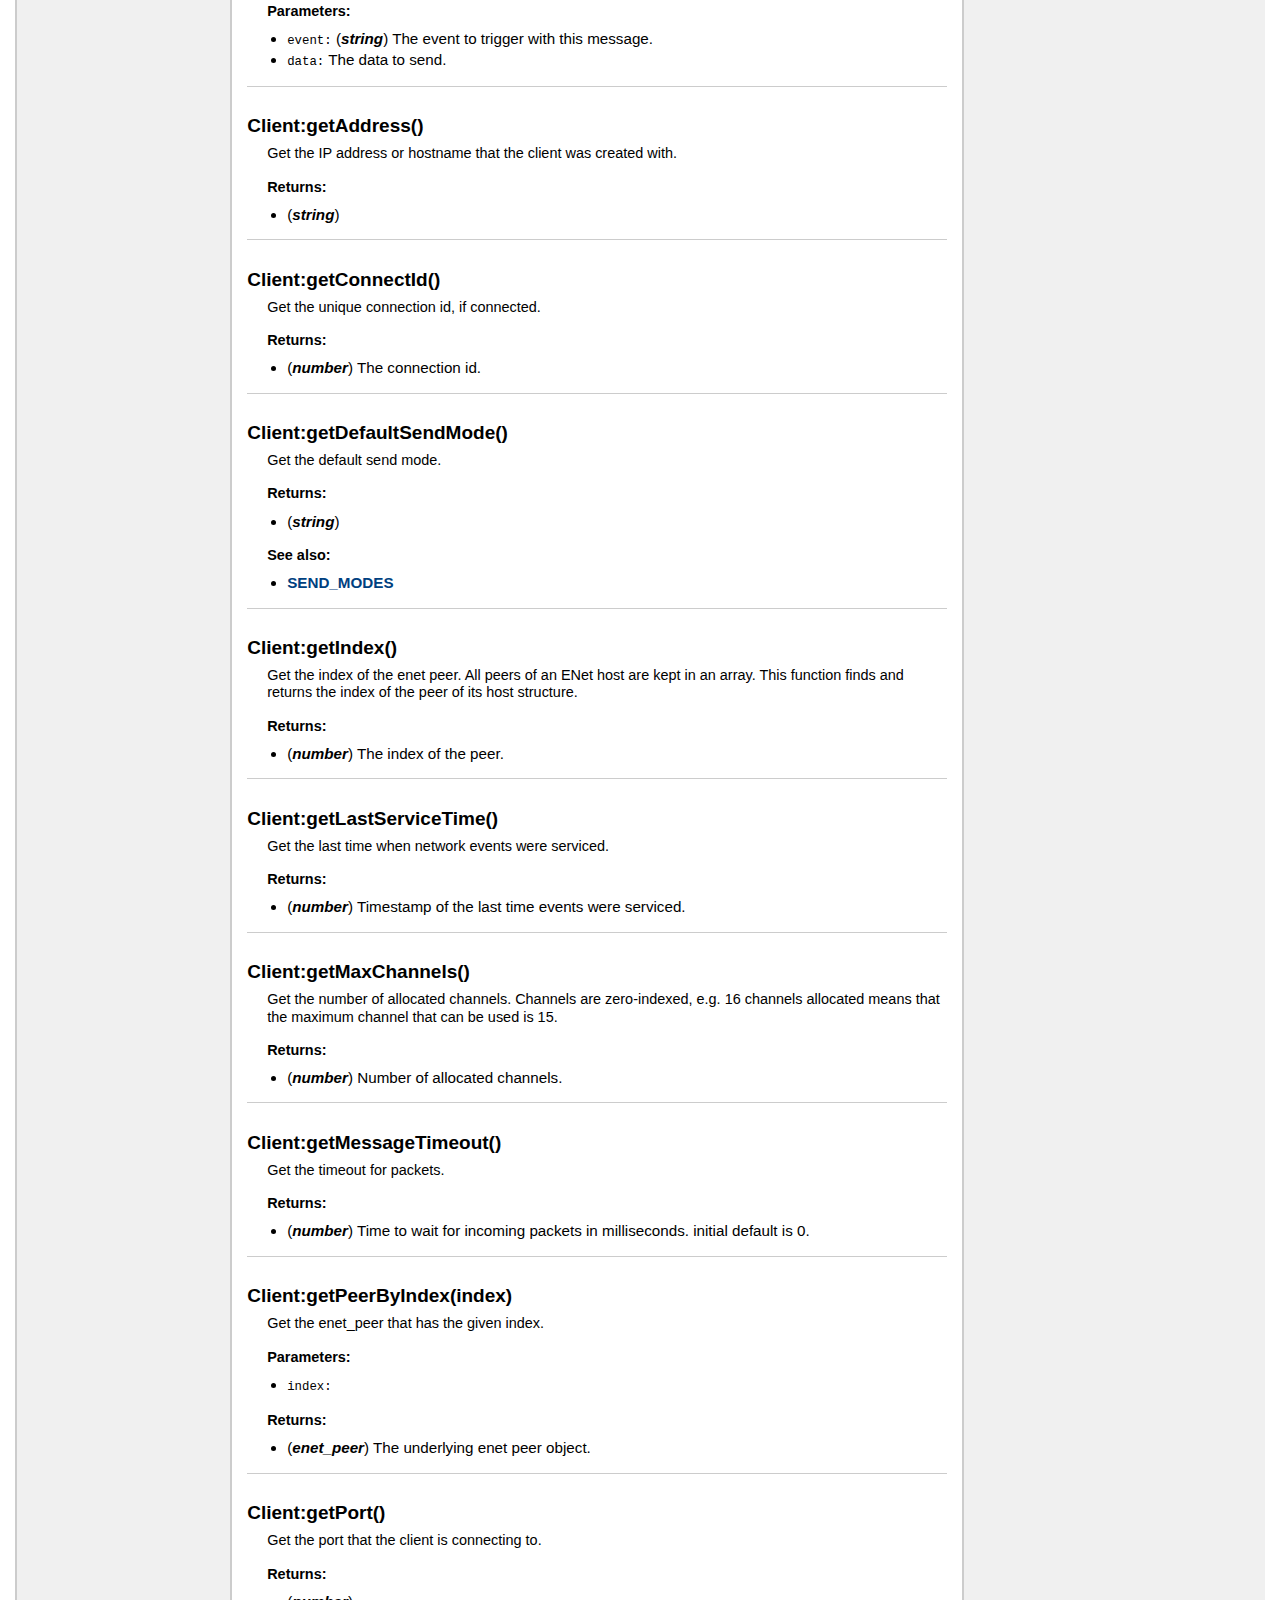
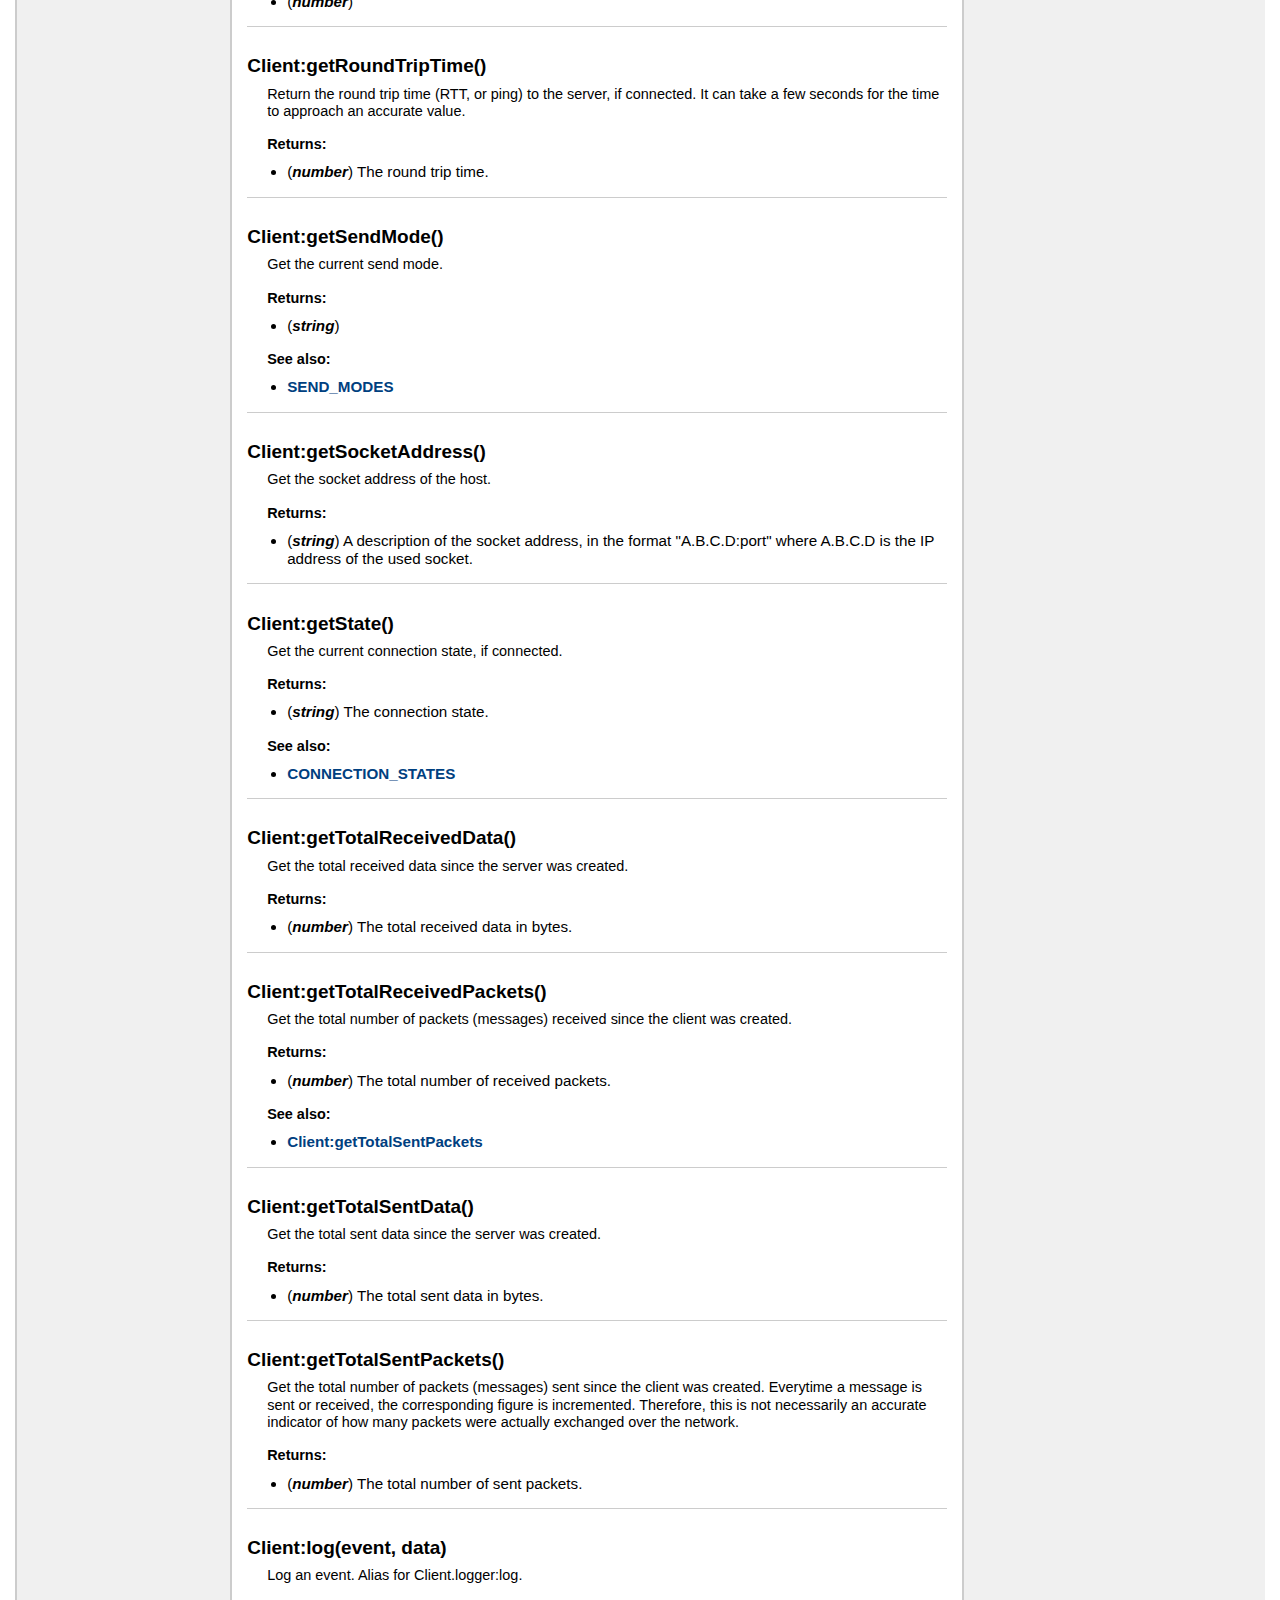
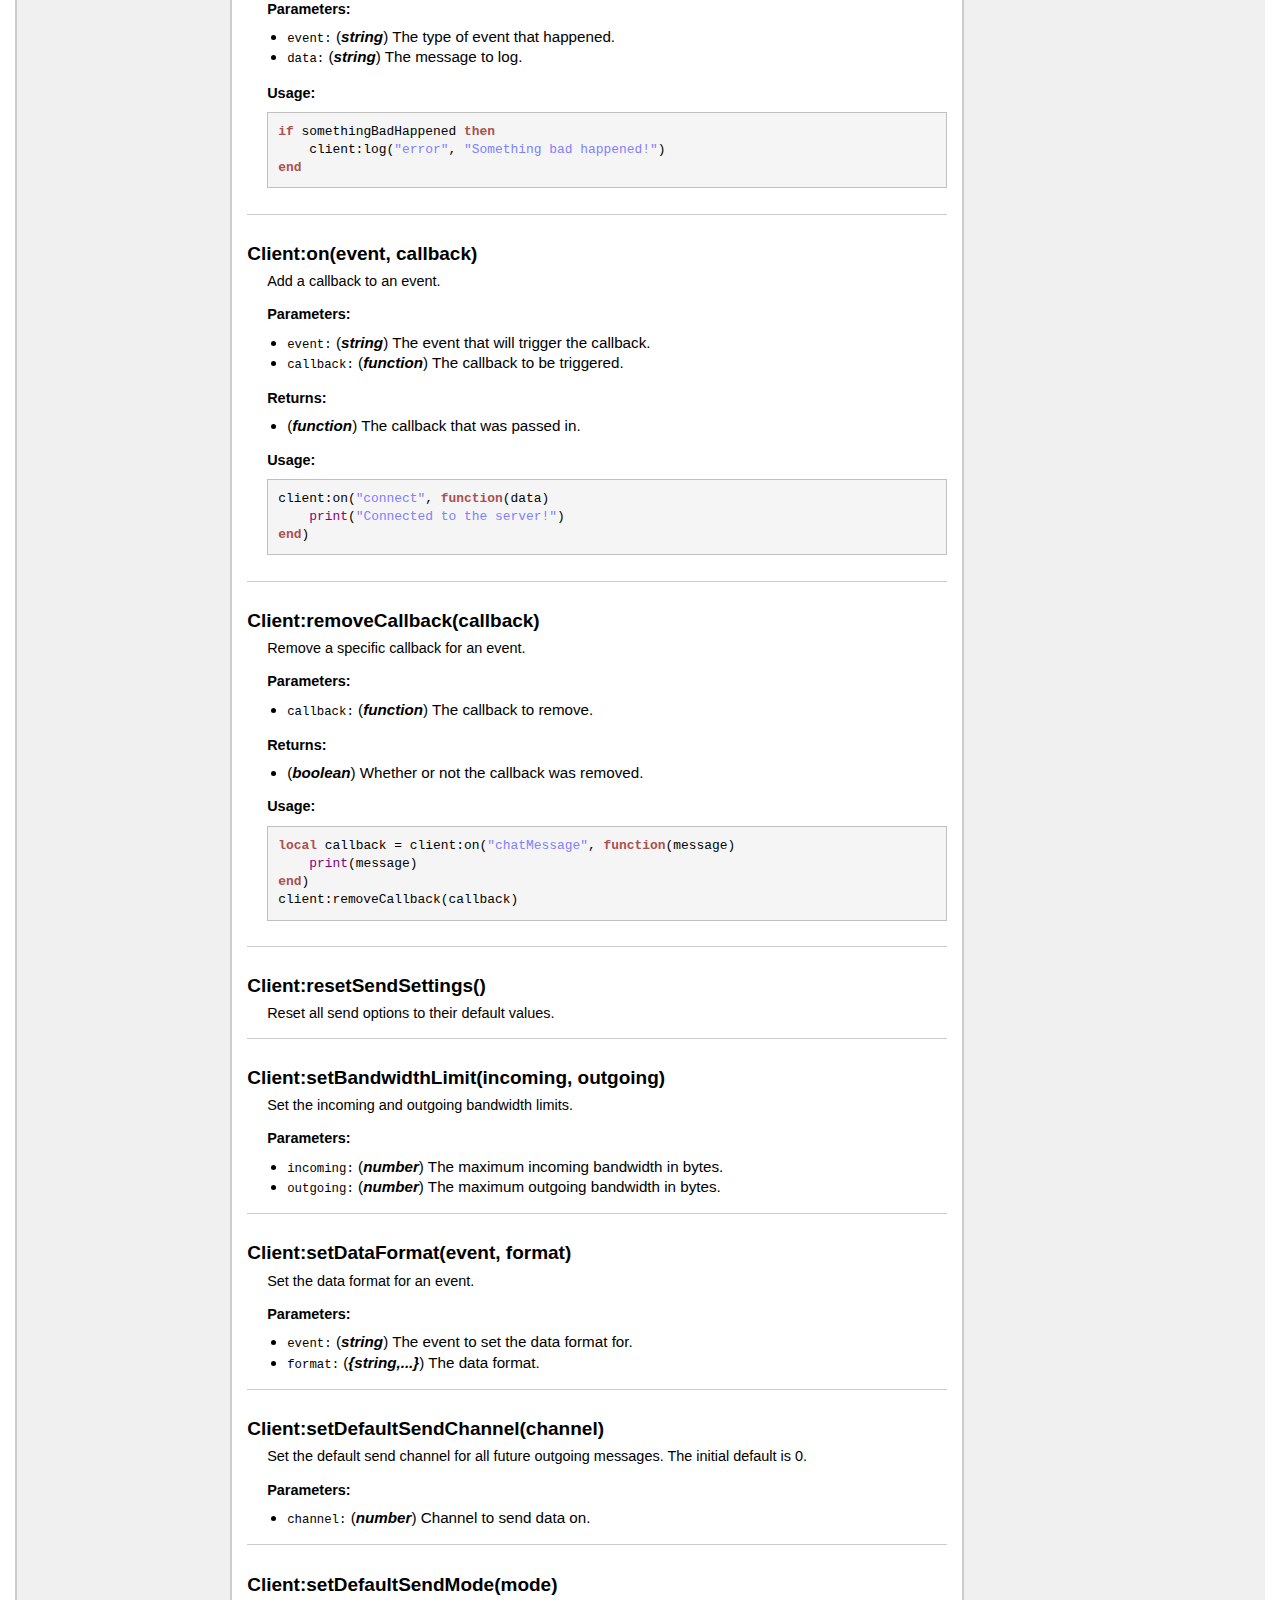
==== commit 5b284e15: "Merge pull request #5 from camchenry/serialization" ====
--- a/doc/index.html
+++ b/doc/index.html
@@ -189,6 +189,10 @@
 	<td class="summary">Set the send mode for the next outgoing message.</td>
 	</tr>
 	<tr>
+	<td class="name" ><a href="#Server:setSerialization">Server:setSerialization(serialize, deserialize)</a></td>
+	<td class="summary">Set the serialization functions for sending and receiving data.</td>
+	</tr>
+	<tr>
 	<td class="name" ><a href="#Server:update">Server:update()</a></td>
 	<td class="summary">Check for network events and handle them.</td>
 	</tr>
@@ -334,6 +338,10 @@
 	<tr>
 	<td class="name" ><a href="#Client:setSendMode">Client:setSendMode(mode)</a></td>
 	<td class="summary">Set the send mode for the next outgoing message.</td>
+	</tr>
+	<tr>
+	<td class="name" ><a href="#Client:setSerialization">Client:setSerialization(serialize, deserialize)</a></td>
+	<td class="summary">Set the serialization functions for sending and receiving data.</td>
 	</tr>
 	<tr>
 	<td class="name" ><a href="#Client:setThrottle">Client:setThrottle(interval, acceleration, deceleration)</a></td>
@@ -1443,6 +1451,45 @@
 </div>
     <div class="function_def">
     <dt>
+    <a name = "Server:setSerialization"></a>
+    <h2 class="function_name">Server:setSerialization(serialize, deserialize)</h2>
+    </dt>
+    <dd>
+    <p>
+    Set the serialization functions for sending and receiving data.
+ Both the client and server must share the same serialization method.
+    </p>
+
+
+    <h3>Parameters:</h3>
+    <ul>
+        <li><span class="parameter">serialize</span>
+            <span class="types"><span class="type">function</span></span>
+         The serialization function to use.
+        </li>
+        <li><span class="parameter">deserialize</span>
+            <span class="types"><span class="type">function</span></span>
+         The deserialization function to use.
+        </li>
+    </ul>
+
+
+
+
+    <h3>Usage:</h3>
+    <ul>
+        <pre class="example">
+binser = <span class="global">require</span> <span class="string">"binser"</span> <span class="comment">-- or any library you like
+</span>
+server = sock.newServer(<span class="string">"localhost"</span>, <span class="number">22122</span>)
+
+server:setSerialization(binser.serialize, binser.deserializeN)</pre>
+    </ul>
+
+</dd>
+</div>
+    <div class="function_def">
+    <dt>
     <a name = "Server:update"></a>
     <h2 class="function_name">Server:update()</h2>
     </dt>
@@ -1478,17 +1525,11 @@
     <dd>
     <p>
     Connect to the chosen server.
-    </p>
-
-
-
-    <h3>Returns:</h3>
-    <ol>
-        <li>
-           <span class="types"><span class="type">boolean</span></span>
-        Status indicating whether or not the connection was successful.
-        </li>
-    </ol>
+ Connection will not actually occur until the next time <a href="index.html#Client:update">Client:update</a> is called.
+    </p>
+
+
+
 
 
 
@@ -2480,6 +2521,45 @@
 </div>
     <div class="function_def">
     <dt>
+    <a name = "Client:setSerialization"></a>
+    <h2 class="function_name">Client:setSerialization(serialize, deserialize)</h2>
+    </dt>
+    <dd>
+    <p>
+    Set the serialization functions for sending and receiving data.
+ Both the client and server must share the same serialization method.
+    </p>
+
+
+    <h3>Parameters:</h3>
+    <ul>
+        <li><span class="parameter">serialize</span>
+            <span class="types"><span class="type">function</span></span>
+         The serialization function to use.
+        </li>
+        <li><span class="parameter">deserialize</span>
+            <span class="types"><span class="type">function</span></span>
+         The deserialization function to use.
+        </li>
+    </ul>
+
+
+
+
+    <h3>Usage:</h3>
+    <ul>
+        <pre class="example">
+binser = <span class="global">require</span> <span class="string">"binser"</span> <span class="comment">-- or any library you like
+</span>
+client = sock.newClient(<span class="string">"localhost"</span>, <span class="number">22122</span>)
+
+client:setSerialization(binser.serialize, binser.deserializeN)</pre>
+    </ul>
+
+</dd>
+</div>
+    <div class="function_def">
+    <dt>
     <a name = "Client:setThrottle"></a>
     <h2 class="function_name">Client:setThrottle(interval, acceleration, deceleration)</h2>
     </dt>
@@ -2719,7 +2799,7 @@
 </div> <!-- id="main" -->
 <div id="about">
 <i>Generated by <a href="http://github.com/stevedonovan/LDoc">LDoc 1.4.3</a></i>
-<i style="float:right;">Last updated 2016-08-08 23:19:06 </i>
+<i style="float:right;">Last updated 2016-09-21 23:08:54 </i>
 </div> <!-- id="about" -->
 </div> <!-- id="container" -->
 </body>
